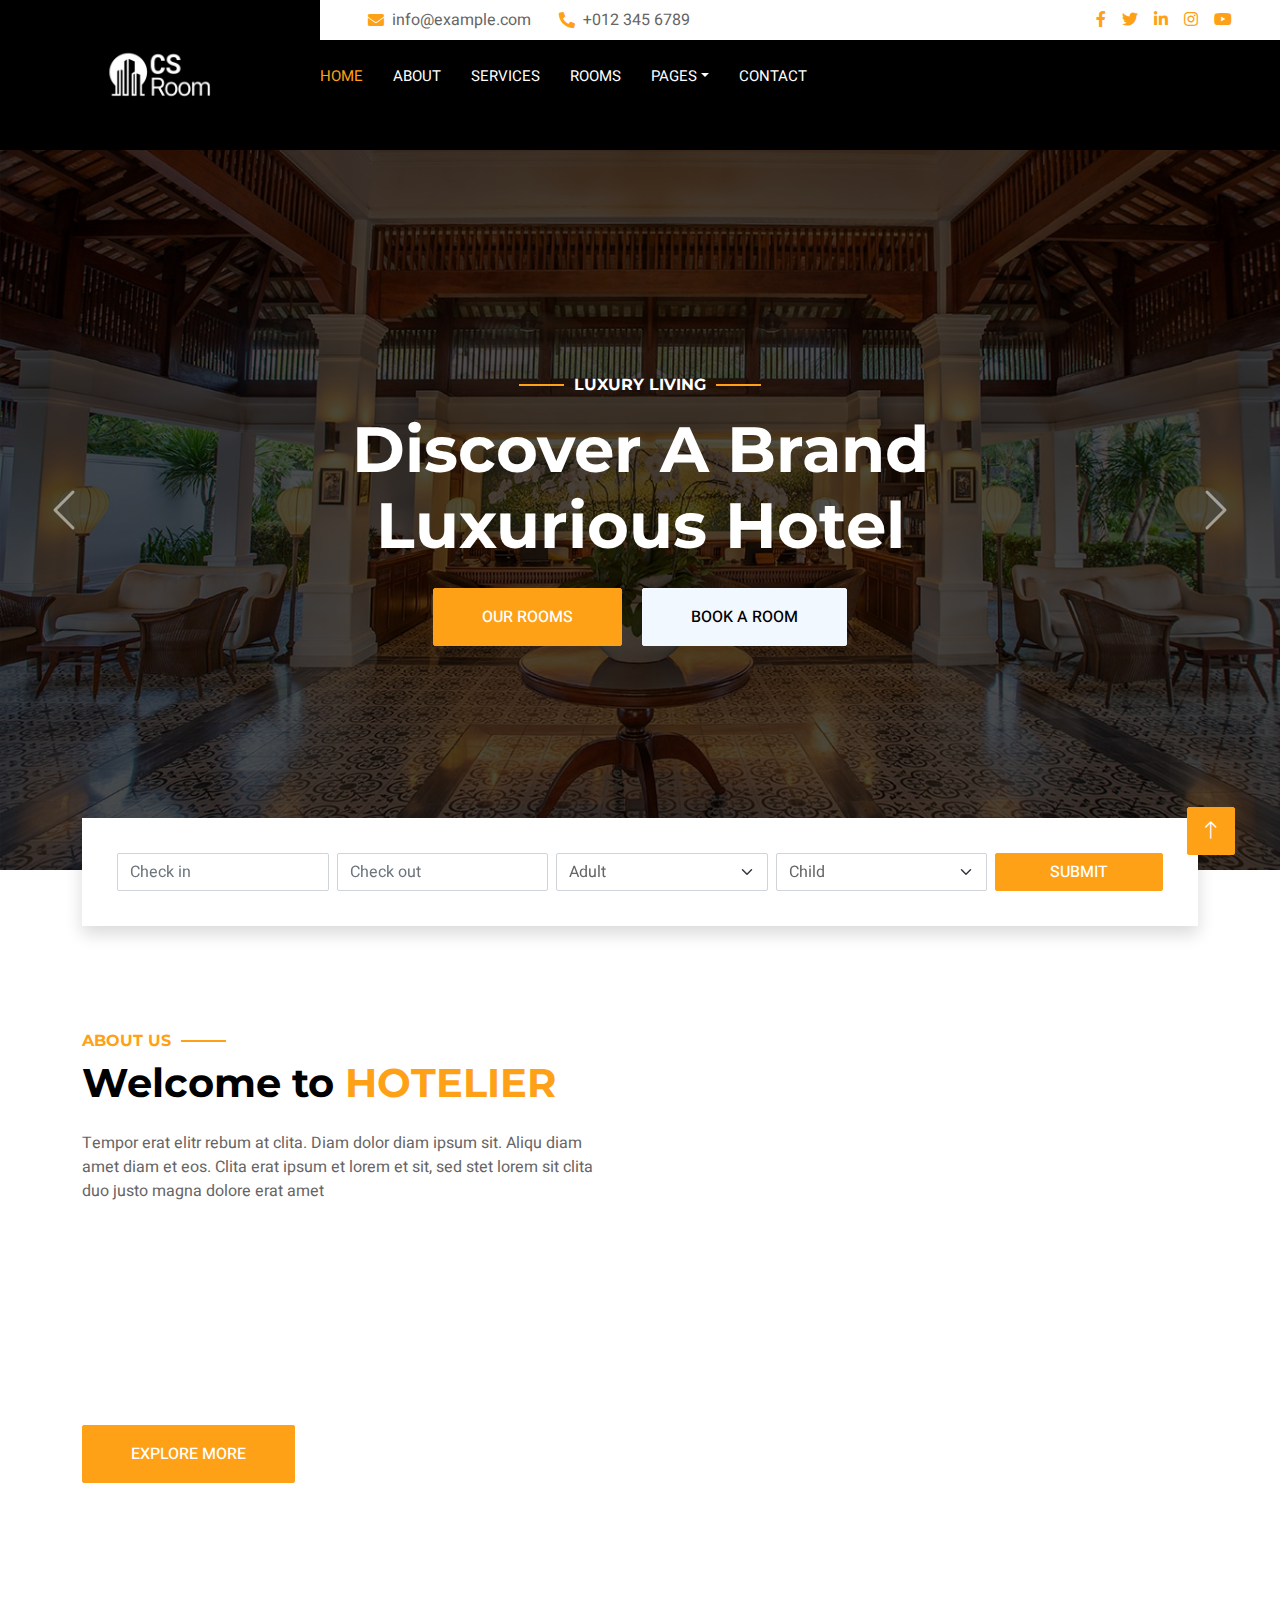
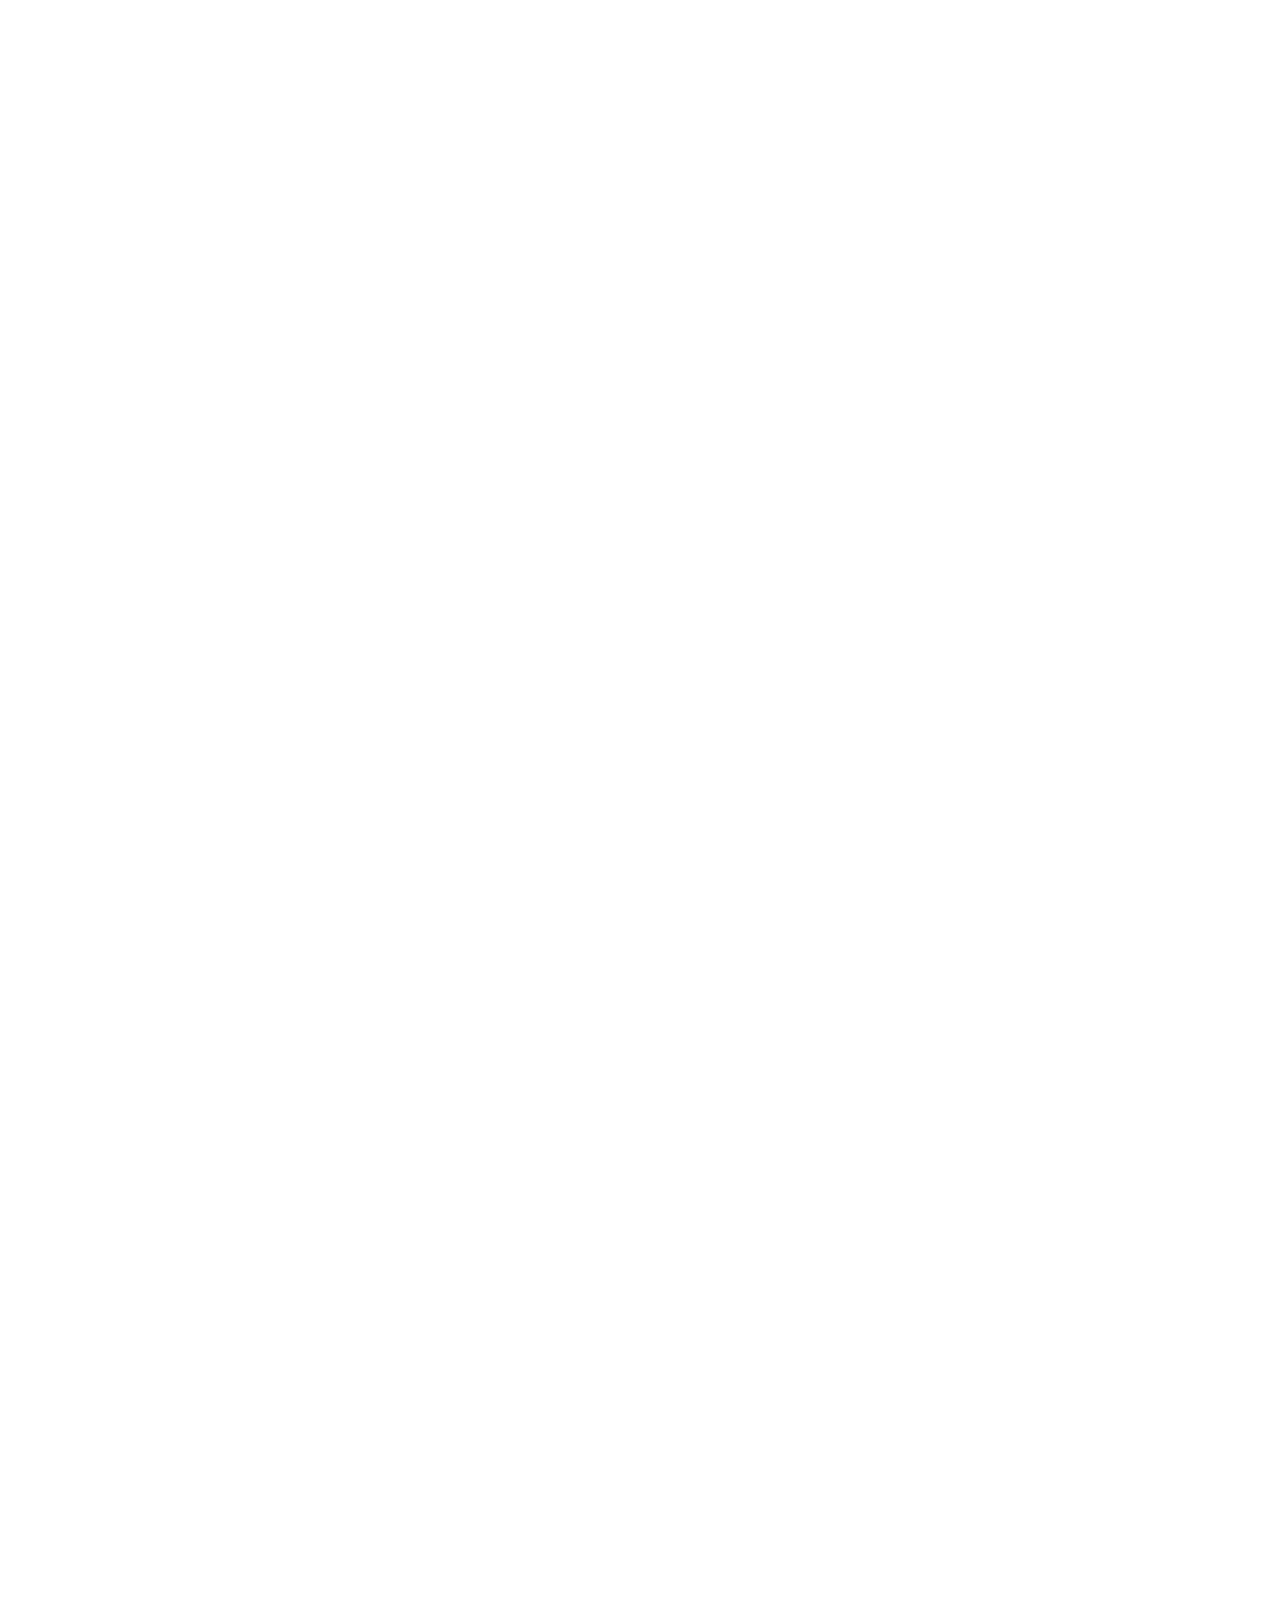
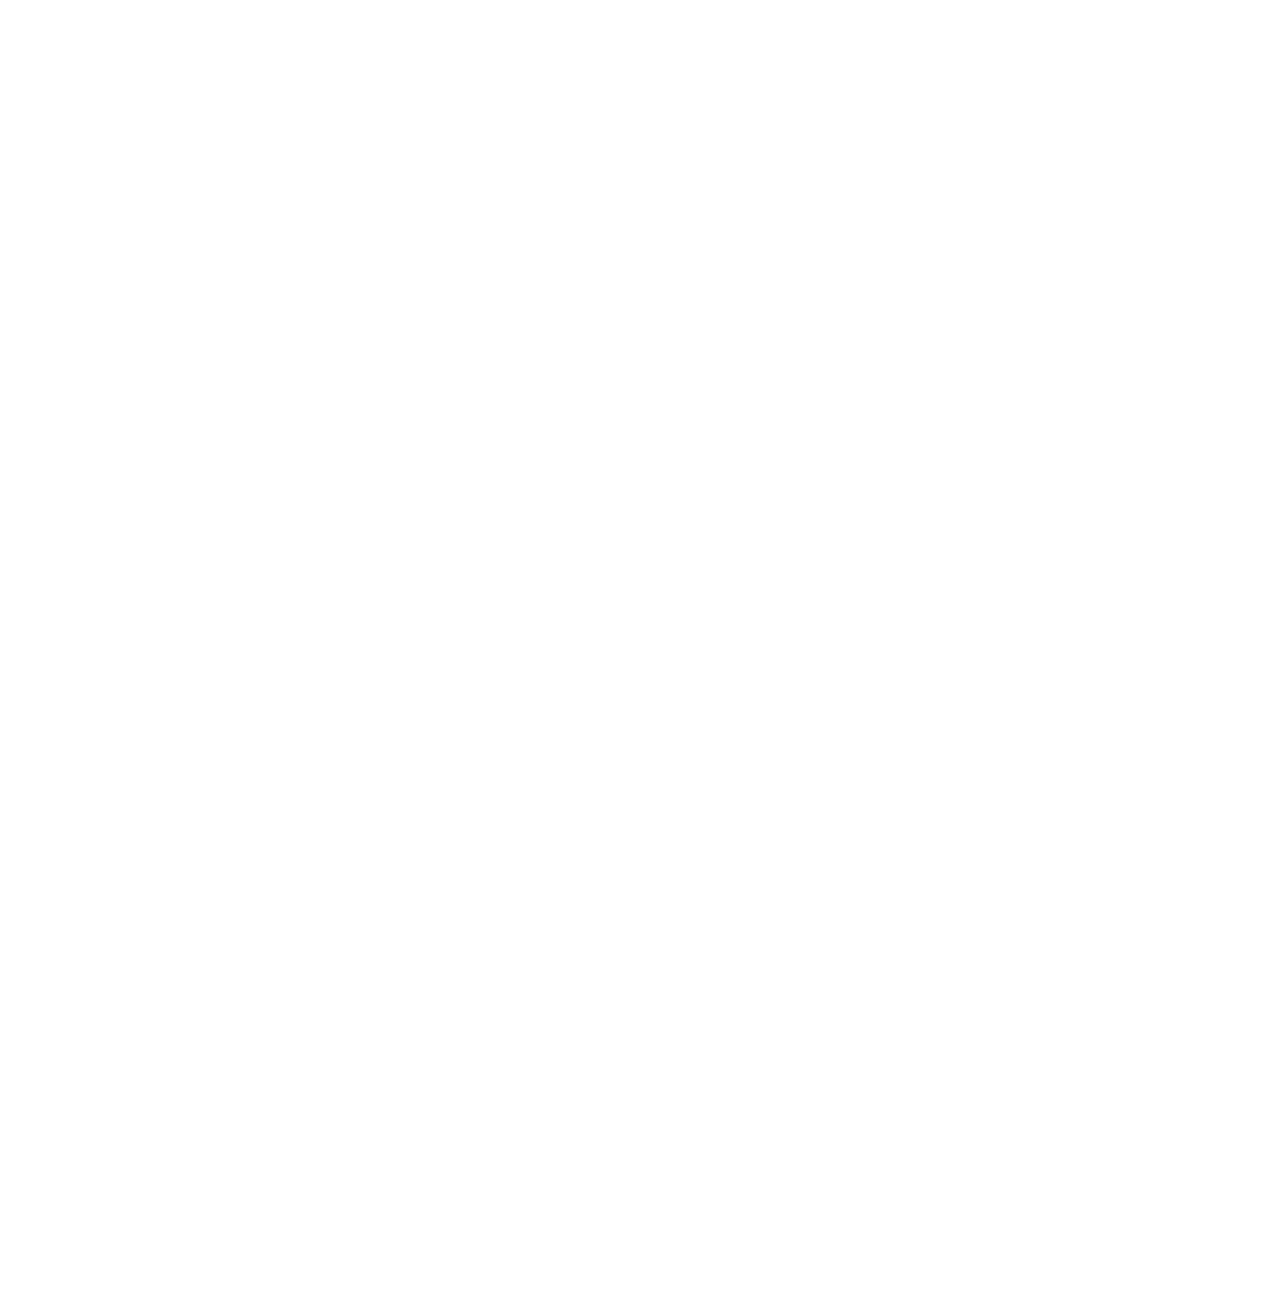
==== index.html @ 6e483891 "First Commit" ====
<!DOCTYPE html>
<html lang="en">

<head>
    <meta charset="utf-8">
    <title>Hotelier - Hotel HTML Template</title>
    <meta content="width=device-width, initial-scale=1.0" name="viewport">
    <meta content="" name="keywords">
    <meta content="" name="description">

    <!-- Favicon -->
    <link href="img/favicon.ico" rel="icon">

    <!-- Google Web Fonts -->
    <link rel="preconnect" href="https://fonts.googleapis.com">
    <link rel="preconnect" href="https://fonts.gstatic.com" crossorigin>
    <link href="https://fonts.googleapis.com/css2?family=Heebo:wght@400;500;600;700&family=Montserrat:wght@400;500;600;700&display=swap" rel="stylesheet">  

    <!-- Icon Font Stylesheet -->
    <link href="https://cdnjs.cloudflare.com/ajax/libs/font-awesome/5.10.0/css/all.min.css" rel="stylesheet">
    <link href="https://cdn.jsdelivr.net/npm/bootstrap-icons@1.4.1/font/bootstrap-icons.css" rel="stylesheet">

    <!-- Libraries Stylesheet -->
    <link href="lib/animate/animate.min.css" rel="stylesheet">
    <link href="lib/owlcarousel/assets/owl.carousel.min.css" rel="stylesheet">
    <link href="lib/tempusdominus/css/tempusdominus-bootstrap-4.min.css" rel="stylesheet" />

    <!-- Customized Bootstrap Stylesheet -->
    <link href="css/bootstrap.min.css" rel="stylesheet">

    <!-- Template Stylesheet -->
    <link href="css/style.css" rel="stylesheet">
</head>

<body>
    <div class="container-xxl bg-white p-0">
        <!-- Spinner Start -->
        <div id="spinner" class="show bg-white position-fixed translate-middle w-100 vh-100 top-50 start-50 d-flex align-items-center justify-content-center">
            <div class="spinner-border text-primary" style="width: 3rem; height: 3rem;" role="status">
                <span class="sr-only">Loading...</span>
            </div>
        </div>
        <!-- Spinner End -->

        <!-- Header Start -->
        <div class="container-fluid bg-dark px-0">
            <div class="row gx-0">
                <div class="col-lg-3 bg-dark d-none d-lg-block">
                    <a href="index.html" class="navbar-brand w-100 h-100 m-0 p-0 d-flex align-items-center justify-content-center">
                        <img src="img/logo.jpg" width="150px">
                    </a>
                </div>
                <div class="col-lg-9">
                    <div class="row gx-0 bg-white d-none d-lg-flex">
                        <div class="col-lg-7 px-5 text-start">
                            <div class="h-100 d-inline-flex align-items-center py-2 me-4">
                                <i class="fa fa-envelope text-primary me-2"></i>
                                <p class="mb-0">info@example.com</p>
                            </div>
                            <div class="h-100 d-inline-flex align-items-center py-2">
                                <i class="fa fa-phone-alt text-primary me-2"></i>
                                <p class="mb-0">+012 345 6789</p>
                            </div>
                        </div>
                        <div class="col-lg-5 px-5 text-end">
                            <div class="d-inline-flex align-items-center py-2">
                                <a class="me-3" href=""><i class="fab fa-facebook-f"></i></a>
                                <a class="me-3" href=""><i class="fab fa-twitter"></i></a>
                                <a class="me-3" href=""><i class="fab fa-linkedin-in"></i></a>
                                <a class="me-3" href=""><i class="fab fa-instagram"></i></a>
                                <a class="" href=""><i class="fab fa-youtube"></i></a>
                            </div>
                        </div>
                    </div>
                    <nav class="navbar navbar-expand-lg bg-dark navbar-dark p-3 p-lg-0">
                        <a href="index.html" class="navbar-brand d-block d-lg-none">
                            <h1 class="m-0 text-primary text-uppercase">Hotelier</h1>
                        </a>
                        <button type="button" class="navbar-toggler" data-bs-toggle="collapse" data-bs-target="#navbarCollapse">
                            <span class="navbar-toggler-icon"></span>
                        </button>
                        <div class="collapse navbar-collapse justify-content-between" id="navbarCollapse">
                            <div class="navbar-nav mr-auto py-0">
                                <a href="index.html" class="nav-item nav-link active">Home</a>
                                <a href="about.html" class="nav-item nav-link">About</a>
                                <a href="service.html" class="nav-item nav-link">Services</a>
                                <a href="room.html" class="nav-item nav-link">Rooms</a>
                                <div class="nav-item dropdown">
                                    <a href="#" class="nav-link dropdown-toggle" data-bs-toggle="dropdown">Pages</a>
                                    <div class="dropdown-menu rounded-0 m-0">
                                        <a href="booking.html" class="dropdown-item">Booking</a>
                                        <a href="team.html" class="dropdown-item">Our Team</a>
                                        <a href="testimonial.html" class="dropdown-item">Testimonial</a>
                                    </div>
                                </div>
                                <a href="contact.html" class="nav-item nav-link">Contact</a>
                            </div>
                        </div>
                    </nav>
                </div>
            </div>
        </div>
        <!-- Header End -->


        <!-- Carousel Start -->
        <div class="container-fluid p-0 mb-5">
            <div id="header-carousel" class="carousel slide" data-bs-ride="carousel">
                <div class="carousel-inner">
                    <div class="carousel-item active">
                        <img class="w-100" src="img/carousel-1.jpg" alt="Image">
                        <div class="carousel-caption d-flex flex-column align-items-center justify-content-center">
                            <div class="p-3" style="max-width: 700px;">
                                <h6 class="section-title text-white text-uppercase mb-3 animated slideInDown">Luxury Living</h6>
                                <h1 class="display-3 text-white mb-4 animated slideInDown">Discover A Brand Luxurious Hotel</h1>
                                <a href="" class="btn btn-primary py-md-3 px-md-5 me-3 animated slideInLeft">Our Rooms</a>
                                <a href="" class="btn btn-light py-md-3 px-md-5 animated slideInRight">Book A Room</a>
                            </div>
                        </div>
                    </div>
                    <div class="carousel-item">
                        <img class="w-100" src="img/carousel-2.jpg" alt="Image">
                        <div class="carousel-caption d-flex flex-column align-items-center justify-content-center">
                            <div class="p-3" style="max-width: 700px;">
                                <h6 class="section-title text-white text-uppercase mb-3 animated slideInDown">Luxury Living</h6>
                                <h1 class="display-3 text-white mb-4 animated slideInDown">Discover A Brand Luxurious Hotel</h1>
                                <a href="" class="btn btn-primary py-md-3 px-md-5 me-3 animated slideInLeft">Our Rooms</a>
                                <a href="" class="btn btn-light py-md-3 px-md-5 animated slideInRight">Book A Room</a>
                            </div>
                        </div>
                    </div>
                </div>
                <button class="carousel-control-prev" type="button" data-bs-target="#header-carousel"
                    data-bs-slide="prev">
                    <span class="carousel-control-prev-icon" aria-hidden="true"></span>
                    <span class="visually-hidden">Previous</span>
                </button>
                <button class="carousel-control-next" type="button" data-bs-target="#header-carousel"
                    data-bs-slide="next">
                    <span class="carousel-control-next-icon" aria-hidden="true"></span>
                    <span class="visually-hidden">Next</span>
                </button>
            </div>
        </div>
        <!-- Carousel End -->


        <!-- Booking Start -->
        <div class="container-fluid booking pb-5 wow fadeIn" data-wow-delay="0.1s">
            <div class="container">
                <div class="bg-white shadow" style="padding: 35px;">
                    <div class="row g-2">
                        <div class="col-md-10">
                            <div class="row g-2">
                                <div class="col-md-3">
                                    <div class="date" id="date1" data-target-input="nearest">
                                        <input type="text" class="form-control datetimepicker-input"
                                            placeholder="Check in" data-target="#date1" data-toggle="datetimepicker" />
                                    </div>
                                </div>
                                <div class="col-md-3">
                                    <div class="date" id="date2" data-target-input="nearest">
                                        <input type="text" class="form-control datetimepicker-input" placeholder="Check out" data-target="#date2" data-toggle="datetimepicker"/>
                                    </div>
                                </div>
                                <div class="col-md-3">
                                    <select class="form-select">
                                        <option selected>Adult</option>
                                        <option value="1">Adult 1</option>
                                        <option value="2">Adult 2</option>
                                        <option value="3">Adult 3</option>
                                    </select>
                                </div>
                                <div class="col-md-3">
                                    <select class="form-select">
                                        <option selected>Child</option>
                                        <option value="1">Child 1</option>
                                        <option value="2">Child 2</option>
                                        <option value="3">Child 3</option>
                                    </select>
                                </div>
                            </div>
                        </div>
                        <div class="col-md-2">
                            <button class="btn btn-primary w-100">Submit</button>
                        </div>
                    </div>
                </div>
            </div>
        </div>
        <!-- Booking End -->


        <!-- About Start -->
        <div class="container-xxl py-5">
            <div class="container">
                <div class="row g-5 align-items-center">
                    <div class="col-lg-6">
                        <h6 class="section-title text-start text-primary text-uppercase">About Us</h6>
                        <h1 class="mb-4">Welcome to <span class="text-primary text-uppercase">Hotelier</span></h1>
                        <p class="mb-4">Tempor erat elitr rebum at clita. Diam dolor diam ipsum sit. Aliqu diam amet diam et eos. Clita erat ipsum et lorem et sit, sed stet lorem sit clita duo justo magna dolore erat amet</p>
                        <div class="row g-3 pb-4">
                            <div class="col-sm-4 wow fadeIn" data-wow-delay="0.1s">
                                <div class="border rounded p-1">
                                    <div class="border rounded text-center p-4">
                                        <i class="fa fa-hotel fa-2x text-primary mb-2"></i>
                                        <h2 class="mb-1" data-toggle="counter-up">1234</h2>
                                        <p class="mb-0">Rooms</p>
                                    </div>
                                </div>
                            </div>
                            <div class="col-sm-4 wow fadeIn" data-wow-delay="0.3s">
                                <div class="border rounded p-1">
                                    <div class="border rounded text-center p-4">
                                        <i class="fa fa-users-cog fa-2x text-primary mb-2"></i>
                                        <h2 class="mb-1" data-toggle="counter-up">1234</h2>
                                        <p class="mb-0">Staffs</p>
                                    </div>
                                </div>
                            </div>
                            <div class="col-sm-4 wow fadeIn" data-wow-delay="0.5s">
                                <div class="border rounded p-1">
                                    <div class="border rounded text-center p-4">
                                        <i class="fa fa-users fa-2x text-primary mb-2"></i>
                                        <h2 class="mb-1" data-toggle="counter-up">1234</h2>
                                        <p class="mb-0">Clients</p>
                                    </div>
                                </div>
                            </div>
                        </div>
                        <a class="btn btn-primary py-3 px-5 mt-2" href="">Explore More</a>
                    </div>
                    <div class="col-lg-6">
                        <div class="row g-3">
                            <div class="col-6 text-end">
                                <img class="img-fluid rounded w-75 wow zoomIn" data-wow-delay="0.1s" src="img/about-1.jpg" style="margin-top: 25%;">
                            </div>
                            <div class="col-6 text-start">
                                <img class="img-fluid rounded w-100 wow zoomIn" data-wow-delay="0.3s" src="img/about-2.jpg">
                            </div>
                            <div class="col-6 text-end">
                                <img class="img-fluid rounded w-50 wow zoomIn" data-wow-delay="0.5s" src="img/about-3.jpg">
                            </div>
                            <div class="col-6 text-start">
                                <img class="img-fluid rounded w-75 wow zoomIn" data-wow-delay="0.7s" src="img/about-4.jpg">
                            </div>
                        </div>
                    </div>
                </div>
            </div>
        </div>
        <!-- About End -->


        <!-- Room Start -->
        <div class="container-xxl py-5">
            <div class="container">
                <div class="text-center wow fadeInUp" data-wow-delay="0.1s">
                    <h6 class="section-title text-center text-primary text-uppercase">Our Rooms</h6>
                    <h1 class="mb-5">Explore Our <span class="text-primary text-uppercase">Rooms</span></h1>
                </div>
                <div class="row g-4">
                    <div class="col-lg-4 col-md-6 wow fadeInUp" data-wow-delay="0.1s">
                        <div class="room-item shadow rounded overflow-hidden">
                            <div class="position-relative">
                                <img class="img-fluid" src="img/room-1.jpg" alt="">
                                <small class="position-absolute start-0 top-100 translate-middle-y bg-primary text-white rounded py-1 px-3 ms-4">$100/Night</small>
                            </div>
                            <div class="p-4 mt-2">
                                <div class="d-flex justify-content-between mb-3">
                                    <h5 class="mb-0">Junior Suite</h5>
                                    <div class="ps-2">
                                        <small class="fa fa-star text-primary"></small>
                                        <small class="fa fa-star text-primary"></small>
                                        <small class="fa fa-star text-primary"></small>
                                        <small class="fa fa-star text-primary"></small>
                                        <small class="fa fa-star text-primary"></small>
                                    </div>
                                </div>
                                <div class="d-flex mb-3">
                                    <small class="border-end me-3 pe-3"><i class="fa fa-bed text-primary me-2"></i>3 Bed</small>
                                    <small class="border-end me-3 pe-3"><i class="fa fa-bath text-primary me-2"></i>2 Bath</small>
                                    <small><i class="fa fa-wifi text-primary me-2"></i>Wifi</small>
                                </div>
                                <p class="text-body mb-3">Erat ipsum justo amet duo et elitr dolor, est duo duo eos lorem sed diam stet diam sed stet lorem.</p>
                                <div class="d-flex justify-content-between">
                                    <a class="btn btn-sm btn-primary rounded py-2 px-4" href="">View Detail</a>
                                    <a class="btn btn-sm btn-dark rounded py-2 px-4" href="">Book Now</a>
                                </div>
                            </div>
                        </div>
                    </div>
                    <div class="col-lg-4 col-md-6 wow fadeInUp" data-wow-delay="0.3s">
                        <div class="room-item shadow rounded overflow-hidden">
                            <div class="position-relative">
                                <img class="img-fluid" src="img/room-2.jpg" alt="">
                                <small class="position-absolute start-0 top-100 translate-middle-y bg-primary text-white rounded py-1 px-3 ms-4">$100/Night</small>
                            </div>
                            <div class="p-4 mt-2">
                                <div class="d-flex justify-content-between mb-3">
                                    <h5 class="mb-0">Executive Suite</h5>
                                    <div class="ps-2">
                                        <small class="fa fa-star text-primary"></small>
                                        <small class="fa fa-star text-primary"></small>
                                        <small class="fa fa-star text-primary"></small>
                                        <small class="fa fa-star text-primary"></small>
                                        <small class="fa fa-star text-primary"></small>
                                    </div>
                                </div>
                                <div class="d-flex mb-3">
                                    <small class="border-end me-3 pe-3"><i class="fa fa-bed text-primary me-2"></i>3 Bed</small>
                                    <small class="border-end me-3 pe-3"><i class="fa fa-bath text-primary me-2"></i>2 Bath</small>
                                    <small><i class="fa fa-wifi text-primary me-2"></i>Wifi</small>
                                </div>
                                <p class="text-body mb-3">Erat ipsum justo amet duo et elitr dolor, est duo duo eos lorem sed diam stet diam sed stet lorem.</p>
                                <div class="d-flex justify-content-between">
                                    <a class="btn btn-sm btn-primary rounded py-2 px-4" href="">View Detail</a>
                                    <a class="btn btn-sm btn-dark rounded py-2 px-4" href="">Book Now</a>
                                </div>
                            </div>
                        </div>
                    </div>
                    <div class="col-lg-4 col-md-6 wow fadeInUp" data-wow-delay="0.6s">
                        <div class="room-item shadow rounded overflow-hidden">
                            <div class="position-relative">
                                <img class="img-fluid" src="img/room-3.jpg" alt="">
                                <small class="position-absolute start-0 top-100 translate-middle-y bg-primary text-white rounded py-1 px-3 ms-4">$100/Night</small>
                            </div>
                            <div class="p-4 mt-2">
                                <div class="d-flex justify-content-between mb-3">
                                    <h5 class="mb-0">Super Deluxe</h5>
                                    <div class="ps-2">
                                        <small class="fa fa-star text-primary"></small>
                                        <small class="fa fa-star text-primary"></small>
                                        <small class="fa fa-star text-primary"></small>
                                        <small class="fa fa-star text-primary"></small>
                                        <small class="fa fa-star text-primary"></small>
                                    </div>
                                </div>
                                <div class="d-flex mb-3">
                                    <small class="border-end me-3 pe-3"><i class="fa fa-bed text-primary me-2"></i>3 Bed</small>
                                    <small class="border-end me-3 pe-3"><i class="fa fa-bath text-primary me-2"></i>2 Bath</small>
                                    <small><i class="fa fa-wifi text-primary me-2"></i>Wifi</small>
                                </div>
                                <p class="text-body mb-3">Erat ipsum justo amet duo et elitr dolor, est duo duo eos lorem sed diam stet diam sed stet lorem.</p>
                                <div class="d-flex justify-content-between">
                                    <a class="btn btn-sm btn-primary rounded py-2 px-4" href="">View Detail</a>
                                    <a class="btn btn-sm btn-dark rounded py-2 px-4" href="">Book Now</a>
                                </div>
                            </div>
                        </div>
                    </div>
                </div>
            </div>
        </div>
        <!-- Room End -->


        <!-- Video Start -->
        <div class="container-xxl py-5 px-0 wow zoomIn" data-wow-delay="0.1s">
            <div class="row g-0">
                <div class="col-md-6 bg-dark d-flex align-items-center">
                    <div class="p-5">
                        <h6 class="section-title text-start text-white text-uppercase mb-3">Luxury Living</h6>
                        <h1 class="text-white mb-4">Discover A Brand Luxurious Hotel</h1>
                        <p class="text-white mb-4">Tempor erat elitr rebum at clita. Diam dolor diam ipsum sit. Aliqu diam amet diam et eos. Clita erat ipsum et lorem et sit, sed stet lorem sit clita duo justo magna dolore erat amet</p>
                        <a href="" class="btn btn-primary py-md-3 px-md-5 me-3">Our Rooms</a>
                        <a href="" class="btn btn-light py-md-3 px-md-5">Book A Room</a>
                    </div>
                </div> 
                <div class="col-md-6">
                    <div class="video">
                        <button type="button" class="btn-play" data-bs-toggle="modal" data-src="https://www.youtube.com/embed/DWRcNpR6Kdc" data-bs-target="#videoModal">
                            <span></span>
                        </button>
                    </div>
                </div>
            </div>
        </div>

        <div class="modal fade" id="videoModal" tabindex="-1" aria-labelledby="exampleModalLabel" aria-hidden="true">
            <div class="modal-dialog">
                <div class="modal-content rounded-0">
                    <div class="modal-header">
                        <h5 class="modal-title" id="exampleModalLabel">Youtube Video</h5>
                        <button type="button" class="btn-close" data-bs-dismiss="modal" aria-label="Close"></button>
                    </div>
                    <div class="modal-body">
                        <!-- 16:9 aspect ratio -->
                        <div class="ratio ratio-16x9">
                            <iframe class="embed-responsive-item" src="" id="video" allowfullscreen allowscriptaccess="always"
                                allow="autoplay"></iframe>
                        </div>
                    </div>
                </div>
            </div>
        </div>
        <!-- Video Start -->


        <!-- Service Start -->
        <div class="container-xxl py-5">
            <div class="container">
                <div class="text-center wow fadeInUp" data-wow-delay="0.1s">
                    <h6 class="section-title text-center text-primary text-uppercase">Our Services</h6>
                    <h1 class="mb-5">Explore Our <span class="text-primary text-uppercase">Services</span></h1>
                </div>
                <div class="row g-4">
                    <div class="col-lg-4 col-md-6 wow fadeInUp" data-wow-delay="0.1s">
                        <a class="service-item rounded" href="">
                            <div class="service-icon bg-transparent border rounded p-1">
                                <div class="w-100 h-100 border rounded d-flex align-items-center justify-content-center">
                                    <i class="fa fa-hotel fa-2x text-primary"></i>
                                </div>
                            </div>
                            <h5 class="mb-3">Rooms & Appartment</h5>
                            <p class="text-body mb-0">Erat ipsum justo amet duo et elitr dolor, est duo duo eos lorem sed diam stet diam sed stet lorem.</p>
                        </a>
                    </div>
                    <div class="col-lg-4 col-md-6 wow fadeInUp" data-wow-delay="0.2s">
                        <a class="service-item rounded" href="">
                            <div class="service-icon bg-transparent border rounded p-1">
                                <div class="w-100 h-100 border rounded d-flex align-items-center justify-content-center">
                                    <i class="fa fa-utensils fa-2x text-primary"></i>
                                </div>
                            </div>
                            <h5 class="mb-3">Food & Restaurant</h5>
                            <p class="text-body mb-0">Erat ipsum justo amet duo et elitr dolor, est duo duo eos lorem sed diam stet diam sed stet lorem.</p>
                        </a>
                    </div>
                    <div class="col-lg-4 col-md-6 wow fadeInUp" data-wow-delay="0.3s">
                        <a class="service-item rounded" href="">
                            <div class="service-icon bg-transparent border rounded p-1">
                                <div class="w-100 h-100 border rounded d-flex align-items-center justify-content-center">
                                    <i class="fa fa-spa fa-2x text-primary"></i>
                                </div>
                            </div>
                            <h5 class="mb-3">Spa & Fitness</h5>
                            <p class="text-body mb-0">Erat ipsum justo amet duo et elitr dolor, est duo duo eos lorem sed diam stet diam sed stet lorem.</p>
                        </a>
                    </div>
                    <div class="col-lg-4 col-md-6 wow fadeInUp" data-wow-delay="0.4s">
                        <a class="service-item rounded" href="">
                            <div class="service-icon bg-transparent border rounded p-1">
                                <div class="w-100 h-100 border rounded d-flex align-items-center justify-content-center">
                                    <i class="fa fa-swimmer fa-2x text-primary"></i>
                                </div>
                            </div>
                            <h5 class="mb-3">Sports & Gaming</h5>
                            <p class="text-body mb-0">Erat ipsum justo amet duo et elitr dolor, est duo duo eos lorem sed diam stet diam sed stet lorem.</p>
                        </a>
                    </div>
                    <div class="col-lg-4 col-md-6 wow fadeInUp" data-wow-delay="0.5s">
                        <a class="service-item rounded" href="">
                            <div class="service-icon bg-transparent border rounded p-1">
                                <div class="w-100 h-100 border rounded d-flex align-items-center justify-content-center">
                                    <i class="fa fa-glass-cheers fa-2x text-primary"></i>
                                </div>
                            </div>
                            <h5 class="mb-3">Event & Party</h5>
                            <p class="text-body mb-0">Erat ipsum justo amet duo et elitr dolor, est duo duo eos lorem sed diam stet diam sed stet lorem.</p>
                        </a>
                    </div>
                    <div class="col-lg-4 col-md-6 wow fadeInUp" data-wow-delay="0.6s">
                        <a class="service-item rounded" href="">
                            <div class="service-icon bg-transparent border rounded p-1">
                                <div class="w-100 h-100 border rounded d-flex align-items-center justify-content-center">
                                    <i class="fa fa-dumbbell fa-2x text-primary"></i>
                                </div>
                            </div>
                            <h5 class="mb-3">GYM & Yoga</h5>
                            <p class="text-body mb-0">Erat ipsum justo amet duo et elitr dolor, est duo duo eos lorem sed diam stet diam sed stet lorem.</p>
                        </a>
                    </div>
                </div>
            </div>
        </div>
        <!-- Service End -->


        <!-- Testimonial Start -->
        <div class="container-xxl testimonial my-5 py-5 bg-dark wow zoomIn" data-wow-delay="0.1s">
            <div class="container">
                <div class="owl-carousel testimonial-carousel py-5">
                    <div class="testimonial-item position-relative bg-white rounded overflow-hidden">
                        <p>Tempor stet labore dolor clita stet diam amet ipsum dolor duo ipsum rebum stet dolor amet diam stet. Est stet ea lorem amet est kasd kasd et erat magna eos</p>
                        <div class="d-flex align-items-center">
                            <img class="img-fluid flex-shrink-0 rounded" src="img/testimonial-1.jpg" style="width: 45px; height: 45px;">
                            <div class="ps-3">
                                <h6 class="fw-bold mb-1">Client Name</h6>
                                <small>Profession</small>
                            </div>
                        </div>
                        <i class="fa fa-quote-right fa-3x text-primary position-absolute end-0 bottom-0 me-4 mb-n1"></i>
                    </div>
                    <div class="testimonial-item position-relative bg-white rounded overflow-hidden">
                        <p>Tempor stet labore dolor clita stet diam amet ipsum dolor duo ipsum rebum stet dolor amet diam stet. Est stet ea lorem amet est kasd kasd et erat magna eos</p>
                        <div class="d-flex align-items-center">
                            <img class="img-fluid flex-shrink-0 rounded" src="img/testimonial-2.jpg" style="width: 45px; height: 45px;">
                            <div class="ps-3">
                                <h6 class="fw-bold mb-1">Client Name</h6>
                                <small>Profession</small>
                            </div>
                        </div>
                        <i class="fa fa-quote-right fa-3x text-primary position-absolute end-0 bottom-0 me-4 mb-n1"></i>
                    </div>
                    <div class="testimonial-item position-relative bg-white rounded overflow-hidden">
                        <p>Tempor stet labore dolor clita stet diam amet ipsum dolor duo ipsum rebum stet dolor amet diam stet. Est stet ea lorem amet est kasd kasd et erat magna eos</p>
                        <div class="d-flex align-items-center">
                            <img class="img-fluid flex-shrink-0 rounded" src="img/testimonial-3.jpg" style="width: 45px; height: 45px;">
                            <div class="ps-3">
                                <h6 class="fw-bold mb-1">Client Name</h6>
                                <small>Profession</small>
                            </div>
                        </div>
                        <i class="fa fa-quote-right fa-3x text-primary position-absolute end-0 bottom-0 me-4 mb-n1"></i>
                    </div>
                </div>
            </div>
        </div>
        <!-- Testimonial End -->

        <!-- Footer Start -->
        <div class="container-fluid bg-dark text-light footer wow fadeIn" data-wow-delay="0.1s">
            <div class="container pb-5">
                <div class="row g-5">
                    <div class="col-md-6 col-lg-4">
                           <img src="img/logo.jpg" alt="" width="200px">
                    </div>
                    <div class="col-md-6 col-lg-3">
                        <h6 class="section-title text-start text-primary text-uppercase mb-4">Contact</h6>
                        <p class="mb-2"><i class="fa fa-map-marker-alt me-3"></i>123 Street, New York, USA</p>
                        <p class="mb-2"><i class="fa fa-phone-alt me-3"></i>+012 345 67890</p>
                        <p class="mb-2"><i class="fa fa-envelope me-3"></i>info@example.com</p>
                        <div class="d-flex pt-2">
                            <a class="btn btn-outline-light btn-social" href=""><i class="fab fa-twitter"></i></a>
                            <a class="btn btn-outline-light btn-social" href=""><i class="fab fa-facebook-f"></i></a>
                            <a class="btn btn-outline-light btn-social" href=""><i class="fab fa-youtube"></i></a>
                            <a class="btn btn-outline-light btn-social" href=""><i class="fab fa-linkedin-in"></i></a>
                        </div>
                    </div>
                    <div class="col-lg-5 col-md-12">
                        <div class="row gy-5 g-4">
                            <div class="col-md-6">
                                <h6 class="section-title text-start text-primary text-uppercase mb-4">Company</h6>
                                <a class="btn btn-link" href="">About Us</a>
                                <a class="btn btn-link" href="">Contact Us</a>
                                <a class="btn btn-link" href="">Privacy Policy</a>
                                <a class="btn btn-link" href="">Terms & Condition</a>
                                <a class="btn btn-link" href="">Support</a>
                            </div>
                            <div class="col-md-6">
                                <h6 class="section-title text-start text-primary text-uppercase mb-4">Services</h6>
                                <a class="btn btn-link" href="">Food & Restaurant</a>
                                <a class="btn btn-link" href="">Spa & Fitness</a>
                                <a class="btn btn-link" href="">Sports & Gaming</a>
                                <a class="btn btn-link" href="">Event & Party</a>
                                <a class="btn btn-link" href="">GYM & Yoga</a>
                            </div>
                        </div>
                    </div>
                </div>
            </div>
        </div>
        <!-- Footer End -->


        <!-- Back to Top -->
        <a href="#" class="btn btn-lg btn-primary btn-lg-square back-to-top"><i class="bi bi-arrow-up"></i></a>
    </div>

    <!-- JavaScript Libraries -->
    <script src="https://code.jquery.com/jquery-3.4.1.min.js"></script>
    <script src="https://cdn.jsdelivr.net/npm/bootstrap@5.0.0/dist/js/bootstrap.bundle.min.js"></script>
    <script src="lib/wow/wow.min.js"></script>
    <script src="lib/easing/easing.min.js"></script>
    <script src="lib/waypoints/waypoints.min.js"></script>
    <script src="lib/counterup/counterup.min.js"></script>
    <script src="lib/owlcarousel/owl.carousel.min.js"></script>
    <script src="lib/tempusdominus/js/moment.min.js"></script>
    <script src="lib/tempusdominus/js/moment-timezone.min.js"></script>
    <script src="lib/tempusdominus/js/tempusdominus-bootstrap-4.min.js"></script>

    <!-- Template Javascript -->
    <script src="js/main.js"></script>
</body>

</html>
---- css/style.css ----
/********** Template CSS **********/
:root {
    --primary: #FEA116;
    --light: #F1F8FF;
    --dark: #000000;
}

.fw-medium {
    font-weight: 500 !important;
}

.fw-semi-bold {
    font-weight: 600 !important;
}

.back-to-top {
    position: fixed;
    display: none;
    right: 45px;
    bottom: 45px;
    z-index: 99;
}


/*** Spinner ***/
#spinner {
    opacity: 0;
    visibility: hidden;
    transition: opacity .5s ease-out, visibility 0s linear .5s;
    z-index: 99999;
}

#spinner.show {
    transition: opacity .5s ease-out, visibility 0s linear 0s;
    visibility: visible;
    opacity: 1;
}


/*** Button ***/
.btn {
    font-weight: 500;
    text-transform: uppercase;
    transition: .5s;
}

.btn.btn-primary,
.btn.btn-secondary {
    color: #FFFFFF;
}

.btn-square {
    width: 38px;
    height: 38px;
}

.btn-sm-square {
    width: 32px;
    height: 32px;
}

.btn-lg-square {
    width: 48px;
    height: 48px;
}

.btn-square,
.btn-sm-square,
.btn-lg-square {
    padding: 0;
    display: flex;
    align-items: center;
    justify-content: center;
    font-weight: normal;
    border-radius: 2px;
}


/*** Navbar ***/
.navbar-dark .navbar-nav .nav-link {
    margin-right: 30px;
    padding: 25px 0;
    color: #FFFFFF;
    font-size: 15px;
    text-transform: uppercase;
    outline: none;
}

.navbar-dark .navbar-nav .nav-link:hover,
.navbar-dark .navbar-nav .nav-link.active {
    color: var(--primary);
}

@media (max-width: 991.98px) {
    .navbar-dark .navbar-nav .nav-link  {
        margin-right: 0;
        padding: 10px 0;
    }
}


/*** Header ***/
.carousel-caption {
    top: 0;
    left: 0;
    right: 0;
    bottom: 0;
    background: rgba(0, 0, 0, 0.7);
    z-index: 1;
}

.carousel-control-prev,
.carousel-control-next {
    width: 10%;
}

.carousel-control-prev-icon,
.carousel-control-next-icon {
    width: 3rem;
    height: 3rem;
}

@media (max-width: 768px) {
    #header-carousel .carousel-item {
        position: relative;
        min-height: 450px;
    }
    
    #header-carousel .carousel-item img {
        position: absolute;
        width: 100%;
        height: 100%;
        object-fit: cover;
    }
}

.page-header {
    background-position: center center;
    background-repeat: no-repeat;
    background-size: cover;
}

.page-header-inner {
    background: rgba(0, 0, 0, 0.7);
}

.breadcrumb-item + .breadcrumb-item::before {
    color: var(--light);
}

.booking {
    position: relative;
    margin-top: -100px !important;
    z-index: 1;
}


/*** Section Title ***/
.section-title {
    position: relative;
    display: inline-block;
}

.section-title::before {
    position: absolute;
    content: "";
    width: 45px;
    height: 2px;
    top: 50%;
    left: -55px;
    margin-top: -1px;
    background: var(--primary);
}

.section-title::after {
    position: absolute;
    content: "";
    width: 45px;
    height: 2px;
    top: 50%;
    right: -55px;
    margin-top: -1px;
    background: var(--primary);
}

.section-title.text-start::before,
.section-title.text-end::after {
    display: none;
}


/*** Service ***/
.service-item {
    height: 320px;
    padding: 30px;
    display: flex;
    flex-direction: column;
    justify-content: center;
    text-align: center;
    background: #FFFFFF;
    box-shadow: 0 0 45px rgba(0, 0, 0, 0.08);
    transition: .5s;
}

.service-item:hover {
    background: var(--primary);
}

.service-item .service-icon {
    margin: 0 auto 30px auto;
    width: 65px;
    height: 65px;
    transition: .5s;
}

.service-item i,
.service-item h5,
.service-item p {
    transition: .5s;
}

.service-item:hover i,
.service-item:hover h5,
.service-item:hover p {
    color: #FFFFFF !important;
}


/*** Youtube Video ***/
.video {
    position: relative;
    height: 100%;
    min-height: 500px;
    background: linear-gradient(rgba(15, 23, 43, .1), rgba(15, 23, 43, .1)), url(../img/video.jpg);
    background-position: center center;
    background-repeat: no-repeat;
    background-size: cover;
}

.video .btn-play {
    position: absolute;
    z-index: 3;
    top: 50%;
    left: 50%;
    transform: translateX(-50%) translateY(-50%);
    box-sizing: content-box;
    display: block;
    width: 32px;
    height: 44px;
    border-radius: 50%;
    border: none;
    outline: none;
    padding: 18px 20px 18px 28px;
}

.video .btn-play:before {
    content: "";
    position: absolute;
    z-index: 0;
    left: 50%;
    top: 50%;
    transform: translateX(-50%) translateY(-50%);
    display: block;
    width: 100px;
    height: 100px;
    background: var(--primary);
    border-radius: 50%;
    animation: pulse-border 1500ms ease-out infinite;
}

.video .btn-play:after {
    content: "";
    position: absolute;
    z-index: 1;
    left: 50%;
    top: 50%;
    transform: translateX(-50%) translateY(-50%);
    display: block;
    width: 100px;
    height: 100px;
    background: var(--primary);
    border-radius: 50%;
    transition: all 200ms;
}

.video .btn-play img {
    position: relative;
    z-index: 3;
    max-width: 100%;
    width: auto;
    height: auto;
}

.video .btn-play span {
    display: block;
    position: relative;
    z-index: 3;
    width: 0;
    height: 0;
    border-left: 32px solid var(--dark);
    border-top: 22px solid transparent;
    border-bottom: 22px solid transparent;
}

@keyframes pulse-border {
    0% {
        transform: translateX(-50%) translateY(-50%) translateZ(0) scale(1);
        opacity: 1;
    }

    100% {
        transform: translateX(-50%) translateY(-50%) translateZ(0) scale(1.5);
        opacity: 0;
    }
}

#videoModal {
    z-index: 99999;
}

#videoModal .modal-dialog {
    position: relative;
    max-width: 800px;
    margin: 60px auto 0 auto;
}

#videoModal .modal-body {
    position: relative;
    padding: 0px;
}

#videoModal .close {
    position: absolute;
    width: 30px;
    height: 30px;
    right: 0px;
    top: -30px;
    z-index: 999;
    font-size: 30px;
    font-weight: normal;
    color: #FFFFFF;
    background: #000000;
    opacity: 1;
}


/*** Testimonial ***/
.testimonial {
    background: linear-gradient(rgba(15, 23, 43, .7), rgba(15, 23, 43, .7)), url(../img/carousel-2.jpg);
    background-position: center center;
    background-repeat: no-repeat;
    background-size: cover;
}

.testimonial-carousel {
    padding-left: 65px;
    padding-right: 65px;
}

.testimonial-carousel .testimonial-item {
    padding: 30px;
}

.testimonial-carousel .owl-nav {
    position: absolute;
    width: 100%;
    height: 40px;
    top: calc(50% - 20px);
    left: 0;
    display: flex;
    justify-content: space-between;
    z-index: 1;
}

.testimonial-carousel .owl-nav .owl-prev,
.testimonial-carousel .owl-nav .owl-next {
    position: relative;
    width: 40px;
    height: 40px;
    display: flex;
    align-items: center;
    justify-content: center;
    color: #FFFFFF;
    background: var(--primary);
    border-radius: 2px;
    font-size: 18px;
    transition: .5s;
}

.testimonial-carousel .owl-nav .owl-prev:hover,
.testimonial-carousel .owl-nav .owl-next:hover {
    color: var(--primary);
    background: #FFFFFF;
}


/*** Team ***/
.team-item,
.team-item .bg-primary,
.team-item .bg-primary i {
    transition: .5s;
}

.team-item:hover {
    border-color: var(--secondary) !important;
}

.team-item:hover .bg-primary {
    background: var(--secondary) !important;
}

.team-item:hover .bg-primary i {
    color: var(--secondary) !important;
}


/*** Footer ***/
.newsletter {
    position: relative;
    z-index: 1;
}

.footer {
    position: relative;
    margin-top: -110px;
    padding-top: 180px;
}

.footer .btn.btn-social {
    margin-right: 5px;
    width: 35px;
    height: 35px;
    display: flex;
    align-items: center;
    justify-content: center;
    color: var(--light);
    border: 1px solid #FFFFFF;
    border-radius: 35px;
    transition: .3s;
}

.footer .btn.btn-social:hover {
    color: var(--primary);
}

.footer .btn.btn-link {
    display: block;
    margin-bottom: 5px;
    padding: 0;
    text-align: left;
    color: #FFFFFF;
    font-size: 15px;
    font-weight: normal;
    text-transform: capitalize;
    transition: .3s;
}

.footer .btn.btn-link::before {
    position: relative;
    content: "\f105";
    font-family: "Font Awesome 5 Free";
    font-weight: 900;
    margin-right: 10px;
}

.footer .btn.btn-link:hover {
    letter-spacing: 1px;
    box-shadow: none;
}

.footer .copyright {
    padding: 25px 0;
    font-size: 15px;
    border-top: 1px solid rgba(256, 256, 256, .1);
}

.footer .copyright a {
    color: var(--light);
}

.footer .footer-menu a {
    margin-right: 15px;
    padding-right: 15px;
    border-right: 1px solid rgba(255, 255, 255, .3);
}

.footer .footer-menu a:last-child {
    margin-right: 0;
    padding-right: 0;
    border-right: none;
}
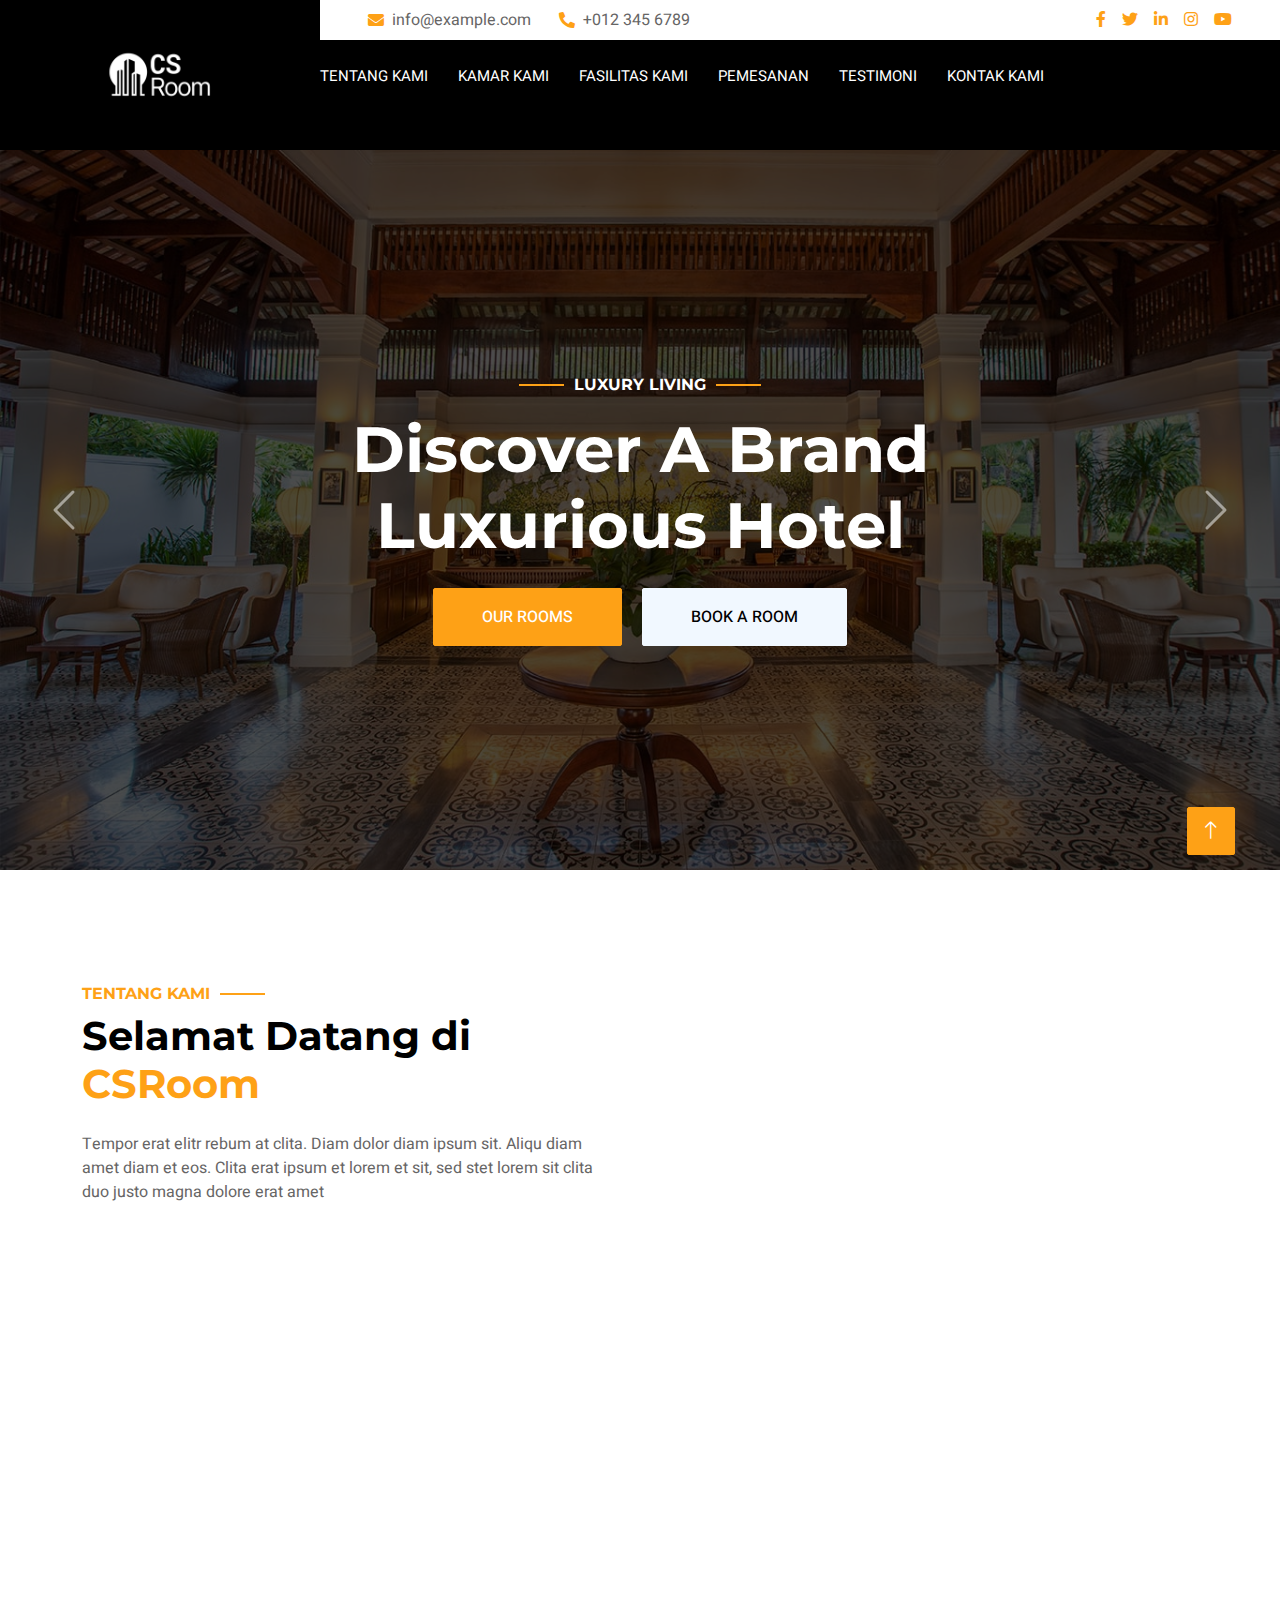
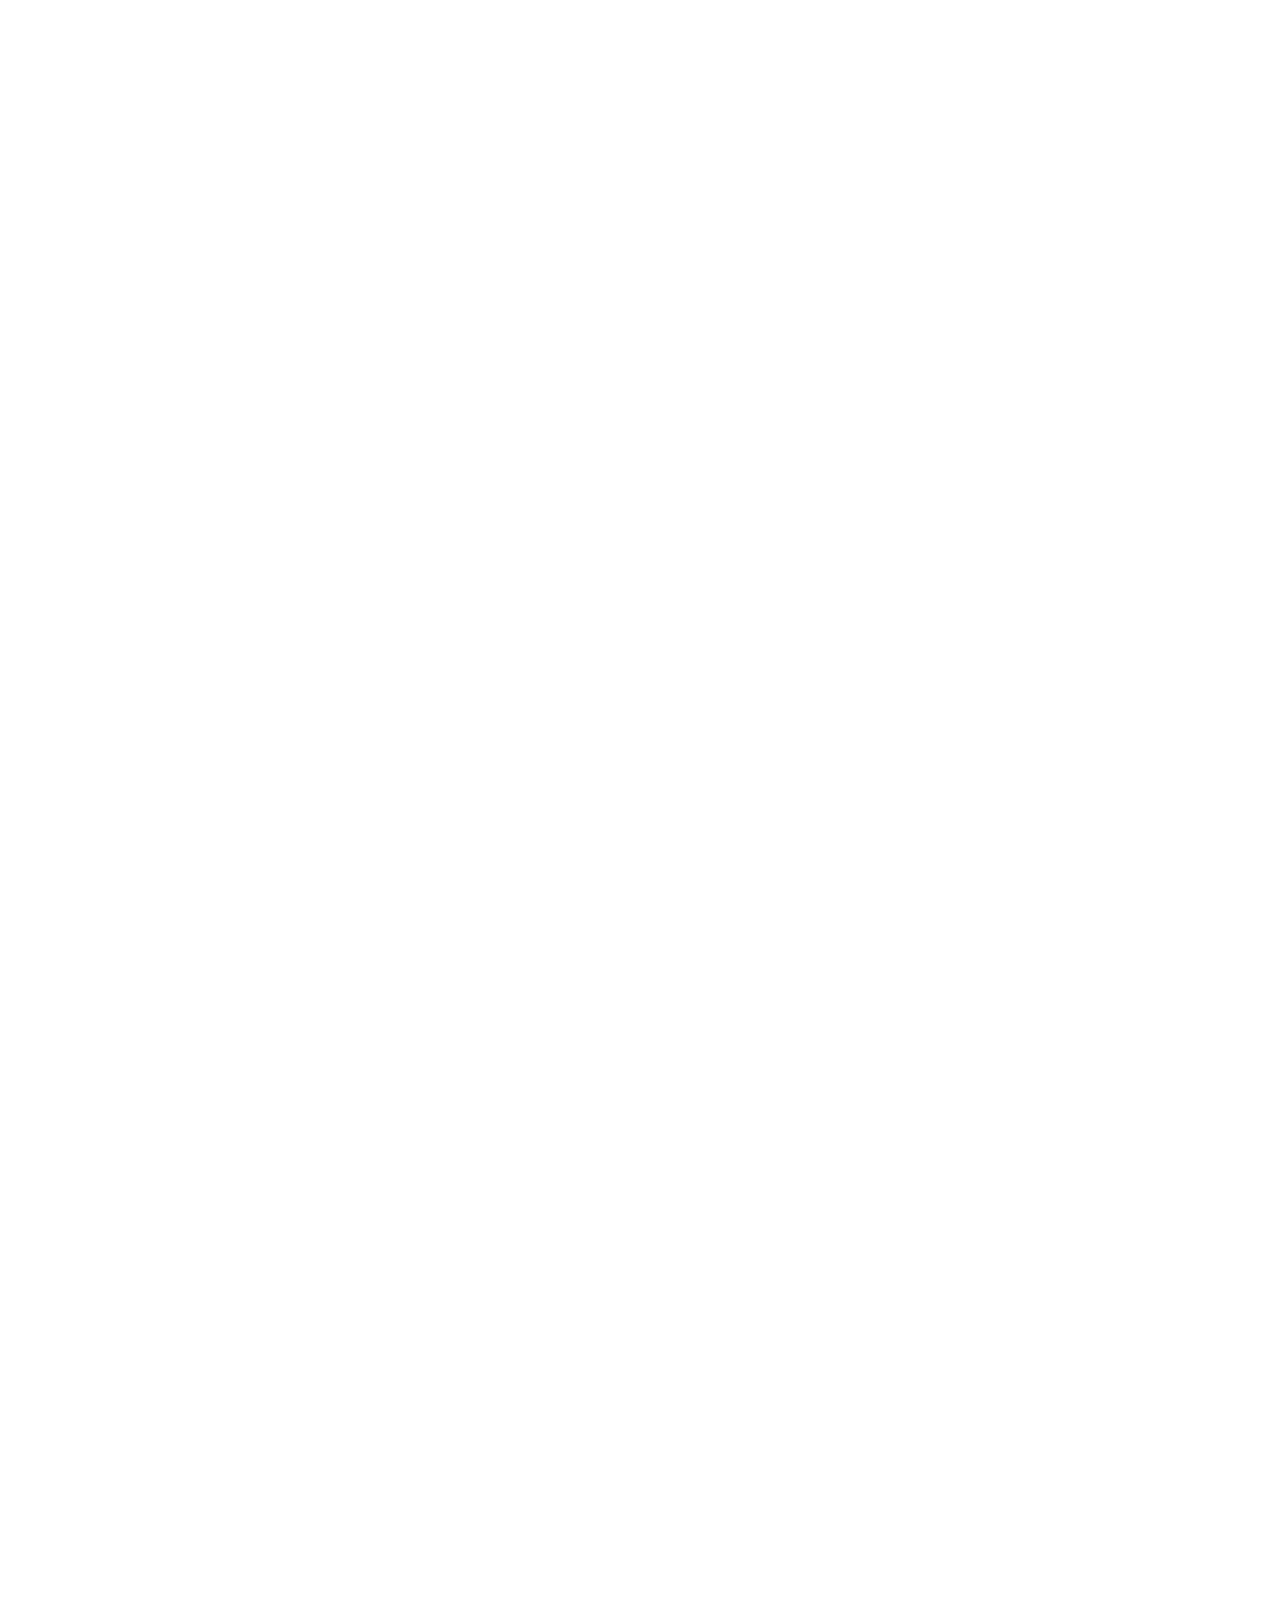
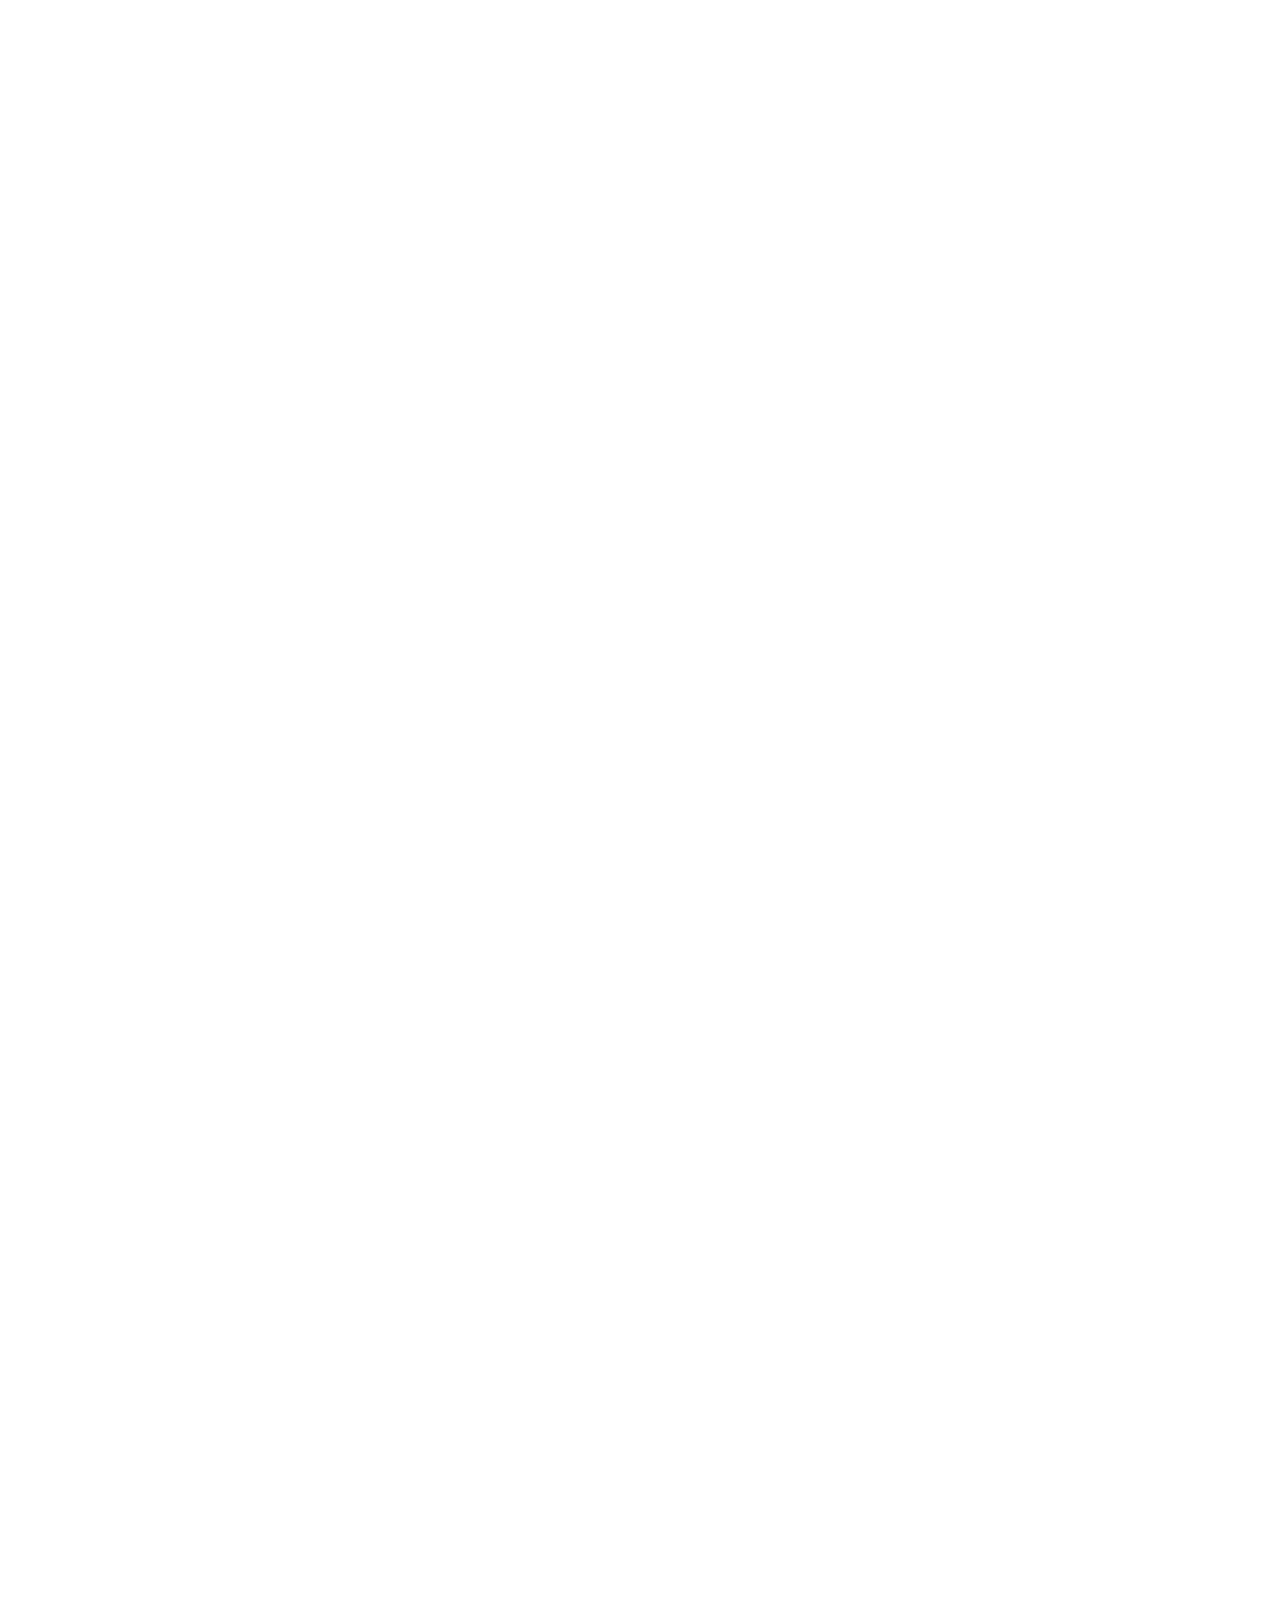
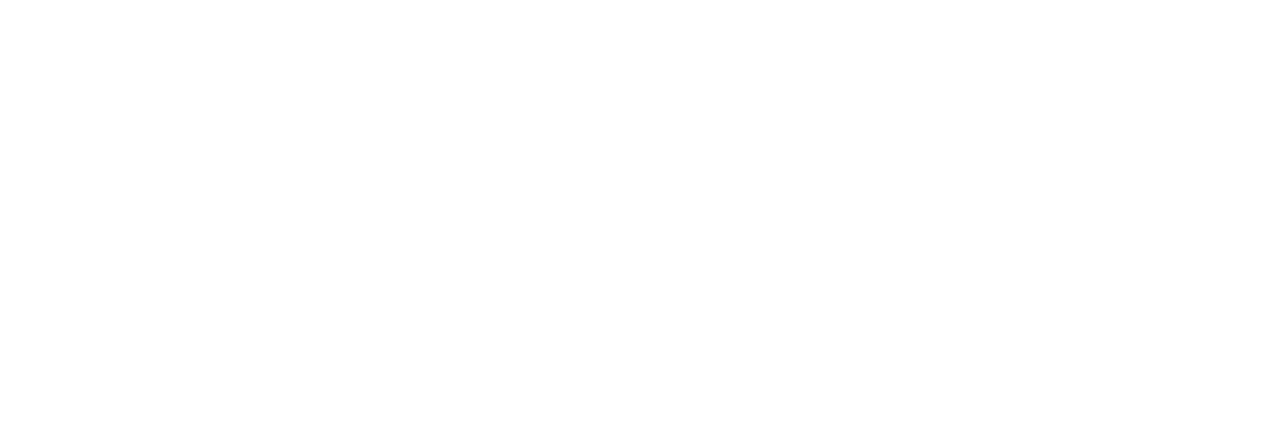
==== commit 9b4f764b: "update" ====
--- a/index.html
+++ b/index.html
@@ -1,37 +1,29 @@
 <!DOCTYPE html>
 <html lang="en">
-
 <head>
     <meta charset="utf-8">
-    <title>Hotelier - Hotel HTML Template</title>
+    <title>CS Room</title>
     <meta content="width=device-width, initial-scale=1.0" name="viewport">
     <meta content="" name="keywords">
     <meta content="" name="description">
-
     <!-- Favicon -->
     <link href="img/favicon.ico" rel="icon">
-
     <!-- Google Web Fonts -->
     <link rel="preconnect" href="https://fonts.googleapis.com">
     <link rel="preconnect" href="https://fonts.gstatic.com" crossorigin>
     <link href="https://fonts.googleapis.com/css2?family=Heebo:wght@400;500;600;700&family=Montserrat:wght@400;500;600;700&display=swap" rel="stylesheet">  
-
     <!-- Icon Font Stylesheet -->
     <link href="https://cdnjs.cloudflare.com/ajax/libs/font-awesome/5.10.0/css/all.min.css" rel="stylesheet">
     <link href="https://cdn.jsdelivr.net/npm/bootstrap-icons@1.4.1/font/bootstrap-icons.css" rel="stylesheet">
-
     <!-- Libraries Stylesheet -->
     <link href="lib/animate/animate.min.css" rel="stylesheet">
     <link href="lib/owlcarousel/assets/owl.carousel.min.css" rel="stylesheet">
     <link href="lib/tempusdominus/css/tempusdominus-bootstrap-4.min.css" rel="stylesheet" />
-
     <!-- Customized Bootstrap Stylesheet -->
     <link href="css/bootstrap.min.css" rel="stylesheet">
-
     <!-- Template Stylesheet -->
     <link href="css/style.css" rel="stylesheet">
 </head>
-
 <body>
     <div class="container-xxl bg-white p-0">
         <!-- Spinner Start -->
@@ -41,7 +33,6 @@
             </div>
         </div>
         <!-- Spinner End -->
-
         <!-- Header Start -->
         <div class="container-fluid bg-dark px-0">
             <div class="row gx-0">
@@ -74,26 +65,19 @@
                     </div>
                     <nav class="navbar navbar-expand-lg bg-dark navbar-dark p-3 p-lg-0">
                         <a href="index.html" class="navbar-brand d-block d-lg-none">
-                            <h1 class="m-0 text-primary text-uppercase">Hotelier</h1>
+                            <img src="img/logo.jpg" width="100px">
                         </a>
                         <button type="button" class="navbar-toggler" data-bs-toggle="collapse" data-bs-target="#navbarCollapse">
                             <span class="navbar-toggler-icon"></span>
                         </button>
                         <div class="collapse navbar-collapse justify-content-between" id="navbarCollapse">
                             <div class="navbar-nav mr-auto py-0">
-                                <a href="index.html" class="nav-item nav-link active">Home</a>
-                                <a href="about.html" class="nav-item nav-link">About</a>
-                                <a href="service.html" class="nav-item nav-link">Services</a>
-                                <a href="room.html" class="nav-item nav-link">Rooms</a>
-                                <div class="nav-item dropdown">
-                                    <a href="#" class="nav-link dropdown-toggle" data-bs-toggle="dropdown">Pages</a>
-                                    <div class="dropdown-menu rounded-0 m-0">
-                                        <a href="booking.html" class="dropdown-item">Booking</a>
-                                        <a href="team.html" class="dropdown-item">Our Team</a>
-                                        <a href="testimonial.html" class="dropdown-item">Testimonial</a>
-                                    </div>
-                                </div>
-                                <a href="contact.html" class="nav-item nav-link">Contact</a>
+                                <a href="about.html" class="nav-item nav-link">Tentang Kami</a>
+                                <a href="room.html" class="nav-item nav-link">Kamar Kami</a>
+                                <a href="service.html" class="nav-item nav-link">Fasilitas Kami</a>
+                                <a href="booking.html" class="nav-item nav-link">Pemesanan</a>
+                                <a href="testimonial.html" class="nav-item nav-link">Testimoni</a>
+                                <a href="contact.html" class="nav-item nav-link">Kontak Kami</a>
                             </div>
                         </div>
                     </nav>
@@ -101,8 +85,6 @@
             </div>
         </div>
         <!-- Header End -->
-
-
         <!-- Carousel Start -->
         <div class="container-fluid p-0 mb-5">
             <div id="header-carousel" class="carousel slide" data-bs-ride="carousel">
@@ -143,61 +125,13 @@
             </div>
         </div>
         <!-- Carousel End -->
-
-
-        <!-- Booking Start -->
-        <div class="container-fluid booking pb-5 wow fadeIn" data-wow-delay="0.1s">
-            <div class="container">
-                <div class="bg-white shadow" style="padding: 35px;">
-                    <div class="row g-2">
-                        <div class="col-md-10">
-                            <div class="row g-2">
-                                <div class="col-md-3">
-                                    <div class="date" id="date1" data-target-input="nearest">
-                                        <input type="text" class="form-control datetimepicker-input"
-                                            placeholder="Check in" data-target="#date1" data-toggle="datetimepicker" />
-                                    </div>
-                                </div>
-                                <div class="col-md-3">
-                                    <div class="date" id="date2" data-target-input="nearest">
-                                        <input type="text" class="form-control datetimepicker-input" placeholder="Check out" data-target="#date2" data-toggle="datetimepicker"/>
-                                    </div>
-                                </div>
-                                <div class="col-md-3">
-                                    <select class="form-select">
-                                        <option selected>Adult</option>
-                                        <option value="1">Adult 1</option>
-                                        <option value="2">Adult 2</option>
-                                        <option value="3">Adult 3</option>
-                                    </select>
-                                </div>
-                                <div class="col-md-3">
-                                    <select class="form-select">
-                                        <option selected>Child</option>
-                                        <option value="1">Child 1</option>
-                                        <option value="2">Child 2</option>
-                                        <option value="3">Child 3</option>
-                                    </select>
-                                </div>
-                            </div>
-                        </div>
-                        <div class="col-md-2">
-                            <button class="btn btn-primary w-100">Submit</button>
-                        </div>
-                    </div>
-                </div>
-            </div>
-        </div>
-        <!-- Booking End -->
-
-
         <!-- About Start -->
         <div class="container-xxl py-5">
             <div class="container">
                 <div class="row g-5 align-items-center">
                     <div class="col-lg-6">
-                        <h6 class="section-title text-start text-primary text-uppercase">About Us</h6>
-                        <h1 class="mb-4">Welcome to <span class="text-primary text-uppercase">Hotelier</span></h1>
+                        <h6 class="section-title text-start text-primary text-uppercase">Tentang Kami</h6>
+                        <h1 class="mb-4">Selamat Datang di <span class="text-primary">CSRoom</span></h1>
                         <p class="mb-4">Tempor erat elitr rebum at clita. Diam dolor diam ipsum sit. Aliqu diam amet diam et eos. Clita erat ipsum et lorem et sit, sed stet lorem sit clita duo justo magna dolore erat amet</p>
                         <div class="row g-3 pb-4">
                             <div class="col-sm-4 wow fadeIn" data-wow-delay="0.1s">
@@ -218,17 +152,7 @@
                                     </div>
                                 </div>
                             </div>
-                            <div class="col-sm-4 wow fadeIn" data-wow-delay="0.5s">
-                                <div class="border rounded p-1">
-                                    <div class="border rounded text-center p-4">
-                                        <i class="fa fa-users fa-2x text-primary mb-2"></i>
-                                        <h2 class="mb-1" data-toggle="counter-up">1234</h2>
-                                        <p class="mb-0">Clients</p>
-                                    </div>
-                                </div>
-                            </div>
-                        </div>
-                        <a class="btn btn-primary py-3 px-5 mt-2" href="">Explore More</a>
+                        </div>
                     </div>
                     <div class="col-lg-6">
                         <div class="row g-3">
@@ -250,14 +174,12 @@
             </div>
         </div>
         <!-- About End -->
-
-
         <!-- Room Start -->
         <div class="container-xxl py-5">
             <div class="container">
                 <div class="text-center wow fadeInUp" data-wow-delay="0.1s">
-                    <h6 class="section-title text-center text-primary text-uppercase">Our Rooms</h6>
-                    <h1 class="mb-5">Explore Our <span class="text-primary text-uppercase">Rooms</span></h1>
+                    <h6 class="section-title text-center text-primary text-uppercase">Kamar Kami</h6>
+                    <h1 class="mb-5">Jelajahi <span class="text-primary text-uppercase">Kamar</span> Kami</h1>
                 </div>
                 <div class="row g-4">
                     <div class="col-lg-4 col-md-6 wow fadeInUp" data-wow-delay="0.1s">
@@ -354,18 +276,16 @@
             </div>
         </div>
         <!-- Room End -->
-
-
         <!-- Video Start -->
         <div class="container-xxl py-5 px-0 wow zoomIn" data-wow-delay="0.1s">
             <div class="row g-0">
                 <div class="col-md-6 bg-dark d-flex align-items-center">
                     <div class="p-5">
-                        <h6 class="section-title text-start text-white text-uppercase mb-3">Luxury Living</h6>
+                        <h6 class="section-title text-start text-white text-uppercase mb-3">CSRoom</h6>
                         <h1 class="text-white mb-4">Discover A Brand Luxurious Hotel</h1>
                         <p class="text-white mb-4">Tempor erat elitr rebum at clita. Diam dolor diam ipsum sit. Aliqu diam amet diam et eos. Clita erat ipsum et lorem et sit, sed stet lorem sit clita duo justo magna dolore erat amet</p>
-                        <a href="" class="btn btn-primary py-md-3 px-md-5 me-3">Our Rooms</a>
-                        <a href="" class="btn btn-light py-md-3 px-md-5">Book A Room</a>
+                        <a href="" class="btn btn-primary py-md-3 px-md-5 me-3">Kamar Kami</a>
+                        <a href="" class="btn btn-light py-md-3 px-md-5">Pesan Kamar Kami</a>
                     </div>
                 </div> 
                 <div class="col-md-6">
@@ -402,8 +322,8 @@
         <div class="container-xxl py-5">
             <div class="container">
                 <div class="text-center wow fadeInUp" data-wow-delay="0.1s">
-                    <h6 class="section-title text-center text-primary text-uppercase">Our Services</h6>
-                    <h1 class="mb-5">Explore Our <span class="text-primary text-uppercase">Services</span></h1>
+                    <h6 class="section-title text-center text-primary text-uppercase">Fasilitas Kami</h6>
+                    <h1 class="mb-5">Jelajahi <span class="text-primary">Fasilitas </span>Kami</h1>
                 </div>
                 <div class="row g-4">
                     <div class="col-lg-4 col-md-6 wow fadeInUp" data-wow-delay="0.1s">
@@ -413,7 +333,7 @@
                                     <i class="fa fa-hotel fa-2x text-primary"></i>
                                 </div>
                             </div>
-                            <h5 class="mb-3">Rooms & Appartment</h5>
+                            <h5 class="mb-3">Wifi</h5>
                             <p class="text-body mb-0">Erat ipsum justo amet duo et elitr dolor, est duo duo eos lorem sed diam stet diam sed stet lorem.</p>
                         </a>
                     </div>
@@ -424,7 +344,7 @@
                                     <i class="fa fa-utensils fa-2x text-primary"></i>
                                 </div>
                             </div>
-                            <h5 class="mb-3">Food & Restaurant</h5>
+                            <h5 class="mb-3">Makanan Kantin</h5>
                             <p class="text-body mb-0">Erat ipsum justo amet duo et elitr dolor, est duo duo eos lorem sed diam stet diam sed stet lorem.</p>
                         </a>
                     </div>
@@ -435,7 +355,7 @@
                                     <i class="fa fa-spa fa-2x text-primary"></i>
                                 </div>
                             </div>
-                            <h5 class="mb-3">Spa & Fitness</h5>
+                            <h5 class="mb-3">TV Kabel</h5>
                             <p class="text-body mb-0">Erat ipsum justo amet duo et elitr dolor, est duo duo eos lorem sed diam stet diam sed stet lorem.</p>
                         </a>
                     </div>
@@ -446,18 +366,7 @@
                                     <i class="fa fa-swimmer fa-2x text-primary"></i>
                                 </div>
                             </div>
-                            <h5 class="mb-3">Sports & Gaming</h5>
-                            <p class="text-body mb-0">Erat ipsum justo amet duo et elitr dolor, est duo duo eos lorem sed diam stet diam sed stet lorem.</p>
-                        </a>
-                    </div>
-                    <div class="col-lg-4 col-md-6 wow fadeInUp" data-wow-delay="0.5s">
-                        <a class="service-item rounded" href="">
-                            <div class="service-icon bg-transparent border rounded p-1">
-                                <div class="w-100 h-100 border rounded d-flex align-items-center justify-content-center">
-                                    <i class="fa fa-glass-cheers fa-2x text-primary"></i>
-                                </div>
-                            </div>
-                            <h5 class="mb-3">Event & Party</h5>
+                            <h5 class="mb-3">Kolam Renang</h5>
                             <p class="text-body mb-0">Erat ipsum justo amet duo et elitr dolor, est duo duo eos lorem sed diam stet diam sed stet lorem.</p>
                         </a>
                     </div>
@@ -468,7 +377,84 @@
                                     <i class="fa fa-dumbbell fa-2x text-primary"></i>
                                 </div>
                             </div>
-                            <h5 class="mb-3">GYM & Yoga</h5>
+                            <h5 class="mb-3">Air Mineral, Teh, Kopi & Gula</h5>
+                            <p class="text-body mb-0">Erat ipsum justo amet duo et elitr dolor, est duo duo eos lorem sed diam stet diam sed stet lorem.</p>
+                        </a>
+                    </div>
+                    <div class="col-lg-4 col-md-6 wow fadeInUp" data-wow-delay="0.1s">
+                        <a class="service-item rounded" href="">
+                            <div class="service-icon bg-transparent border rounded p-1">
+                                <div class="w-100 h-100 border rounded d-flex align-items-center justify-content-center">
+                                    <i class="fa fa-hotel fa-2x text-primary"></i>
+                                </div>
+                            </div>
+                            <h5 class="mb-3">Full Furnished</h5>
+                            <p class="text-body mb-0">Erat ipsum justo amet duo et elitr dolor, est duo duo eos lorem sed diam stet diam sed stet lorem.</p>
+                        </a>
+                    </div>
+                    <div class="col-lg-4 col-md-6 wow fadeInUp" data-wow-delay="0.2s">
+                        <a class="service-item rounded" href="">
+                            <div class="service-icon bg-transparent border rounded p-1">
+                                <div class="w-100 h-100 border rounded d-flex align-items-center justify-content-center">
+                                    <i class="fa fa-utensils fa-2x text-primary"></i>
+                                </div>
+                            </div>
+                            <h5 class="mb-3">Peralatan Masak</h5>
+                            <p class="text-body mb-0">Erat ipsum justo amet duo et elitr dolor, est duo duo eos lorem sed diam stet diam sed stet lorem.</p>
+                        </a>
+                    </div>
+                    <div class="col-lg-4 col-md-6 wow fadeInUp" data-wow-delay="0.3s">
+                        <a class="service-item rounded" href="">
+                            <div class="service-icon bg-transparent border rounded p-1">
+                                <div class="w-100 h-100 border rounded d-flex align-items-center justify-content-center">
+                                    <i class="fa fa-spa fa-2x text-primary"></i>
+                                </div>
+                            </div>
+                            <h5 class="mb-3">Peralatan Makan</h5>
+                            <p class="text-body mb-0">Erat ipsum justo amet duo et elitr dolor, est duo duo eos lorem sed diam stet diam sed stet lorem.</p>
+                        </a>
+                    </div>
+                    <div class="col-lg-4 col-md-6 wow fadeInUp" data-wow-delay="0.4s">
+                        <a class="service-item rounded" href="">
+                            <div class="service-icon bg-transparent border rounded p-1">
+                                <div class="w-100 h-100 border rounded d-flex align-items-center justify-content-center">
+                                    <i class="fa fa-swimmer fa-2x text-primary"></i>
+                                </div>
+                            </div>
+                            <h5 class="mb-3">Peralatan Mandi</h5>
+                            <p class="text-body mb-0">Erat ipsum justo amet duo et elitr dolor, est duo duo eos lorem sed diam stet diam sed stet lorem.</p>
+                        </a>
+                    </div>
+                    <div class="col-lg-4 col-md-6 wow fadeInUp" data-wow-delay="0.1s">
+                        <a class="service-item rounded" href="">
+                            <div class="service-icon bg-transparent border rounded p-1">
+                                <div class="w-100 h-100 border rounded d-flex align-items-center justify-content-center">
+                                    <i class="fa fa-hotel fa-2x text-primary"></i>
+                                </div>
+                            </div>
+                            <h5 class="mb-3">House Keeping</h5>
+                            <p class="text-body mb-0">Erat ipsum justo amet duo et elitr dolor, est duo duo eos lorem sed diam stet diam sed stet lorem.</p>
+                        </a>
+                    </div>
+                    <div class="col-lg-4 col-md-6 wow fadeInUp" data-wow-delay="0.2s">
+                        <a class="service-item rounded" href="">
+                            <div class="service-icon bg-transparent border rounded p-1">
+                                <div class="w-100 h-100 border rounded d-flex align-items-center justify-content-center">
+                                    <i class="fa fa-utensils fa-2x text-primary"></i>
+                                </div>
+                            </div>
+                            <h5 class="mb-3">Balkon Pribadi</h5>
+                            <p class="text-body mb-0">Erat ipsum justo amet duo et elitr dolor, est duo duo eos lorem sed diam stet diam sed stet lorem.</p>
+                        </a>
+                    </div>
+                    <div class="col-lg-4 col-md-6 wow fadeInUp" data-wow-delay="0.3s">
+                        <a class="service-item rounded" href="">
+                            <div class="service-icon bg-transparent border rounded p-1">
+                                <div class="w-100 h-100 border rounded d-flex align-items-center justify-content-center">
+                                    <i class="fa fa-spa fa-2x text-primary"></i>
+                                </div>
+                            </div>
+                            <h5 class="mb-3">Keamanan 24 Jam</h5>
                             <p class="text-body mb-0">Erat ipsum justo amet duo et elitr dolor, est duo duo eos lorem sed diam stet diam sed stet lorem.</p>
                         </a>
                     </div>
@@ -485,33 +471,21 @@
                     <div class="testimonial-item position-relative bg-white rounded overflow-hidden">
                         <p>Tempor stet labore dolor clita stet diam amet ipsum dolor duo ipsum rebum stet dolor amet diam stet. Est stet ea lorem amet est kasd kasd et erat magna eos</p>
                         <div class="d-flex align-items-center">
-                            <img class="img-fluid flex-shrink-0 rounded" src="img/testimonial-1.jpg" style="width: 45px; height: 45px;">
-                            <div class="ps-3">
-                                <h6 class="fw-bold mb-1">Client Name</h6>
-                                <small>Profession</small>
-                            </div>
+                            <h6 class="fw-bold mb-1">Customers</h6>    
                         </div>
                         <i class="fa fa-quote-right fa-3x text-primary position-absolute end-0 bottom-0 me-4 mb-n1"></i>
                     </div>
                     <div class="testimonial-item position-relative bg-white rounded overflow-hidden">
                         <p>Tempor stet labore dolor clita stet diam amet ipsum dolor duo ipsum rebum stet dolor amet diam stet. Est stet ea lorem amet est kasd kasd et erat magna eos</p>
                         <div class="d-flex align-items-center">
-                            <img class="img-fluid flex-shrink-0 rounded" src="img/testimonial-2.jpg" style="width: 45px; height: 45px;">
-                            <div class="ps-3">
-                                <h6 class="fw-bold mb-1">Client Name</h6>
-                                <small>Profession</small>
-                            </div>
+                            <h6 class="fw-bold mb-1">Customers</h6>    
                         </div>
                         <i class="fa fa-quote-right fa-3x text-primary position-absolute end-0 bottom-0 me-4 mb-n1"></i>
                     </div>
                     <div class="testimonial-item position-relative bg-white rounded overflow-hidden">
                         <p>Tempor stet labore dolor clita stet diam amet ipsum dolor duo ipsum rebum stet dolor amet diam stet. Est stet ea lorem amet est kasd kasd et erat magna eos</p>
                         <div class="d-flex align-items-center">
-                            <img class="img-fluid flex-shrink-0 rounded" src="img/testimonial-3.jpg" style="width: 45px; height: 45px;">
-                            <div class="ps-3">
-                                <h6 class="fw-bold mb-1">Client Name</h6>
-                                <small>Profession</small>
-                            </div>
+                            <h6 class="fw-bold mb-1">Customers</h6>    
                         </div>
                         <i class="fa fa-quote-right fa-3x text-primary position-absolute end-0 bottom-0 me-4 mb-n1"></i>
                     </div>
@@ -523,11 +497,13 @@
         <!-- Footer Start -->
         <div class="container-fluid bg-dark text-light footer wow fadeIn" data-wow-delay="0.1s">
             <div class="container pb-5">
-                <div class="row g-5">
-                    <div class="col-md-6 col-lg-4">
-                           <img src="img/logo.jpg" alt="" width="200px">
-                    </div>
-                    <div class="col-md-6 col-lg-3">
+                <div class="row g-2">
+                    <!-- Bagian Logo -->
+                    <div class="col-md-4 col-lg-2">
+                        <img src="img/logo.jpg" alt="" width="150px">
+                    </div>
+                    <!-- Bagian Contact -->
+                    <div class="col-md-4 col-lg-2">
                         <h6 class="section-title text-start text-primary text-uppercase mb-4">Contact</h6>
                         <p class="mb-2"><i class="fa fa-map-marker-alt me-3"></i>123 Street, New York, USA</p>
                         <p class="mb-2"><i class="fa fa-phone-alt me-3"></i>+012 345 67890</p>
@@ -539,29 +515,33 @@
                             <a class="btn btn-outline-light btn-social" href=""><i class="fab fa-linkedin-in"></i></a>
                         </div>
                     </div>
-                    <div class="col-lg-5 col-md-12">
-                        <div class="row gy-5 g-4">
-                            <div class="col-md-6">
-                                <h6 class="section-title text-start text-primary text-uppercase mb-4">Company</h6>
-                                <a class="btn btn-link" href="">About Us</a>
-                                <a class="btn btn-link" href="">Contact Us</a>
-                                <a class="btn btn-link" href="">Privacy Policy</a>
-                                <a class="btn btn-link" href="">Terms & Condition</a>
-                                <a class="btn btn-link" href="">Support</a>
-                            </div>
-                            <div class="col-md-6">
-                                <h6 class="section-title text-start text-primary text-uppercase mb-4">Services</h6>
-                                <a class="btn btn-link" href="">Food & Restaurant</a>
-                                <a class="btn btn-link" href="">Spa & Fitness</a>
-                                <a class="btn btn-link" href="">Sports & Gaming</a>
-                                <a class="btn btn-link" href="">Event & Party</a>
-                                <a class="btn btn-link" href="">GYM & Yoga</a>
-                            </div>
-                        </div>
-                    </div>
-                </div>
-            </div>
-        </div>
+                    <!-- Bagian Maps -->
+                    <div class="col-md-4 col-lg-8">
+                        <div class="row">
+                            <div class="col-md-6 mb-4">
+                                <h6 class="text-primary">Margonda Residence</h6>
+                                <iframe src="https://www.google.com/maps/embed?pb=!1m18!1m12!1m3!1d3021.927279257889!2d-74.00601518459147!3d40.712775279330634!2m3!1f0!2f0!3f0!3m2!1i1024!2i768!4f13.1!3m3!1m2!1s0x89c25a316df1a3c3%3A0x28a92c8f8b6cf95e!2s123%20Street%2C%20New%20York%2C%20USA!5e0!3m2!1sen!2sid!4v1620244113564!5m2!1sen!2sid" 
+                                        width="100%" 
+                                        height="250" 
+                                        style="border:0;" 
+                                        allowfullscreen="" 
+                                        loading="lazy"></iframe>
+                            </div>
+                            <div class="col-md-6 mb-4">
+                                <h6 class="text-primary">Atlanta Residence</h6>
+                                <iframe src="https://www.google.com/maps/embed?pb=!1m18!1m12!1m3!1d3021.927279257889!2d-74.00601518459147!3d40.712775279330634!2m3!1f0!2f0!3f0!3m2!1i1024!2i768!4f13.1!3m3!1m2!1s0x89c25a316df1a3c3%3A0x28a92c8f8b6cf95e!2sAnother%20Location%2C%20New%20York%2C%20USA!5e0!3m2!1sen!2sid!4v1620244113564!5m2!1sen!2sid" 
+                                        width="100%" 
+                                        height="250" 
+                                        style="border:0;" 
+                                        allowfullscreen="" 
+                                        loading="lazy"></iframe>
+                            </div>
+                        </div>
+                    </div>
+                </div>
+            </div>
+        </div>
+        
         <!-- Footer End -->
 
 
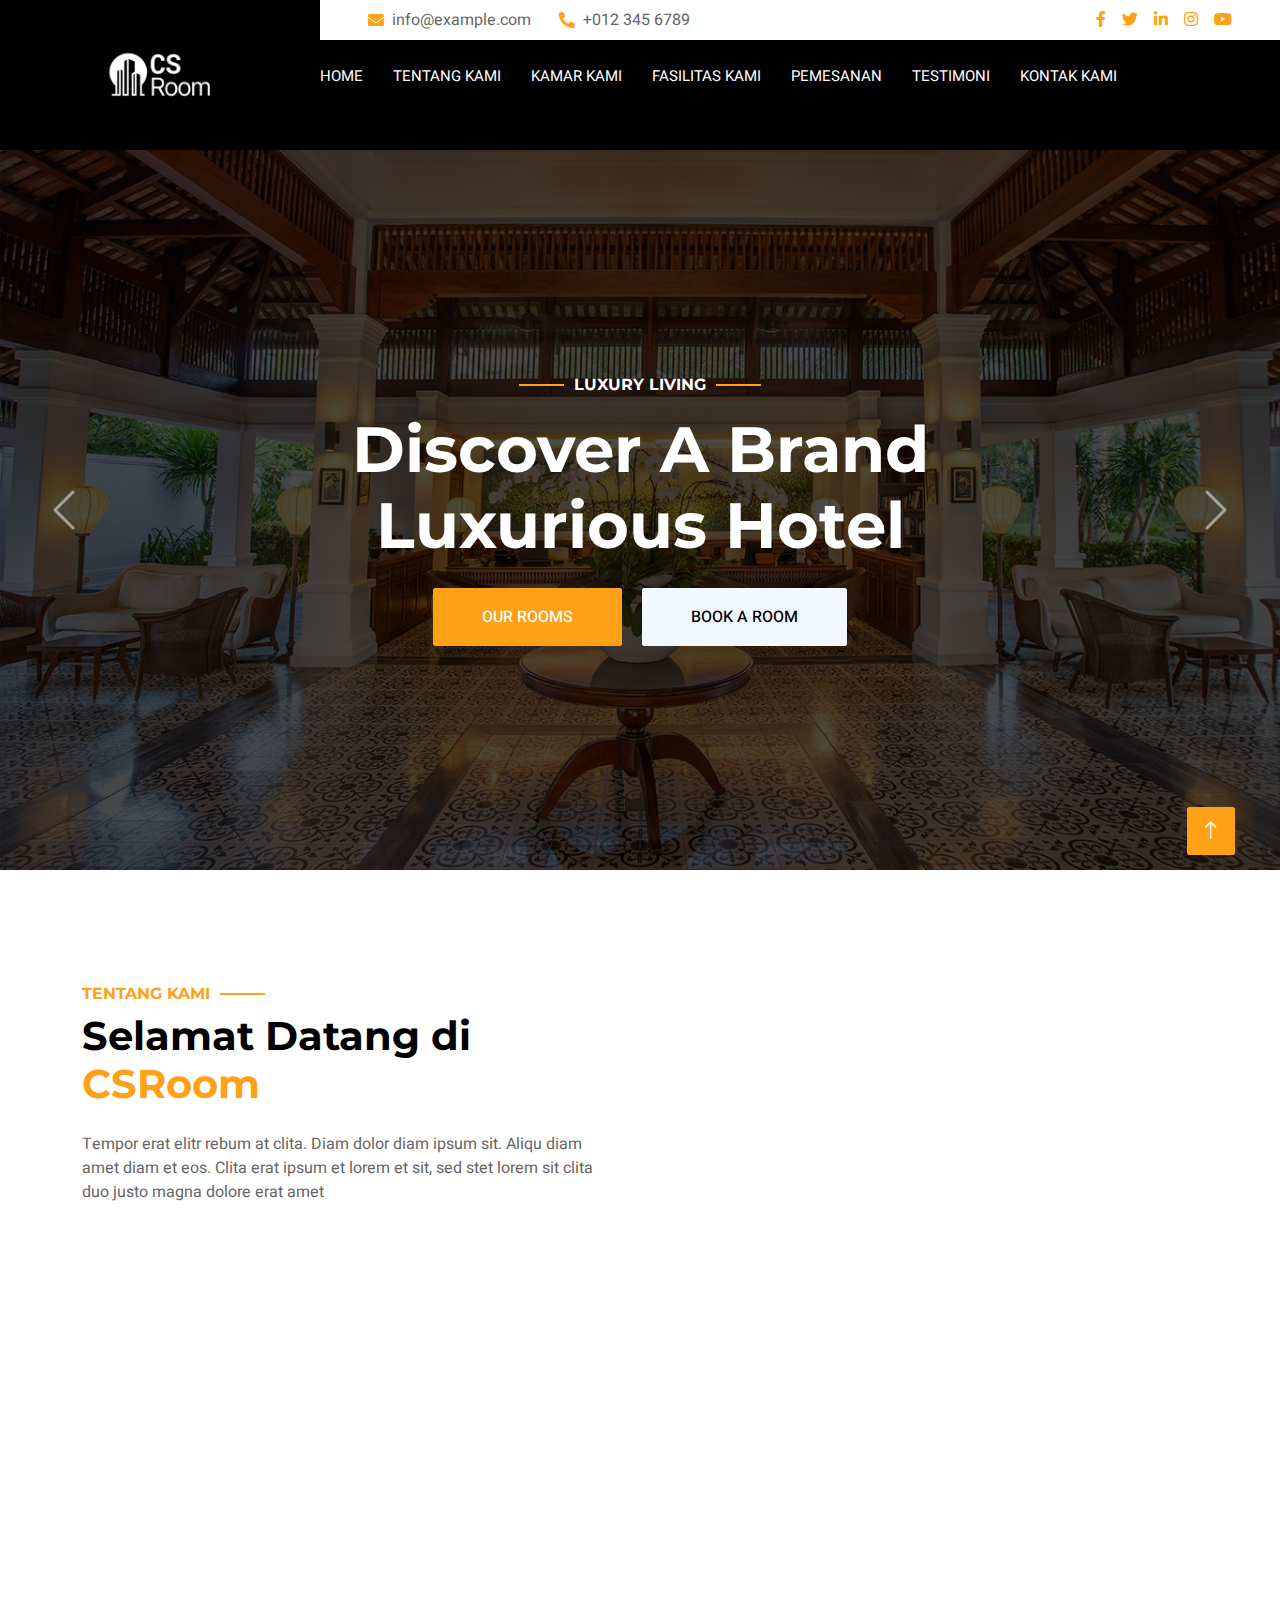
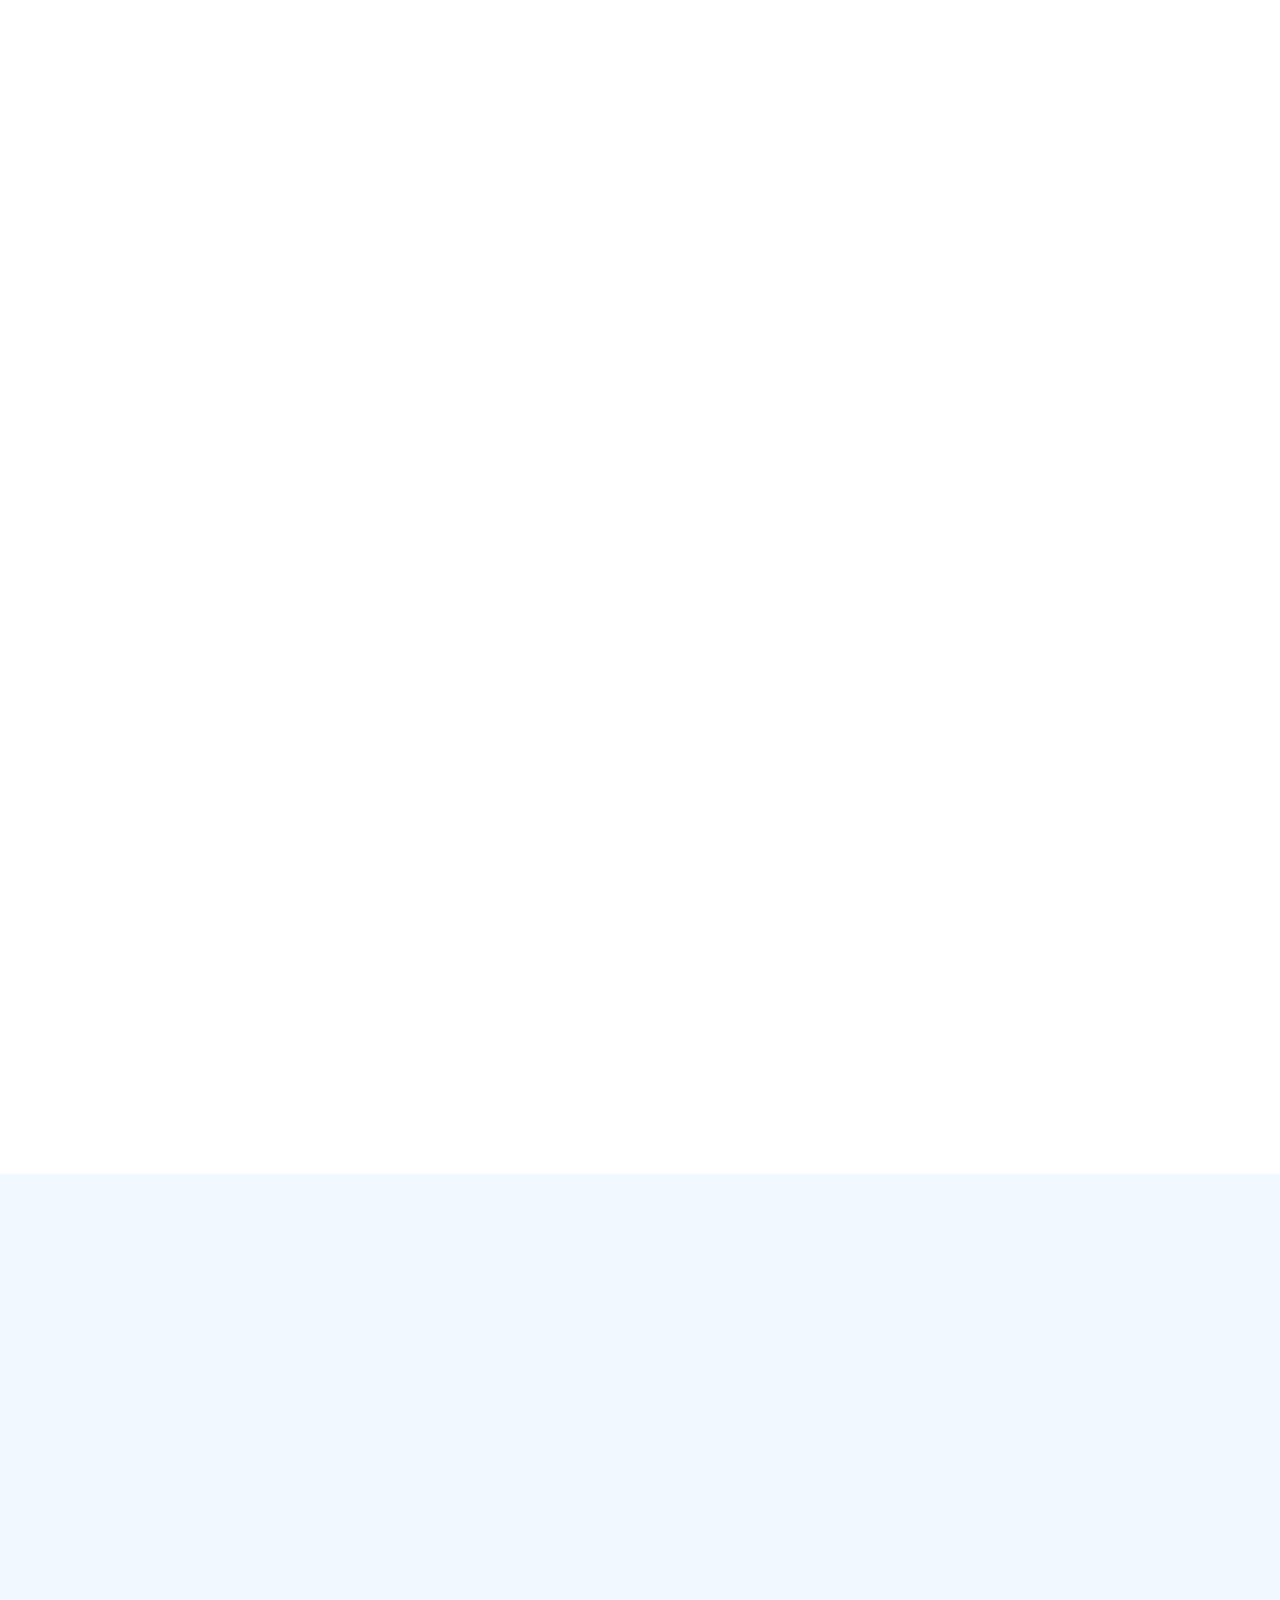
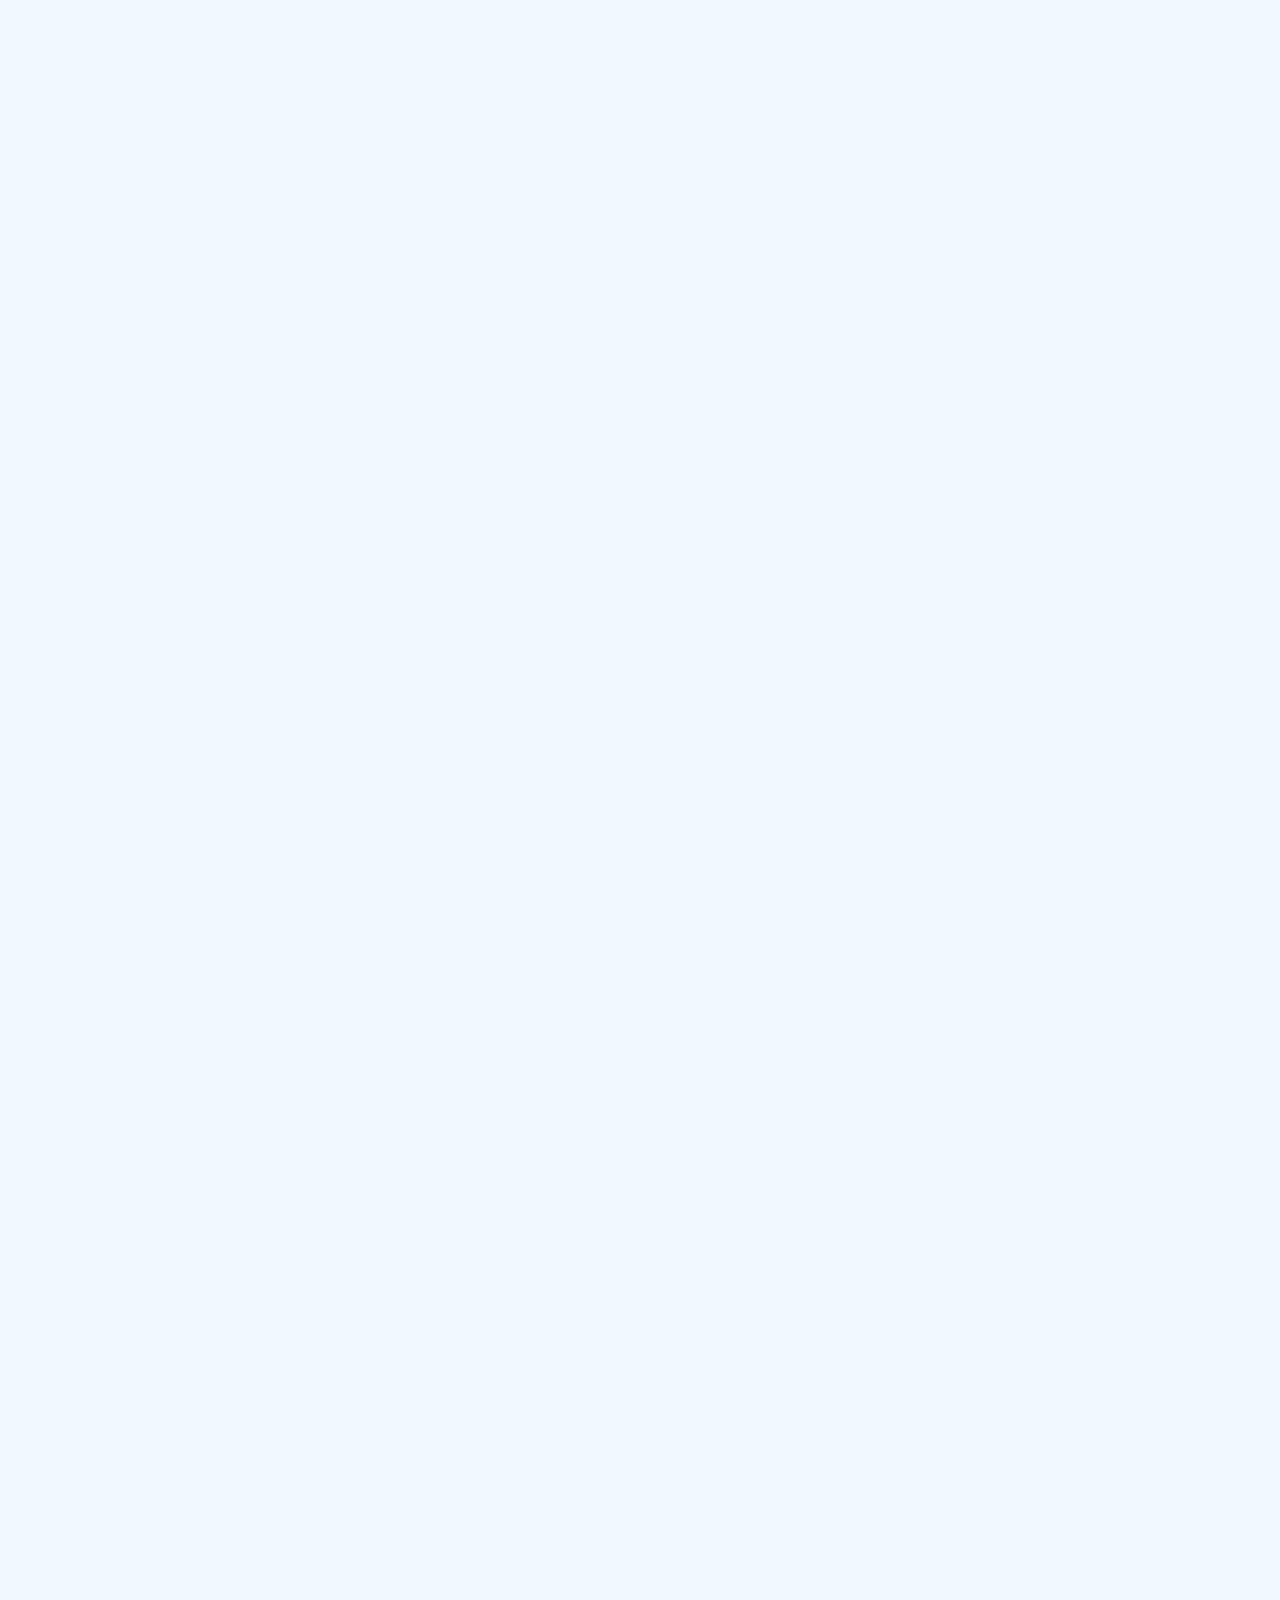
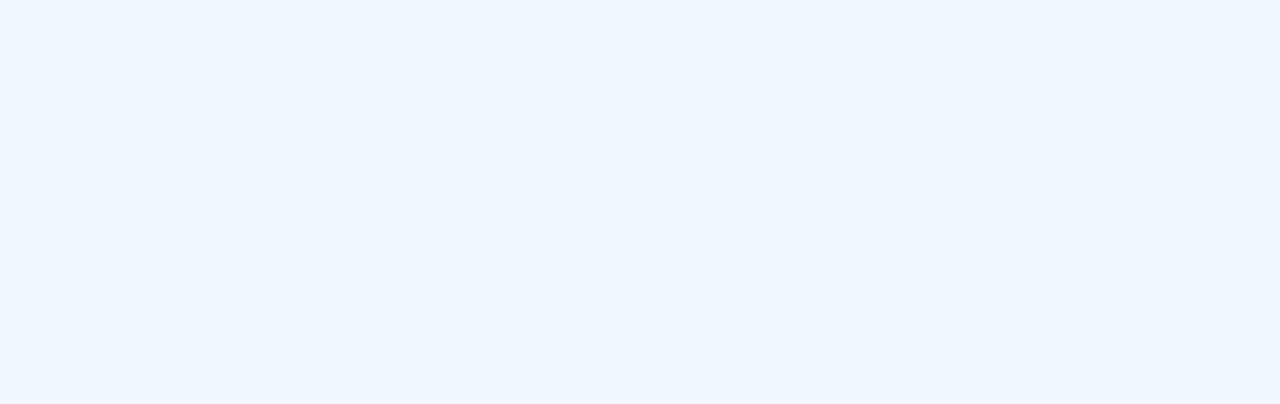
==== commit 3efb0d33: "update" ====
--- a/index.html
+++ b/index.html
@@ -72,6 +72,7 @@
                         </button>
                         <div class="collapse navbar-collapse justify-content-between" id="navbarCollapse">
                             <div class="navbar-nav mr-auto py-0">
+                                <a href="index.html" class="nav-item nav-link">Home</a>
                                 <a href="about.html" class="nav-item nav-link">Tentang Kami</a>
                                 <a href="room.html" class="nav-item nav-link">Kamar Kami</a>
                                 <a href="service.html" class="nav-item nav-link">Fasilitas Kami</a>
@@ -276,6 +277,7 @@
             </div>
         </div>
         <!-- Room End -->
+
         <!-- Video Start -->
         <div class="container-xxl py-5 px-0 wow zoomIn" data-wow-delay="0.1s">
             <div class="row g-0">
@@ -297,25 +299,8 @@
                 </div>
             </div>
         </div>
-
-        <div class="modal fade" id="videoModal" tabindex="-1" aria-labelledby="exampleModalLabel" aria-hidden="true">
-            <div class="modal-dialog">
-                <div class="modal-content rounded-0">
-                    <div class="modal-header">
-                        <h5 class="modal-title" id="exampleModalLabel">Youtube Video</h5>
-                        <button type="button" class="btn-close" data-bs-dismiss="modal" aria-label="Close"></button>
-                    </div>
-                    <div class="modal-body">
-                        <!-- 16:9 aspect ratio -->
-                        <div class="ratio ratio-16x9">
-                            <iframe class="embed-responsive-item" src="" id="video" allowfullscreen allowscriptaccess="always"
-                                allow="autoplay"></iframe>
-                        </div>
-                    </div>
-                </div>
-            </div>
-        </div>
-        <!-- Video Start -->
+        </div>
+        <!-- Video Finish -->
 
 
         <!-- Service Start -->
@@ -495,12 +480,12 @@
         <!-- Testimonial End -->
 
         <!-- Footer Start -->
-        <div class="container-fluid bg-dark text-light footer wow fadeIn" data-wow-delay="0.1s">
+        <div class="container-fluid bg-dark text-light footer wow fadeIn pt-5" data-wow-delay="0.1s">
             <div class="container pb-5">
-                <div class="row g-2">
+                <div class="row g-2 align-items-start">
                     <!-- Bagian Logo -->
-                    <div class="col-md-4 col-lg-2">
-                        <img src="img/logo.jpg" alt="" width="150px">
+                    <div class="col-md-4 col-lg-2 d-flex align-items-center">
+                        <img src="img/logo2.jpg" alt="" width="150px">
                     </div>
                     <!-- Bagian Contact -->
                     <div class="col-md-4 col-lg-2">
@@ -509,9 +494,9 @@
                         <p class="mb-2"><i class="fa fa-phone-alt me-3"></i>+012 345 67890</p>
                         <p class="mb-2"><i class="fa fa-envelope me-3"></i>info@example.com</p>
                         <div class="d-flex pt-2">
-                            <a class="btn btn-outline-light btn-social" href=""><i class="fab fa-twitter"></i></a>
-                            <a class="btn btn-outline-light btn-social" href=""><i class="fab fa-facebook-f"></i></a>
-                            <a class="btn btn-outline-light btn-social" href=""><i class="fab fa-youtube"></i></a>
+                            <a class="btn btn-outline-light btn-social me-1" href=""><i class="fab fa-twitter"></i></a>
+                            <a class="btn btn-outline-light btn-social me-1" href=""><i class="fab fa-facebook-f"></i></a>
+                            <a class="btn btn-outline-light btn-social me-1" href=""><i class="fab fa-youtube"></i></a>
                             <a class="btn btn-outline-light btn-social" href=""><i class="fab fa-linkedin-in"></i></a>
                         </div>
                     </div>
@@ -519,7 +504,7 @@
                     <div class="col-md-4 col-lg-8">
                         <div class="row">
                             <div class="col-md-6 mb-4">
-                                <h6 class="text-primary">Margonda Residence</h6>
+                                <h6 class="text-primary mb-3">Margonda Residence</h6>
                                 <iframe src="https://www.google.com/maps/embed?pb=!1m18!1m12!1m3!1d3021.927279257889!2d-74.00601518459147!3d40.712775279330634!2m3!1f0!2f0!3f0!3m2!1i1024!2i768!4f13.1!3m3!1m2!1s0x89c25a316df1a3c3%3A0x28a92c8f8b6cf95e!2s123%20Street%2C%20New%20York%2C%20USA!5e0!3m2!1sen!2sid!4v1620244113564!5m2!1sen!2sid" 
                                         width="100%" 
                                         height="250" 
@@ -528,7 +513,7 @@
                                         loading="lazy"></iframe>
                             </div>
                             <div class="col-md-6 mb-4">
-                                <h6 class="text-primary">Atlanta Residence</h6>
+                                <h6 class="text-primary mb-3">Atlanta Residence</h6>
                                 <iframe src="https://www.google.com/maps/embed?pb=!1m18!1m12!1m3!1d3021.927279257889!2d-74.00601518459147!3d40.712775279330634!2m3!1f0!2f0!3f0!3m2!1i1024!2i768!4f13.1!3m3!1m2!1s0x89c25a316df1a3c3%3A0x28a92c8f8b6cf95e!2sAnother%20Location%2C%20New%20York%2C%20USA!5e0!3m2!1sen!2sid!4v1620244113564!5m2!1sen!2sid" 
                                         width="100%" 
                                         height="250" 
@@ -540,9 +525,30 @@
                     </div>
                 </div>
             </div>
-        </div>
-        
+            <div class="container">
+                <div class="copyright">
+                    <div class="row">
+                        <div class="col-md-6 text-center text-md-start mb-3 mb-md-0">
+                            &copy; CSRoom, All Right Reserved. 	
+							Designed By Developer CSRoom
+                        </div>
+                        <div class="col-md-6 text-center text-md-end">
+                            <div class="footer-menu">
+                                <a href="">Home</a>
+                                <a href="">Tentang Kami</a>
+                                <a href="">Kamar Kami</a>
+                                <a href="">Fasilitas Kami</a>
+                                <a href="">Pemesanan Kamar</a>
+                            </div>
+                        </div>
+                    </div>
+                </div>
+            </div>
+        </div>
         <!-- Footer End -->
+
+
+
 
 
         <!-- Back to Top -->
--- a/css/style.css
+++ b/css/style.css
@@ -484,6 +484,7 @@
     border-right: 1px solid rgba(255, 255, 255, .3);
 }
 
+
 .footer .footer-menu a:last-child {
     margin-right: 0;
     padding-right: 0;
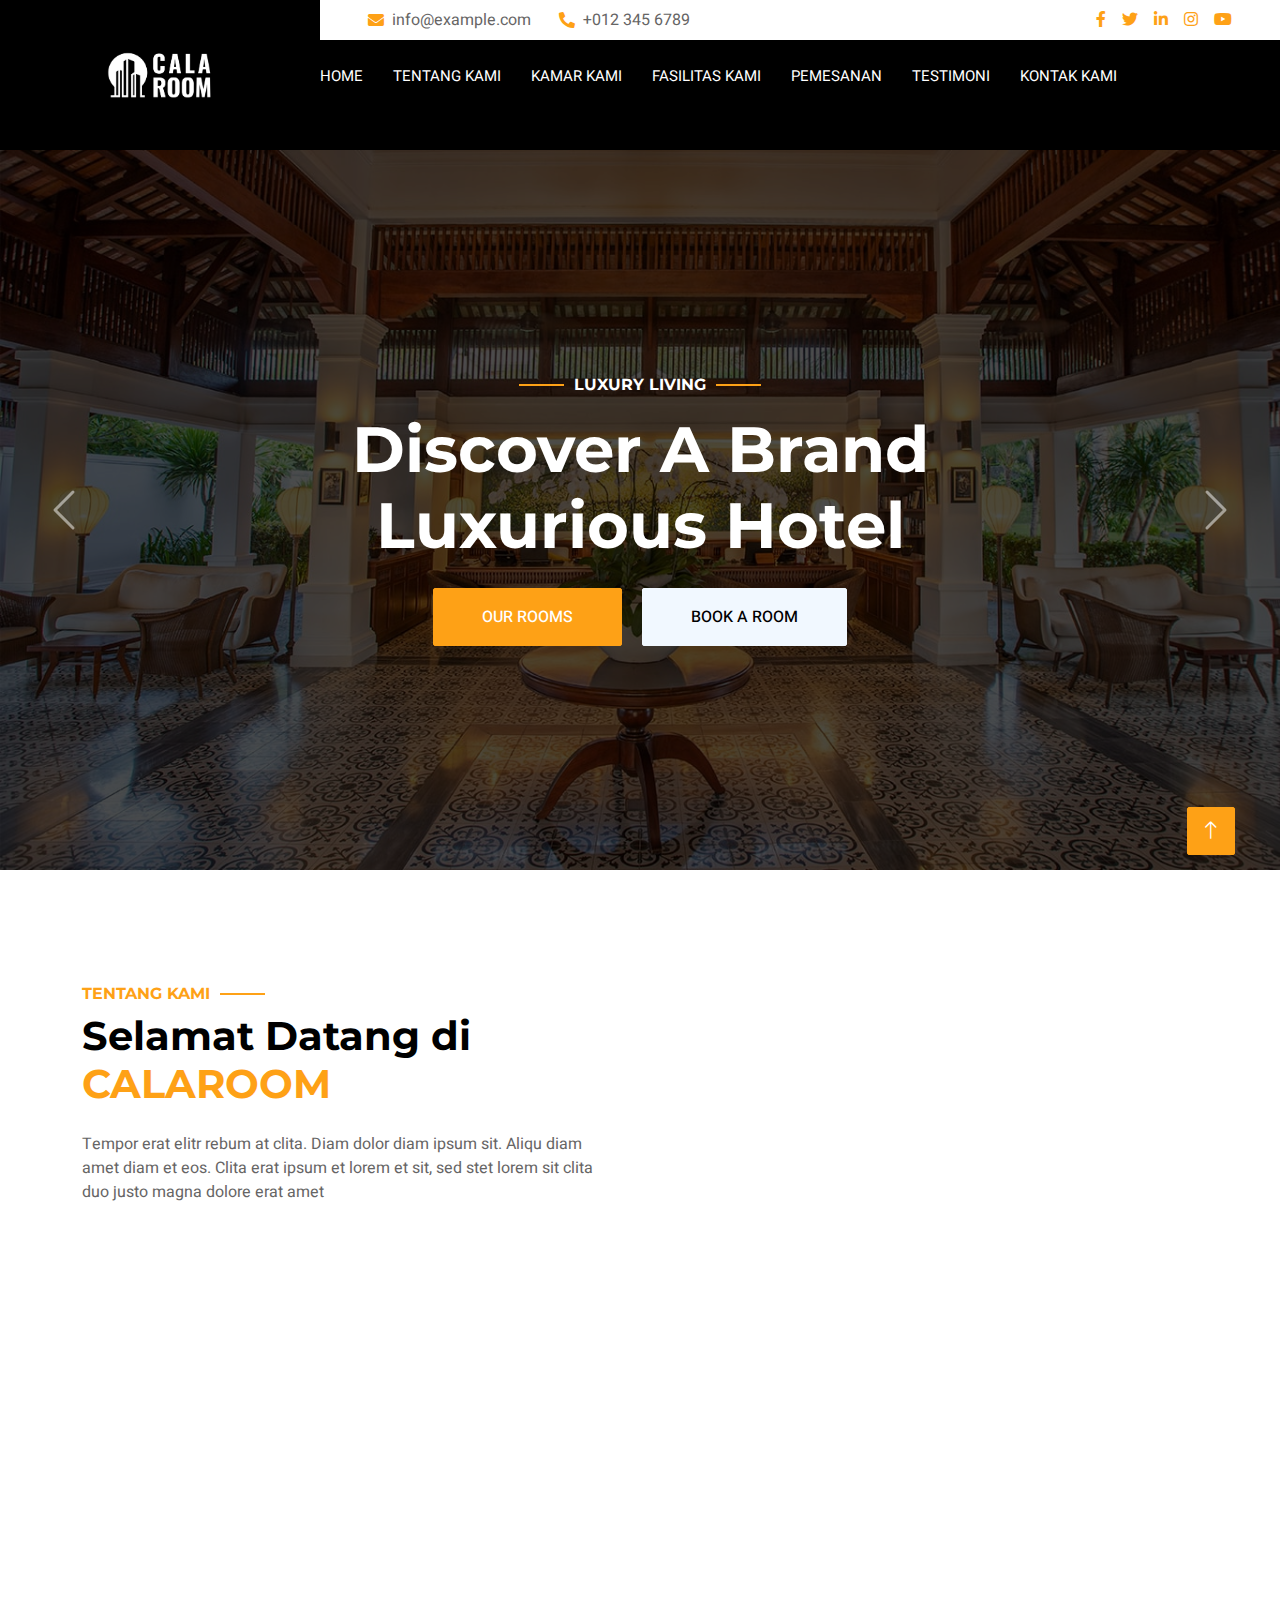
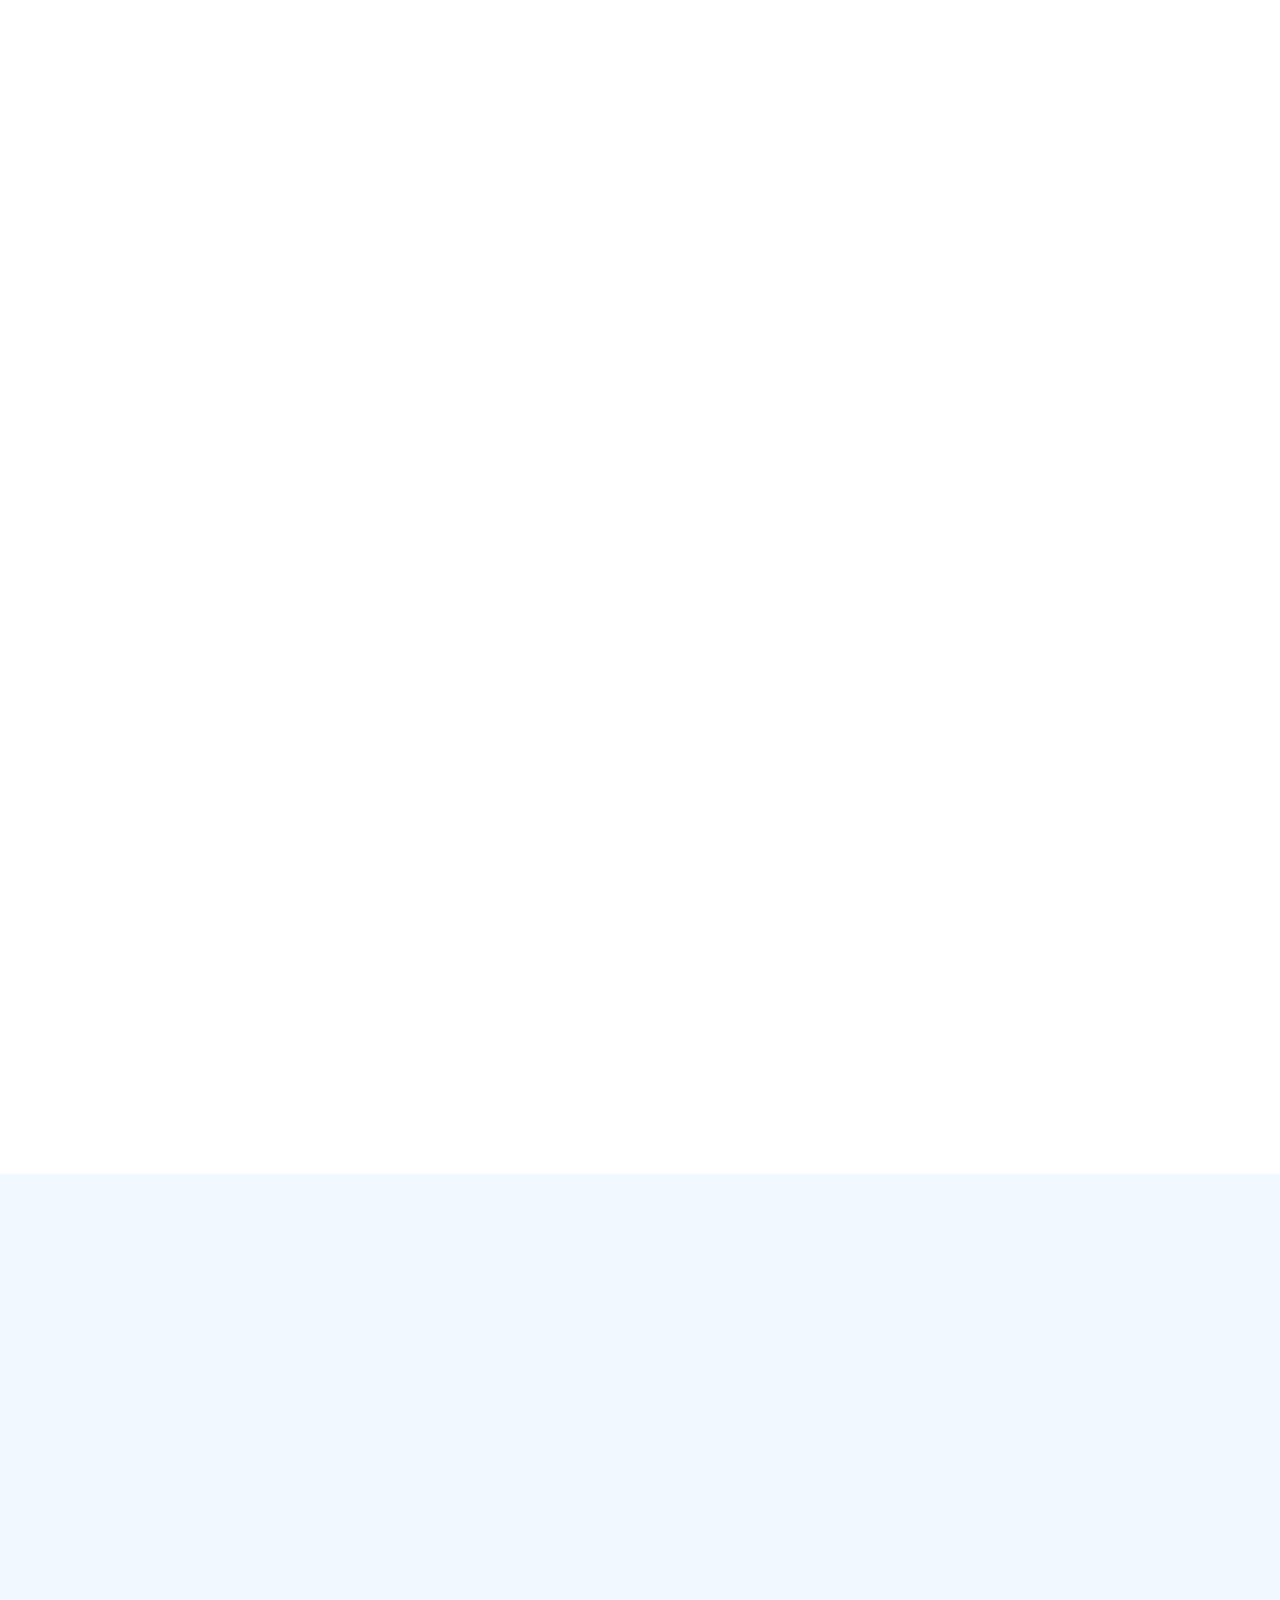
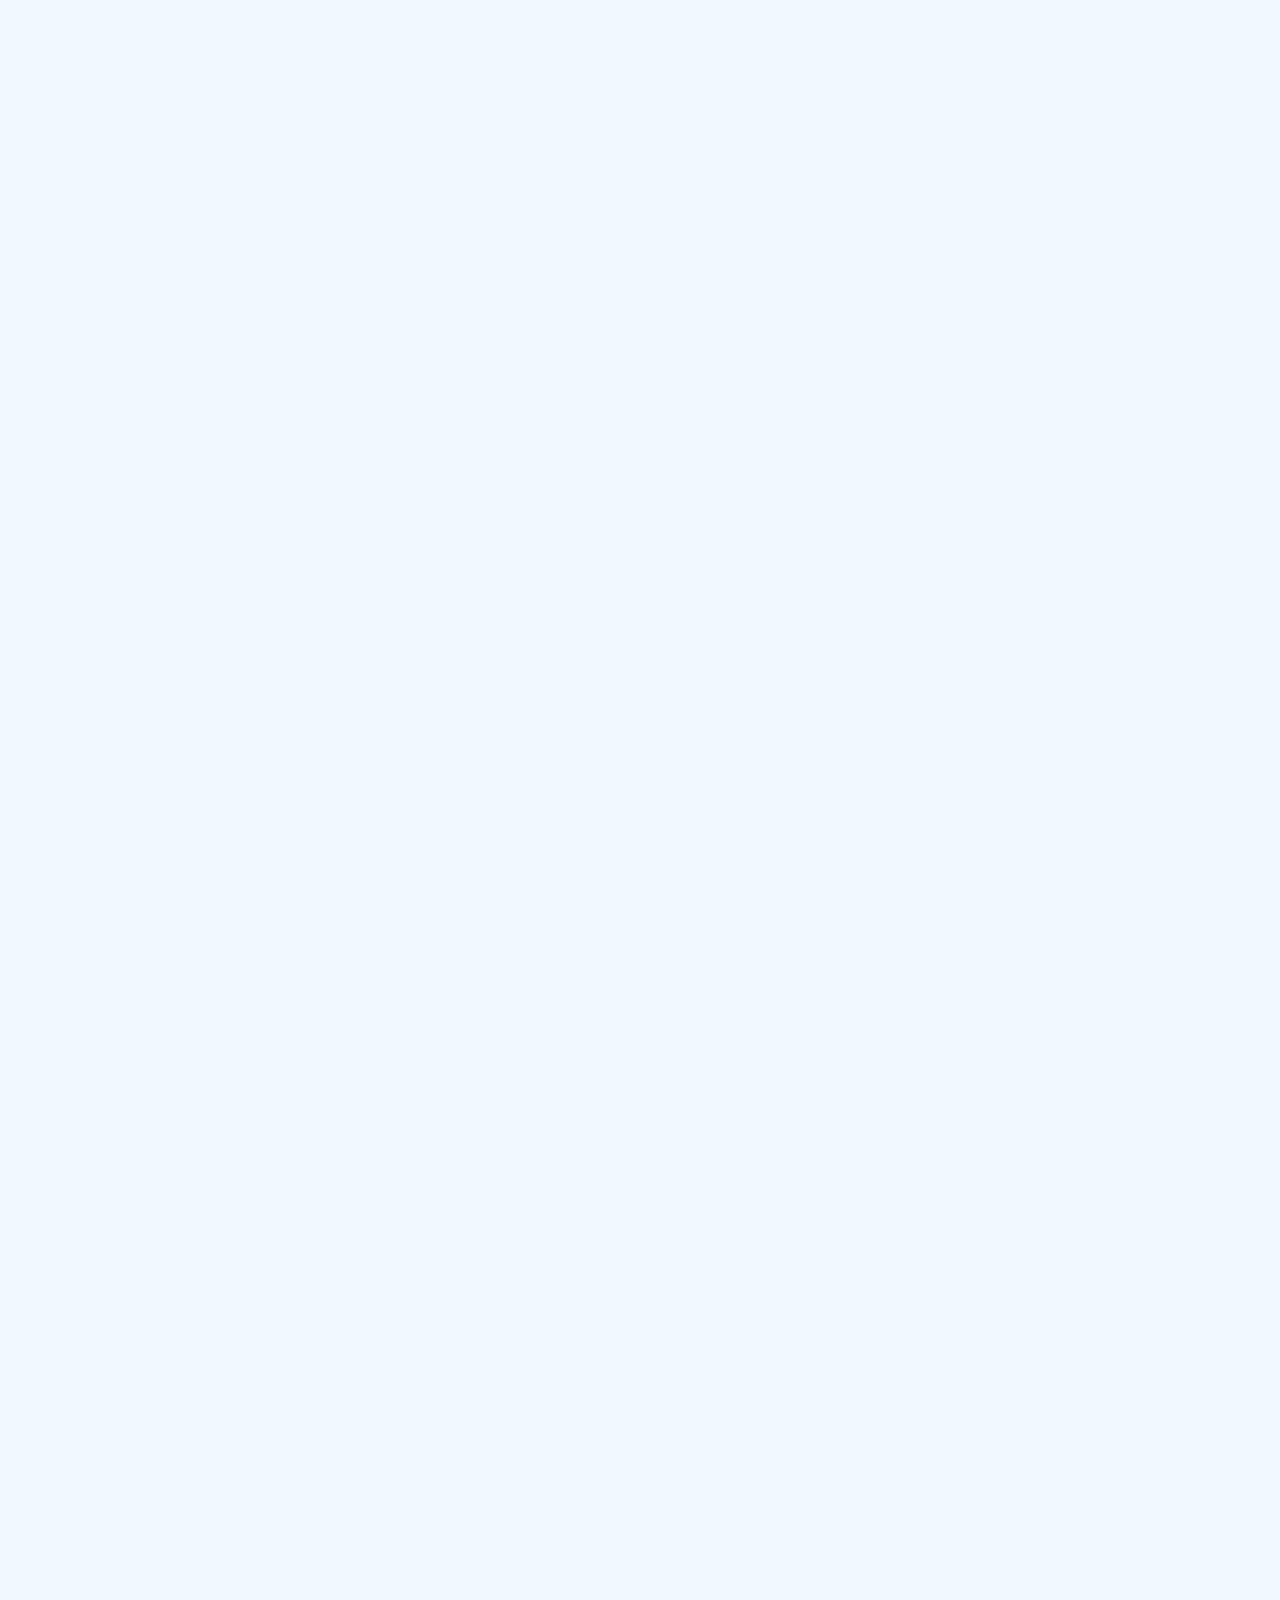
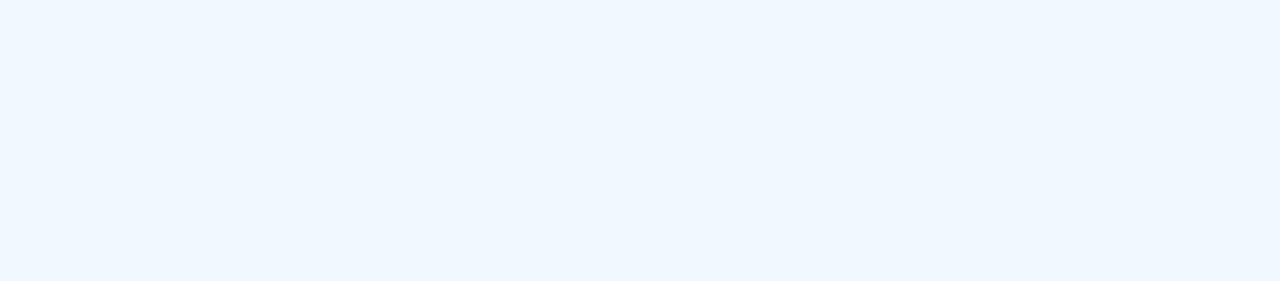
==== commit 2f96fa60: "update" ====
--- a/index.html
+++ b/index.html
@@ -2,7 +2,7 @@
 <html lang="en">
 <head>
     <meta charset="utf-8">
-    <title>CS Room</title>
+    <title>CALAROOM</title>
     <meta content="width=device-width, initial-scale=1.0" name="viewport">
     <meta content="" name="keywords">
     <meta content="" name="description">
@@ -132,7 +132,7 @@
                 <div class="row g-5 align-items-center">
                     <div class="col-lg-6">
                         <h6 class="section-title text-start text-primary text-uppercase">Tentang Kami</h6>
-                        <h1 class="mb-4">Selamat Datang di <span class="text-primary">CSRoom</span></h1>
+                        <h1 class="mb-4">Selamat Datang di <span class="text-primary">CALAROOM</span></h1>
                         <p class="mb-4">Tempor erat elitr rebum at clita. Diam dolor diam ipsum sit. Aliqu diam amet diam et eos. Clita erat ipsum et lorem et sit, sed stet lorem sit clita duo justo magna dolore erat amet</p>
                         <div class="row g-3 pb-4">
                             <div class="col-sm-4 wow fadeIn" data-wow-delay="0.1s">
@@ -283,7 +283,7 @@
             <div class="row g-0">
                 <div class="col-md-6 bg-dark d-flex align-items-center">
                     <div class="p-5">
-                        <h6 class="section-title text-start text-white text-uppercase mb-3">CSRoom</h6>
+                        <h6 class="section-title text-start text-white text-uppercase mb-3">CALAROOM</h6>
                         <h1 class="text-white mb-4">Discover A Brand Luxurious Hotel</h1>
                         <p class="text-white mb-4">Tempor erat elitr rebum at clita. Diam dolor diam ipsum sit. Aliqu diam amet diam et eos. Clita erat ipsum et lorem et sit, sed stet lorem sit clita duo justo magna dolore erat amet</p>
                         <a href="" class="btn btn-primary py-md-3 px-md-5 me-3">Kamar Kami</a>
@@ -479,47 +479,47 @@
         </div>
         <!-- Testimonial End -->
 
-        <!-- Footer Start -->
-        <div class="container-fluid bg-dark text-light footer wow fadeIn pt-5" data-wow-delay="0.1s">
+         <!-- Footer Start -->
+         <div class="container-fluid bg-dark text-light footer wow fadeIn pt-5" data-wow-delay="0.1s">
             <div class="container pb-5">
-                <div class="row g-2 align-items-start">
-                    <!-- Bagian Logo -->
-                    <div class="col-md-4 col-lg-2 d-flex align-items-center">
-                        <img src="img/logo2.jpg" alt="" width="150px">
-                    </div>
-                    <!-- Bagian Contact -->
-                    <div class="col-md-4 col-lg-2">
+                <div class="row g-5">
+                    <div class="col-md-6 col-lg-4">
+                        <div class="bg-primary rounded p-4">
+                            <a href="index.html"><h1 class="text-dark text-uppercase mb-3">CALAROOM</h1></a>
+                            <p class="text-white mb-0">
+								build a professional website for your hotel business and grab the attention of new visitors upon your site’s launch.
+							</p>
+                        </div>
+                    </div>
+                    <div class="col-md-6 col-lg-3">
                         <h6 class="section-title text-start text-primary text-uppercase mb-4">Contact</h6>
                         <p class="mb-2"><i class="fa fa-map-marker-alt me-3"></i>123 Street, New York, USA</p>
                         <p class="mb-2"><i class="fa fa-phone-alt me-3"></i>+012 345 67890</p>
                         <p class="mb-2"><i class="fa fa-envelope me-3"></i>info@example.com</p>
                         <div class="d-flex pt-2">
-                            <a class="btn btn-outline-light btn-social me-1" href=""><i class="fab fa-twitter"></i></a>
-                            <a class="btn btn-outline-light btn-social me-1" href=""><i class="fab fa-facebook-f"></i></a>
-                            <a class="btn btn-outline-light btn-social me-1" href=""><i class="fab fa-youtube"></i></a>
+                            <a class="btn btn-outline-light btn-social" href=""><i class="fab fa-twitter"></i></a>
+                            <a class="btn btn-outline-light btn-social" href=""><i class="fab fa-facebook-f"></i></a>
+                            <a class="btn btn-outline-light btn-social" href=""><i class="fab fa-youtube"></i></a>
                             <a class="btn btn-outline-light btn-social" href=""><i class="fab fa-linkedin-in"></i></a>
                         </div>
                     </div>
-                    <!-- Bagian Maps -->
-                    <div class="col-md-4 col-lg-8">
-                        <div class="row">
-                            <div class="col-md-6 mb-4">
-                                <h6 class="text-primary mb-3">Margonda Residence</h6>
-                                <iframe src="https://www.google.com/maps/embed?pb=!1m18!1m12!1m3!1d3021.927279257889!2d-74.00601518459147!3d40.712775279330634!2m3!1f0!2f0!3f0!3m2!1i1024!2i768!4f13.1!3m3!1m2!1s0x89c25a316df1a3c3%3A0x28a92c8f8b6cf95e!2s123%20Street%2C%20New%20York%2C%20USA!5e0!3m2!1sen!2sid!4v1620244113564!5m2!1sen!2sid" 
-                                        width="100%" 
-                                        height="250" 
-                                        style="border:0;" 
-                                        allowfullscreen="" 
-                                        loading="lazy"></iframe>
-                            </div>
-                            <div class="col-md-6 mb-4">
-                                <h6 class="text-primary mb-3">Atlanta Residence</h6>
-                                <iframe src="https://www.google.com/maps/embed?pb=!1m18!1m12!1m3!1d3021.927279257889!2d-74.00601518459147!3d40.712775279330634!2m3!1f0!2f0!3f0!3m2!1i1024!2i768!4f13.1!3m3!1m2!1s0x89c25a316df1a3c3%3A0x28a92c8f8b6cf95e!2sAnother%20Location%2C%20New%20York%2C%20USA!5e0!3m2!1sen!2sid!4v1620244113564!5m2!1sen!2sid" 
-                                        width="100%" 
-                                        height="250" 
-                                        style="border:0;" 
-                                        allowfullscreen="" 
-                                        loading="lazy"></iframe>
+                    <div class="col-lg-5 col-md-12">
+                        <div class="row gy-5 g-4">
+                            <div class="col-md-6">
+                                <h6 class="section-title text-start text-primary text-uppercase mb-4">Company</h6>
+                                <a class="btn btn-link" href="">About Us</a>
+                                <a class="btn btn-link" href="">Contact Us</a>
+                                <a class="btn btn-link" href="">Privacy Policy</a>
+                                <a class="btn btn-link" href="">Terms & Condition</a>
+                                <a class="btn btn-link" href="">Support</a>
+                            </div>
+                            <div class="col-md-6">
+                                <h6 class="section-title text-start text-primary text-uppercase mb-4">Services</h6>
+                                <a class="btn btn-link" href="">Food & Restaurant</a>
+                                <a class="btn btn-link" href="">Spa & Fitness</a>
+                                <a class="btn btn-link" href="">Sports & Gaming</a>
+                                <a class="btn btn-link" href="">Event & Party</a>
+                                <a class="btn btn-link" href="">GYM & Yoga</a>
                             </div>
                         </div>
                     </div>
@@ -529,8 +529,8 @@
                 <div class="copyright">
                     <div class="row">
                         <div class="col-md-6 text-center text-md-start mb-3 mb-md-0">
-                            &copy; CSRoom, All Right Reserved. 	
-							Designed By Developer CSRoom
+                            &copy; CALAROOM, All Right Reserved. 	
+							Designed By Developer CALAROOM
                         </div>
                         <div class="col-md-6 text-center text-md-end">
                             <div class="footer-menu">
@@ -546,6 +546,7 @@
             </div>
         </div>
         <!-- Footer End -->
+
 
 
 
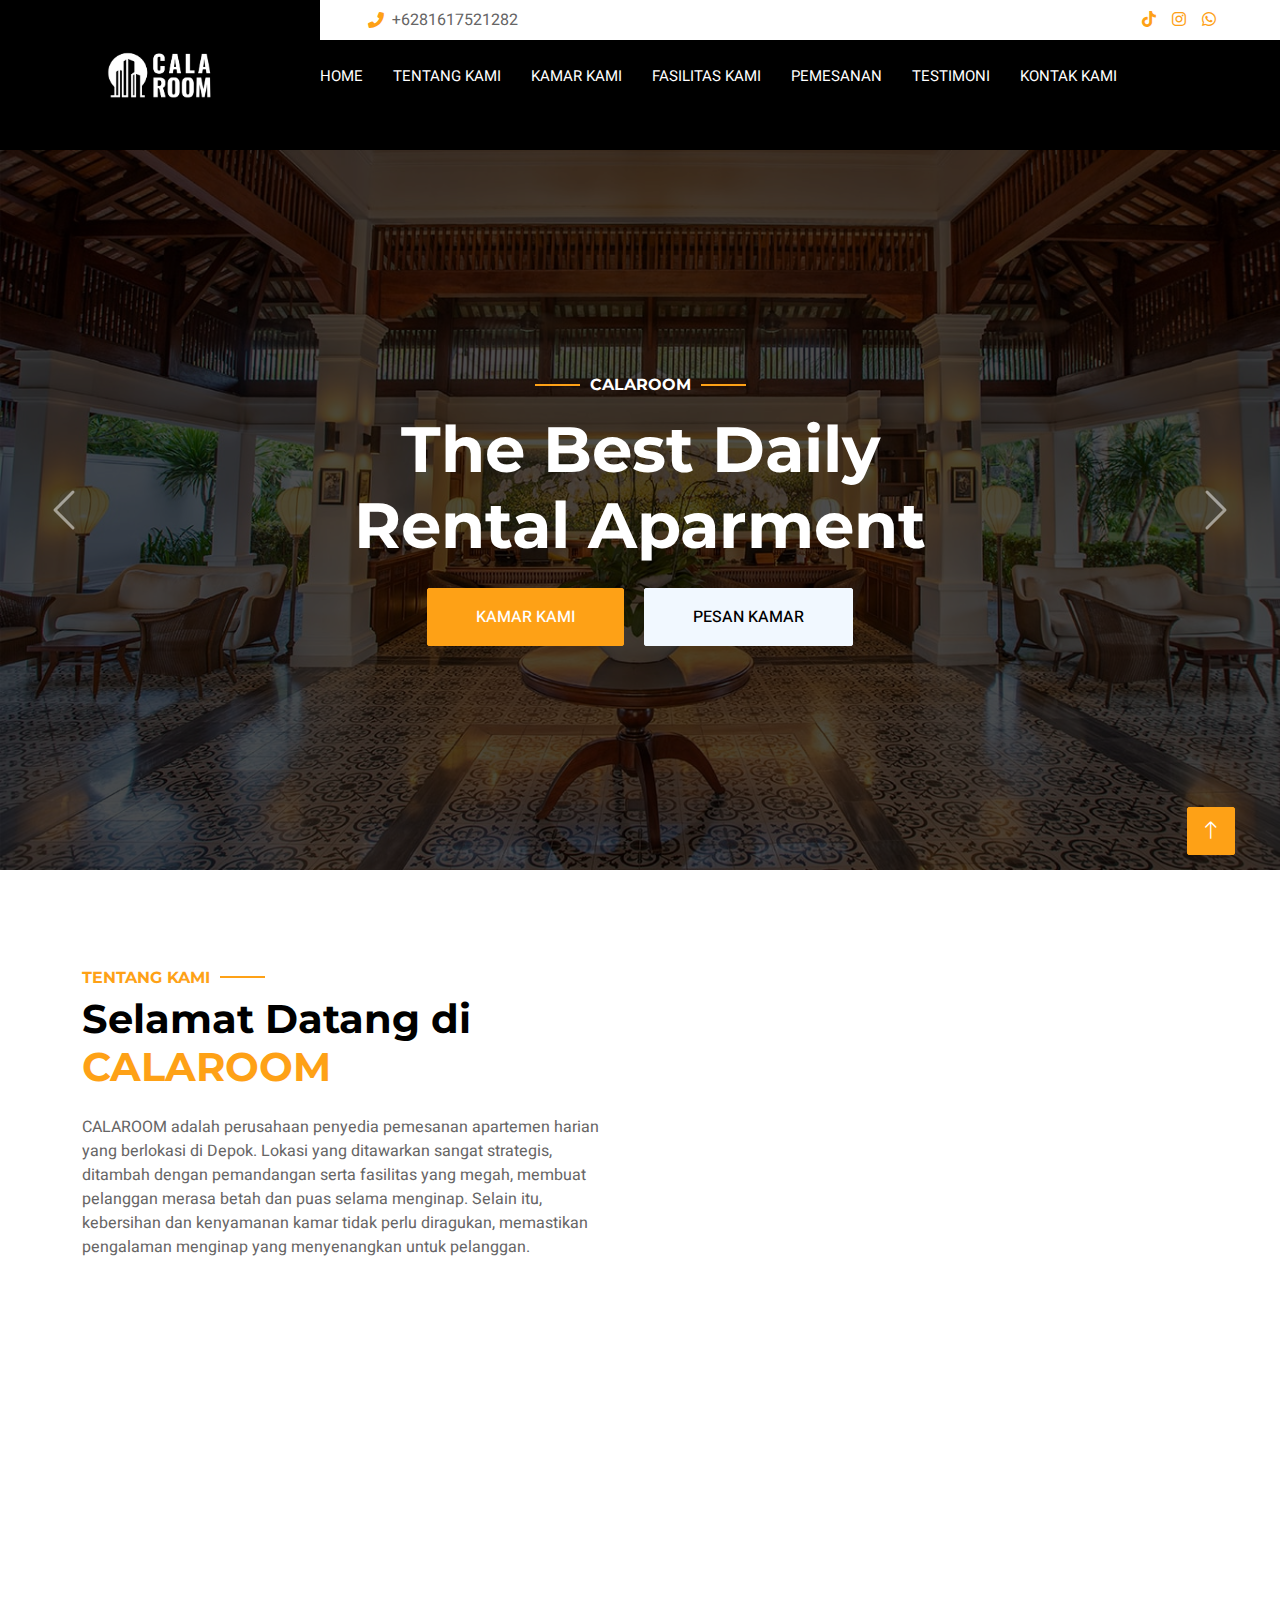
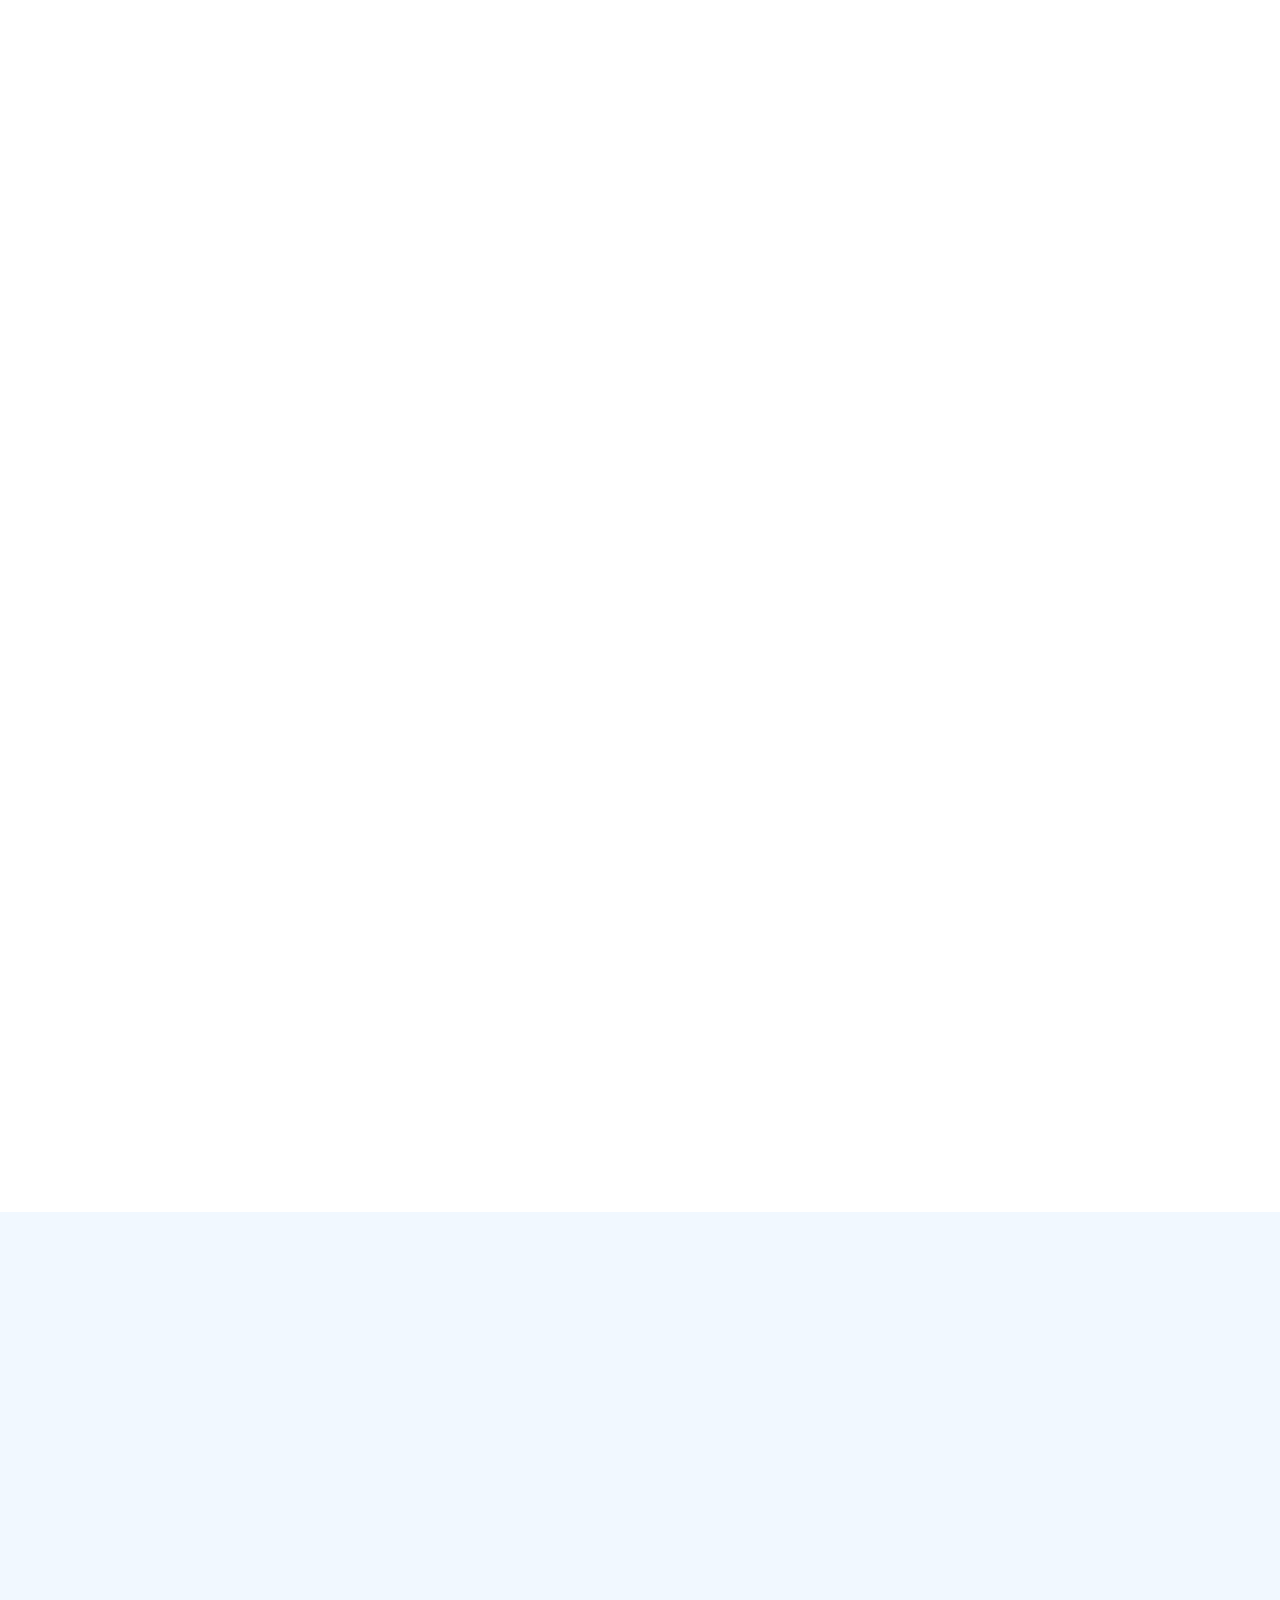
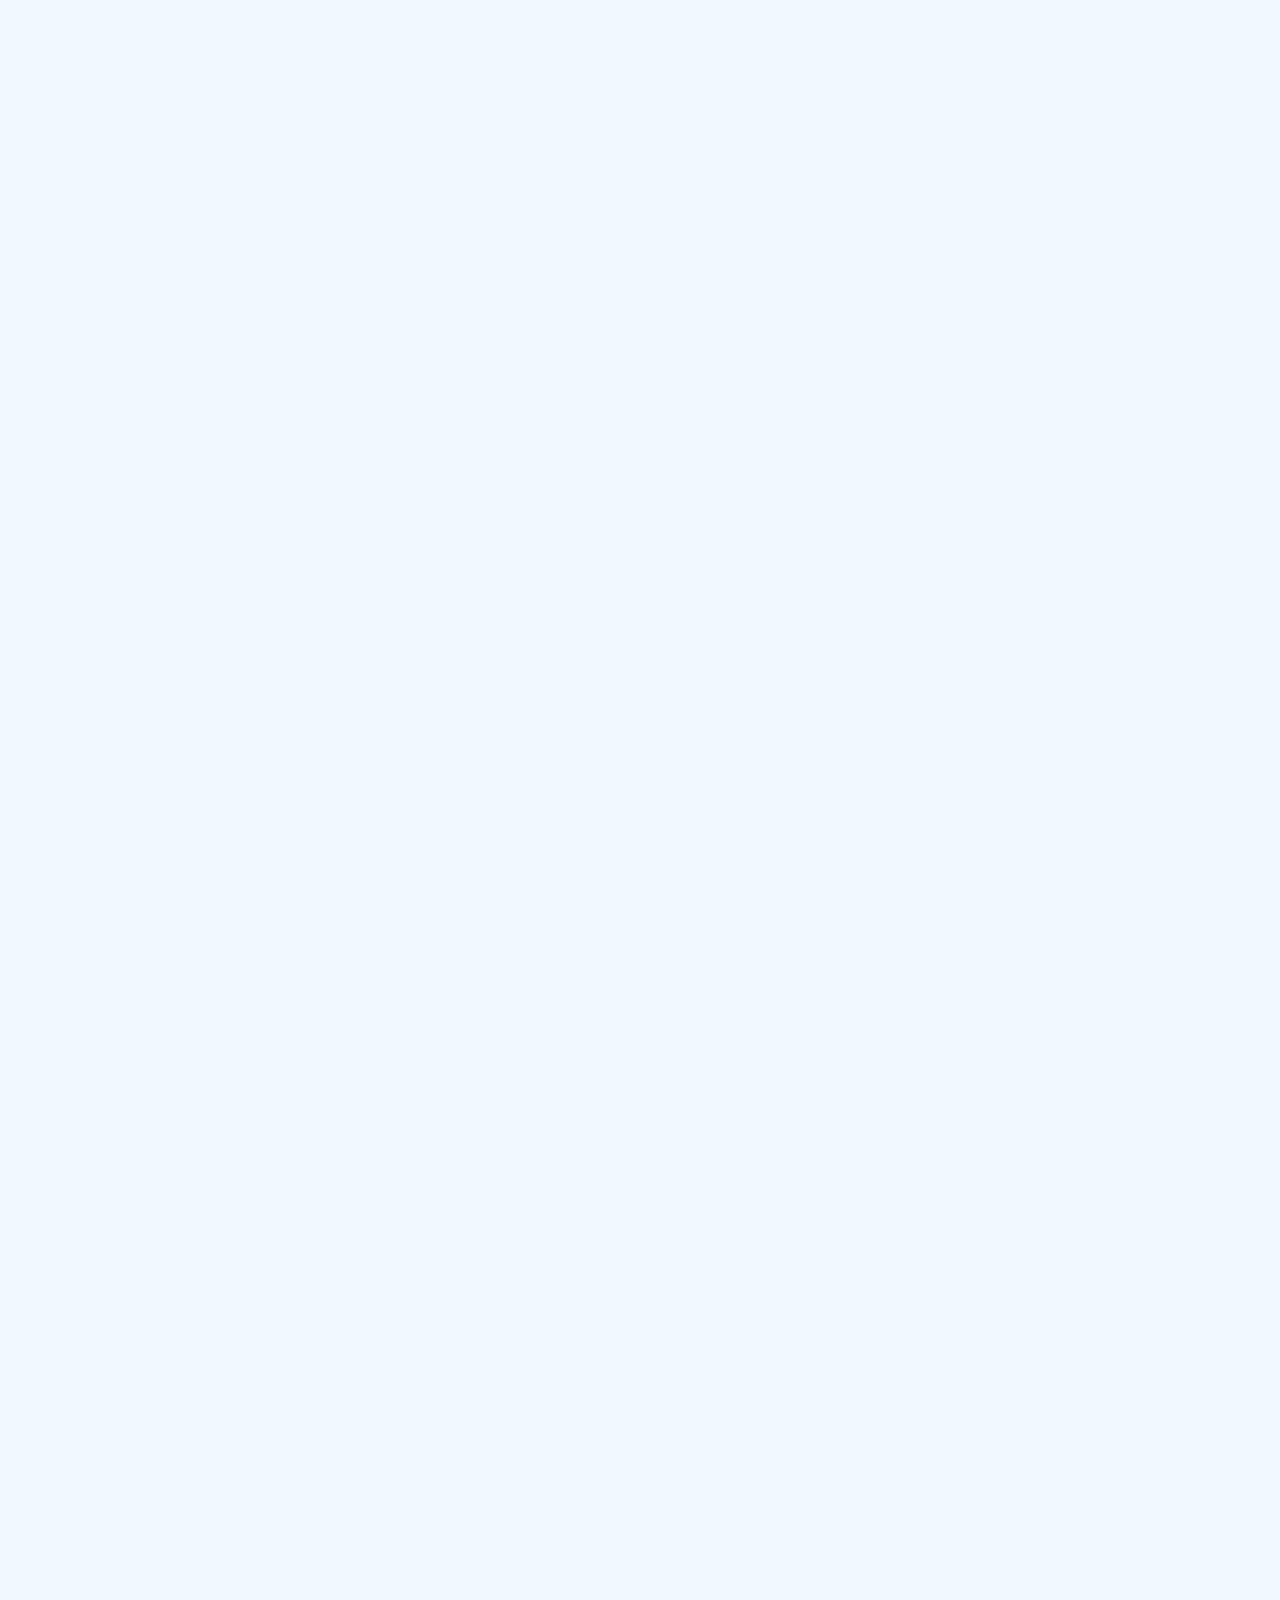
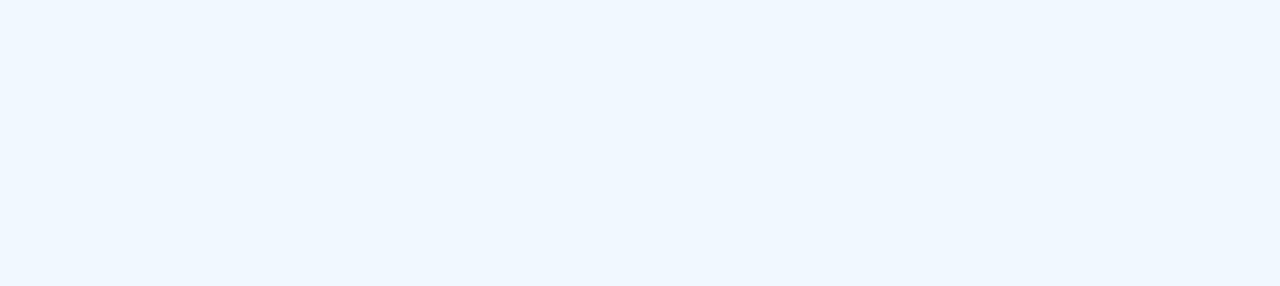
==== commit 38ebca18: "update" ====
--- a/index.html
+++ b/index.html
@@ -7,13 +7,13 @@
     <meta content="" name="keywords">
     <meta content="" name="description">
     <!-- Favicon -->
-    <link href="img/favicon.ico" rel="icon">
+    <link href="img/logo2.png" rel="icon">
     <!-- Google Web Fonts -->
     <link rel="preconnect" href="https://fonts.googleapis.com">
     <link rel="preconnect" href="https://fonts.gstatic.com" crossorigin>
     <link href="https://fonts.googleapis.com/css2?family=Heebo:wght@400;500;600;700&family=Montserrat:wght@400;500;600;700&display=swap" rel="stylesheet">  
     <!-- Icon Font Stylesheet -->
-    <link href="https://cdnjs.cloudflare.com/ajax/libs/font-awesome/5.10.0/css/all.min.css" rel="stylesheet">
+    <link href="https://cdnjs.cloudflare.com/ajax/libs/font-awesome/6.0.0/css/all.min.css" rel="stylesheet">
     <link href="https://cdn.jsdelivr.net/npm/bootstrap-icons@1.4.1/font/bootstrap-icons.css" rel="stylesheet">
     <!-- Libraries Stylesheet -->
     <link href="lib/animate/animate.min.css" rel="stylesheet">
@@ -44,22 +44,16 @@
                 <div class="col-lg-9">
                     <div class="row gx-0 bg-white d-none d-lg-flex">
                         <div class="col-lg-7 px-5 text-start">
-                            <div class="h-100 d-inline-flex align-items-center py-2 me-4">
-                                <i class="fa fa-envelope text-primary me-2"></i>
-                                <p class="mb-0">info@example.com</p>
-                            </div>
                             <div class="h-100 d-inline-flex align-items-center py-2">
                                 <i class="fa fa-phone-alt text-primary me-2"></i>
-                                <p class="mb-0">+012 345 6789</p>
+                                <p class="mb-0">+6281617521282</p>
                             </div>
                         </div>
                         <div class="col-lg-5 px-5 text-end">
                             <div class="d-inline-flex align-items-center py-2">
-                                <a class="me-3" href=""><i class="fab fa-facebook-f"></i></a>
-                                <a class="me-3" href=""><i class="fab fa-twitter"></i></a>
-                                <a class="me-3" href=""><i class="fab fa-linkedin-in"></i></a>
-                                <a class="me-3" href=""><i class="fab fa-instagram"></i></a>
-                                <a class="" href=""><i class="fab fa-youtube"></i></a>
+                                <a class="me-3" href="https://www.tiktok.com/@calaroom.id"><i class="fab fa-tiktok"></i></a>
+                                <a class="me-3" href="https://www.instagram.com/calaroom.id"><i class="fab fa-instagram"></i></a>
+                                <a class="me-3" href="https://api.whatsapp.com/send?phone=6281617521282"><i class="fab fa-whatsapp"></i></a>
                             </div>
                         </div>
                     </div>
@@ -94,10 +88,10 @@
                         <img class="w-100" src="img/carousel-1.jpg" alt="Image">
                         <div class="carousel-caption d-flex flex-column align-items-center justify-content-center">
                             <div class="p-3" style="max-width: 700px;">
-                                <h6 class="section-title text-white text-uppercase mb-3 animated slideInDown">Luxury Living</h6>
-                                <h1 class="display-3 text-white mb-4 animated slideInDown">Discover A Brand Luxurious Hotel</h1>
-                                <a href="" class="btn btn-primary py-md-3 px-md-5 me-3 animated slideInLeft">Our Rooms</a>
-                                <a href="" class="btn btn-light py-md-3 px-md-5 animated slideInRight">Book A Room</a>
+                                <h6 class="section-title text-white text-uppercase mb-3 animated slideInDown">CALAROOM</h6>
+                                <h1 class="display-3 text-white mb-4 animated slideInDown">The Best Daily Rental Aparment</h1>
+                                <a href="room.html" class="btn btn-primary py-md-3 px-md-5 me-3 animated slideInLeft">Kamar Kami</a>
+                                <a href="booking.html" class="btn btn-light py-md-3 px-md-5 animated slideInRight">Pesan Kamar</a>
                             </div>
                         </div>
                     </div>
@@ -105,10 +99,10 @@
                         <img class="w-100" src="img/carousel-2.jpg" alt="Image">
                         <div class="carousel-caption d-flex flex-column align-items-center justify-content-center">
                             <div class="p-3" style="max-width: 700px;">
-                                <h6 class="section-title text-white text-uppercase mb-3 animated slideInDown">Luxury Living</h6>
-                                <h1 class="display-3 text-white mb-4 animated slideInDown">Discover A Brand Luxurious Hotel</h1>
-                                <a href="" class="btn btn-primary py-md-3 px-md-5 me-3 animated slideInLeft">Our Rooms</a>
-                                <a href="" class="btn btn-light py-md-3 px-md-5 animated slideInRight">Book A Room</a>
+                                <h6 class="section-title text-white text-uppercase mb-3 animated slideInDown">CALAROOM</h6>
+                                <h1 class="display-3 text-white mb-4 animated slideInDown">The Best Daily Rental Aparment</h1>
+                                <a href="room.html" class="btn btn-primary py-md-3 px-md-5 me-3 animated slideInLeft">Kamar Kami</a>
+                                <a href="booking.html" class="btn btn-light py-md-3 px-md-5 animated slideInRight">Pesan Kamar</a>
                             </div>
                         </div>
                     </div>
@@ -133,7 +127,7 @@
                     <div class="col-lg-6">
                         <h6 class="section-title text-start text-primary text-uppercase">Tentang Kami</h6>
                         <h1 class="mb-4">Selamat Datang di <span class="text-primary">CALAROOM</span></h1>
-                        <p class="mb-4">Tempor erat elitr rebum at clita. Diam dolor diam ipsum sit. Aliqu diam amet diam et eos. Clita erat ipsum et lorem et sit, sed stet lorem sit clita duo justo magna dolore erat amet</p>
+                        <p class="mb-4">CALAROOM adalah perusahaan penyedia pemesanan apartemen harian yang berlokasi di Depok. Lokasi yang ditawarkan sangat strategis, ditambah dengan pemandangan serta fasilitas yang megah, membuat pelanggan merasa betah dan puas selama menginap. Selain itu, kebersihan dan kenyamanan kamar tidak perlu diragukan, memastikan pengalaman menginap yang menyenangkan untuk pelanggan.</p>
                         <div class="row g-3 pb-4">
                             <div class="col-sm-4 wow fadeIn" data-wow-delay="0.1s">
                                 <div class="border rounded p-1">
@@ -144,15 +138,6 @@
                                     </div>
                                 </div>
                             </div>
-                            <div class="col-sm-4 wow fadeIn" data-wow-delay="0.3s">
-                                <div class="border rounded p-1">
-                                    <div class="border rounded text-center p-4">
-                                        <i class="fa fa-users-cog fa-2x text-primary mb-2"></i>
-                                        <h2 class="mb-1" data-toggle="counter-up">1234</h2>
-                                        <p class="mb-0">Staffs</p>
-                                    </div>
-                                </div>
-                            </div>
                         </div>
                     </div>
                     <div class="col-lg-6">
@@ -284,10 +269,10 @@
                 <div class="col-md-6 bg-dark d-flex align-items-center">
                     <div class="p-5">
                         <h6 class="section-title text-start text-white text-uppercase mb-3">CALAROOM</h6>
-                        <h1 class="text-white mb-4">Discover A Brand Luxurious Hotel</h1>
-                        <p class="text-white mb-4">Tempor erat elitr rebum at clita. Diam dolor diam ipsum sit. Aliqu diam amet diam et eos. Clita erat ipsum et lorem et sit, sed stet lorem sit clita duo justo magna dolore erat amet</p>
-                        <a href="" class="btn btn-primary py-md-3 px-md-5 me-3">Kamar Kami</a>
-                        <a href="" class="btn btn-light py-md-3 px-md-5">Pesan Kamar Kami</a>
+                        <h1 class="text-white mb-4">The Best Daily Rental Apartement</h1>
+                        <p class="text-white mb-4">CALAROOM adalah perusahaan penyedia pemesanan apartemen harian yang berlokasi di Depok. Lokasi yang ditawarkan sangat strategis, ditambah dengan pemandangan serta fasilitas yang megah, membuat pelanggan merasa betah dan puas selama menginap. Selain itu, kebersihan dan kenyamanan kamar tidak perlu diragukan, memastikan pengalaman menginap yang menyenangkan untuk pelanggan.</p>
+                        <a href="room.html" class="btn btn-primary py-md-3 px-md-5 me-3">Kamar Kami</a>
+                        <a href="booking.html" class="btn btn-light py-md-3 px-md-5">Pesan Kamar Kami</a>
                     </div>
                 </div> 
                 <div class="col-md-6">
@@ -315,11 +300,11 @@
                         <a class="service-item rounded" href="">
                             <div class="service-icon bg-transparent border rounded p-1">
                                 <div class="w-100 h-100 border rounded d-flex align-items-center justify-content-center">
-                                    <i class="fa fa-hotel fa-2x text-primary"></i>
-                                </div>
-                            </div>
-                            <h5 class="mb-3">Wifi</h5>
-                            <p class="text-body mb-0">Erat ipsum justo amet duo et elitr dolor, est duo duo eos lorem sed diam stet diam sed stet lorem.</p>
+                                    <i class="fa fa-wifi fa-2x text-primary"></i>
+                                </div>
+                            </div>
+                            <h5 class="mb-3">Free Wifi</h5>
+                            <p class="text-body mb-0">Nikmati koneksi internet cepat dan gratis di seluruh area hotel.</p>
                         </a>
                     </div>
                     <div class="col-lg-4 col-md-6 wow fadeInUp" data-wow-delay="0.2s">
@@ -330,18 +315,18 @@
                                 </div>
                             </div>
                             <h5 class="mb-3">Makanan Kantin</h5>
-                            <p class="text-body mb-0">Erat ipsum justo amet duo et elitr dolor, est duo duo eos lorem sed diam stet diam sed stet lorem.</p>
+                            <p class="text-body mb-0">Nikmati berbagai hidangan lezat di kantin kami yang buka sepanjang hari.</p>
                         </a>
                     </div>
                     <div class="col-lg-4 col-md-6 wow fadeInUp" data-wow-delay="0.3s">
                         <a class="service-item rounded" href="">
                             <div class="service-icon bg-transparent border rounded p-1">
                                 <div class="w-100 h-100 border rounded d-flex align-items-center justify-content-center">
-                                    <i class="fa fa-spa fa-2x text-primary"></i>
+                                    <i class="fa fa-tv fa-2x text-primary"></i>
                                 </div>
                             </div>
                             <h5 class="mb-3">TV Kabel</h5>
-                            <p class="text-body mb-0">Erat ipsum justo amet duo et elitr dolor, est duo duo eos lorem sed diam stet diam sed stet lorem.</p>
+                            <p class="text-body mb-0">Nikmati berbagai saluran hiburan internasional melalui TV kabel di kamar Anda.</p>
                         </a>
                     </div>
                     <div class="col-lg-4 col-md-6 wow fadeInUp" data-wow-delay="0.4s">
@@ -352,128 +337,150 @@
                                 </div>
                             </div>
                             <h5 class="mb-3">Kolam Renang</h5>
-                            <p class="text-body mb-0">Erat ipsum justo amet duo et elitr dolor, est duo duo eos lorem sed diam stet diam sed stet lorem.</p>
+                            <p class="text-body mb-0">Bersantai dan segarkan diri Anda di kolam renang outdoor kami.</p>
                         </a>
                     </div>
                     <div class="col-lg-4 col-md-6 wow fadeInUp" data-wow-delay="0.6s">
                         <a class="service-item rounded" href="">
                             <div class="service-icon bg-transparent border rounded p-1">
                                 <div class="w-100 h-100 border rounded d-flex align-items-center justify-content-center">
-                                    <i class="fa fa-dumbbell fa-2x text-primary"></i>
+                                    <i class="fa fa-coffee fa-2x text-primary"></i>
                                 </div>
                             </div>
                             <h5 class="mb-3">Air Mineral, Teh, Kopi & Gula</h5>
-                            <p class="text-body mb-0">Erat ipsum justo amet duo et elitr dolor, est duo duo eos lorem sed diam stet diam sed stet lorem.</p>
+                            <p class="text-body mb-0">Kami menyediakan air mineral, teh, kopi, dan gula gratis di setiap kamar untuk kenyamanan Anda.</p>
                         </a>
                     </div>
                     <div class="col-lg-4 col-md-6 wow fadeInUp" data-wow-delay="0.1s">
                         <a class="service-item rounded" href="">
                             <div class="service-icon bg-transparent border rounded p-1">
                                 <div class="w-100 h-100 border rounded d-flex align-items-center justify-content-center">
-                                    <i class="fa fa-hotel fa-2x text-primary"></i>
+                                    <i class="fa fa-bed fa-2x text-primary"></i>
                                 </div>
                             </div>
                             <h5 class="mb-3">Full Furnished</h5>
-                            <p class="text-body mb-0">Erat ipsum justo amet duo et elitr dolor, est duo duo eos lorem sed diam stet diam sed stet lorem.</p>
+                            <p class="text-body mb-0">Kamar kami dilengkapi dengan furnitur lengkap untuk kenyamanan Anda.</p>
                         </a>
                     </div>
                     <div class="col-lg-4 col-md-6 wow fadeInUp" data-wow-delay="0.2s">
                         <a class="service-item rounded" href="">
                             <div class="service-icon bg-transparent border rounded p-1">
                                 <div class="w-100 h-100 border rounded d-flex align-items-center justify-content-center">
+                                    <i class="fa fa-blender fa-2x text-primary"></i>
+                                </div>
+                            </div>
+                            <h5 class="mb-3">Peralatan Masak</h5>
+                            <p class="text-body mb-0">Setiap unit dilengkapi dengan peralatan masak modern untuk memenuhi kebutuhan kuliner Anda.</p>
+                        </a>
+                    </div>
+                    <div class="col-lg-4 col-md-6 wow fadeInUp" data-wow-delay="0.3s">
+                        <a class="service-item rounded" href="">
+                            <div class="service-icon bg-transparent border rounded p-1">
+                                <div class="w-100 h-100 border rounded d-flex align-items-center justify-content-center">
                                     <i class="fa fa-utensils fa-2x text-primary"></i>
                                 </div>
                             </div>
-                            <h5 class="mb-3">Peralatan Masak</h5>
-                            <p class="text-body mb-0">Erat ipsum justo amet duo et elitr dolor, est duo duo eos lorem sed diam stet diam sed stet lorem.</p>
+                            <h5 class="mb-3">Peralatan Makan</h5>
+                            <p class="text-body mb-0">Kami menyediakan peralatan makan lengkap untuk kebutuhan kuliner Anda.</p>
+                        </a>
+                    </div>
+                    <div class="col-lg-4 col-md-6 wow fadeInUp" data-wow-delay="0.4s">
+                        <a class="service-item rounded" href="">
+                            <div class="service-icon bg-transparent border rounded p-1">
+                                <div class="w-100 h-100 border rounded d-flex align-items-center justify-content-center">
+                                    <i class="fa fa-bath fa-2x text-primary"></i>
+                                </div>
+                            </div>
+                            <h5 class="mb-3">Peralatan Mandi</h5>
+                            <p class="text-body mb-0">Nikmati kenyamanan dengan peralatan mandi lengkap yang kami sediakan.</p>
+                        </a>
+                    </div>
+                    <div class="col-lg-4 col-md-6 wow fadeInUp" data-wow-delay="0.1s">
+                        <a class="service-item rounded" href="">
+                            <div class="service-icon bg-transparent border rounded p-1">
+                                <div class="w-100 h-100 border rounded d-flex align-items-center justify-content-center">
+                                    <i class="fa fa-broom fa-2x text-primary"></i>
+                                </div>
+                            </div>
+                            <h5 class="mb-3">House Keeping</h5>
+                            <p class="text-body mb-0">Layanan kebersihan harian untuk memastikan kamar Anda selalu bersih dan nyaman.</p>
+                        </a>
+                    </div>
+                    <div class="col-lg-4 col-md-6 wow fadeInUp" data-wow-delay="0.2s">
+                        <a class="service-item rounded" href="">
+                            <div class="service-icon bg-transparent border rounded p-1">
+                                <div class="w-100 h-100 border rounded d-flex align-items-center justify-content-center">
+                                    <i class="fa fa-wifi fa-2x text-primary"></i>
+                                </div>
+                            </div>
+                            <h5 class="mb-3">Balkon Pribadi</h5>
+                            <p class="text-body mb-0">Setiap kamar dilengkapi dengan balkon pribadi untuk menikmati pemandangan sekitar.</p>
                         </a>
                     </div>
                     <div class="col-lg-4 col-md-6 wow fadeInUp" data-wow-delay="0.3s">
                         <a class="service-item rounded" href="">
                             <div class="service-icon bg-transparent border rounded p-1">
                                 <div class="w-100 h-100 border rounded d-flex align-items-center justify-content-center">
-                                    <i class="fa fa-spa fa-2x text-primary"></i>
-                                </div>
-                            </div>
-                            <h5 class="mb-3">Peralatan Makan</h5>
-                            <p class="text-body mb-0">Erat ipsum justo amet duo et elitr dolor, est duo duo eos lorem sed diam stet diam sed stet lorem.</p>
-                        </a>
-                    </div>
-                    <div class="col-lg-4 col-md-6 wow fadeInUp" data-wow-delay="0.4s">
-                        <a class="service-item rounded" href="">
-                            <div class="service-icon bg-transparent border rounded p-1">
-                                <div class="w-100 h-100 border rounded d-flex align-items-center justify-content-center">
-                                    <i class="fa fa-swimmer fa-2x text-primary"></i>
-                                </div>
-                            </div>
-                            <h5 class="mb-3">Peralatan Mandi</h5>
-                            <p class="text-body mb-0">Erat ipsum justo amet duo et elitr dolor, est duo duo eos lorem sed diam stet diam sed stet lorem.</p>
-                        </a>
-                    </div>
-                    <div class="col-lg-4 col-md-6 wow fadeInUp" data-wow-delay="0.1s">
-                        <a class="service-item rounded" href="">
-                            <div class="service-icon bg-transparent border rounded p-1">
-                                <div class="w-100 h-100 border rounded d-flex align-items-center justify-content-center">
-                                    <i class="fa fa-hotel fa-2x text-primary"></i>
-                                </div>
-                            </div>
-                            <h5 class="mb-3">House Keeping</h5>
-                            <p class="text-body mb-0">Erat ipsum justo amet duo et elitr dolor, est duo duo eos lorem sed diam stet diam sed stet lorem.</p>
-                        </a>
-                    </div>
-                    <div class="col-lg-4 col-md-6 wow fadeInUp" data-wow-delay="0.2s">
-                        <a class="service-item rounded" href="">
-                            <div class="service-icon bg-transparent border rounded p-1">
-                                <div class="w-100 h-100 border rounded d-flex align-items-center justify-content-center">
-                                    <i class="fa fa-utensils fa-2x text-primary"></i>
-                                </div>
-                            </div>
-                            <h5 class="mb-3">Balkon Pribadi</h5>
-                            <p class="text-body mb-0">Erat ipsum justo amet duo et elitr dolor, est duo duo eos lorem sed diam stet diam sed stet lorem.</p>
-                        </a>
-                    </div>
-                    <div class="col-lg-4 col-md-6 wow fadeInUp" data-wow-delay="0.3s">
-                        <a class="service-item rounded" href="">
-                            <div class="service-icon bg-transparent border rounded p-1">
-                                <div class="w-100 h-100 border rounded d-flex align-items-center justify-content-center">
-                                    <i class="fa fa-spa fa-2x text-primary"></i>
-                                </div>
-                            </div>
-                            <h5 class="mb-3">Keamanan 24 Jam</h5>
-                            <p class="text-body mb-0">Erat ipsum justo amet duo et elitr dolor, est duo duo eos lorem sed diam stet diam sed stet lorem.</p>
-                        </a>
-                    </div>
-                </div>
-            </div>
-        </div>
+                                    <i class="fa fa-shield-alt fa-2x text-primary"></i>
+                                </div>
+                            </div>
+                            <h5 class="mb3">Keamanan 24 Jam</h5>
+                            <p class="text-body mb-0">Kami menyediakan layanan keamanan 24 jam untuk memastikan keselamatan Anda.</p>
+                        </a>
+                    </div>
+                </div>
+            </div>
+        </div>
+        
         <!-- Service End -->
 
 
-        <!-- Testimonial Start -->
-        <div class="container-xxl testimonial my-5 py-5 bg-dark wow zoomIn" data-wow-delay="0.1s">
+         <!-- Testimonial Start -->
+         <div class="container-xxl testimonial my-5 py-5 bg-dark wow zoomIn" data-wow-delay="0.1s">
             <div class="container">
                 <div class="owl-carousel testimonial-carousel py-5">
                     <div class="testimonial-item position-relative bg-white rounded overflow-hidden">
-                        <p>Tempor stet labore dolor clita stet diam amet ipsum dolor duo ipsum rebum stet dolor amet diam stet. Est stet ea lorem amet est kasd kasd et erat magna eos</p>
+                        <p>Fasilitas dan Pemandangan yang ditawarkan sangat bagus.</p>
                         <div class="d-flex align-items-center">
                             <h6 class="fw-bold mb-1">Customers</h6>    
                         </div>
                         <i class="fa fa-quote-right fa-3x text-primary position-absolute end-0 bottom-0 me-4 mb-n1"></i>
                     </div>
                     <div class="testimonial-item position-relative bg-white rounded overflow-hidden">
-                        <p>Tempor stet labore dolor clita stet diam amet ipsum dolor duo ipsum rebum stet dolor amet diam stet. Est stet ea lorem amet est kasd kasd et erat magna eos</p>
+                        <p>Nyaman dan bersih kamarnya, bintang 5</p>
                         <div class="d-flex align-items-center">
                             <h6 class="fw-bold mb-1">Customers</h6>    
                         </div>
                         <i class="fa fa-quote-right fa-3x text-primary position-absolute end-0 bottom-0 me-4 mb-n1"></i>
                     </div>
                     <div class="testimonial-item position-relative bg-white rounded overflow-hidden">
-                        <p>Tempor stet labore dolor clita stet diam amet ipsum dolor duo ipsum rebum stet dolor amet diam stet. Est stet ea lorem amet est kasd kasd et erat magna eos</p>
+                        <p>Respon admin cepat, ruangan bersih dan rapi, sangat worth it.</p>
                         <div class="d-flex align-items-center">
                             <h6 class="fw-bold mb-1">Customers</h6>    
                         </div>
                         <i class="fa fa-quote-right fa-3x text-primary position-absolute end-0 bottom-0 me-4 mb-n1"></i>
                     </div>
+                    <div class="testimonial-item position-relative bg-white rounded overflow-hidden">
+                        <p>Fasilitas dan pelayanan sangat mantap.</p>
+                        <div class="d-flex align-items-center">
+                            <h6 class="fw-bold mb-1">Customers</h6>    
+                        </div>
+                        <i class="fa fa-quote-right fa-3x text-primary position-absolute end-0 bottom-0 me-4 mb-n1"></i>
+                    </div>
+                    <div class="testimonial-item position-relative bg-white rounded overflow-hidden">
+                        <p>Harga terjangkau, kualitas terjamin.</p>
+                        <div class="d-flex align-items-center">
+                            <h6 class="fw-bold mb-1">Customers</h6>    
+                        </div>
+                        <i class="fa fa-quote-right fa-3x text-primary position-absolute end-0 bottom-0 me-4 mb-n1"></i>
+                    </div>
+                    <div class="testimonial-item position-relative bg-white rounded overflow-hidden">
+                        <p>Ingin Lihat Full Testimoni??</p>
+                        <a href="https://wa.me/p/8822050257808633/6281617521282" target="_blank">Klik Disini</a>
+                        <div class="d-flex align-items-center">
+                        </div>
+                        <i class="fa fa-quote-right fa-3x text-primary position-absolute end-0 bottom-0 me-4 mb-n1"></i>
+                    </div>                    
                 </div>
             </div>
         </div>
@@ -492,34 +499,27 @@
                         </div>
                     </div>
                     <div class="col-md-6 col-lg-3">
-                        <h6 class="section-title text-start text-primary text-uppercase mb-4">Contact</h6>
-                        <p class="mb-2"><i class="fa fa-map-marker-alt me-3"></i>123 Street, New York, USA</p>
-                        <p class="mb-2"><i class="fa fa-phone-alt me-3"></i>+012 345 67890</p>
-                        <p class="mb-2"><i class="fa fa-envelope me-3"></i>info@example.com</p>
-                        <div class="d-flex pt-2">
-                            <a class="btn btn-outline-light btn-social" href=""><i class="fab fa-twitter"></i></a>
-                            <a class="btn btn-outline-light btn-social" href=""><i class="fab fa-facebook-f"></i></a>
-                            <a class="btn btn-outline-light btn-social" href=""><i class="fab fa-youtube"></i></a>
-                            <a class="btn btn-outline-light btn-social" href=""><i class="fab fa-linkedin-in"></i></a>
-                        </div>
+                        <h6 class="section-title text-start text-primary text-uppercase mb-4">Informasi Perusahaan</h6>
+                        <a class="btn btn-link" href="about.html">Tentang Kami</a>
+                        <a class="btn btn-link" href="room.html">Kamar Kami</a>
+                        <a class="btn btn-link" href="service.html">Fasilitas Kami</a>
+                        <a class="btn btn-link" href="booking.html">Pemesanan Kamar</a>
                     </div>
                     <div class="col-lg-5 col-md-12">
                         <div class="row gy-5 g-4">
                             <div class="col-md-6">
-                                <h6 class="section-title text-start text-primary text-uppercase mb-4">Company</h6>
-                                <a class="btn btn-link" href="">About Us</a>
-                                <a class="btn btn-link" href="">Contact Us</a>
-                                <a class="btn btn-link" href="">Privacy Policy</a>
-                                <a class="btn btn-link" href="">Terms & Condition</a>
-                                <a class="btn btn-link" href="">Support</a>
+                                <h6 class="section-title text-start text-primary text-uppercase mb-4">Lokasi Kami</h6>
+                                <a class="btn btn-link" href="https://maps.app.goo.gl/iA35W8Pvy8zURW3k7">Atlanta Residence</a>
+                                <a class="btn btn-link" href="https://maps.app.goo.gl/FZ6WgSekwUuospBAA">Margonda Residence</a>
                             </div>
                             <div class="col-md-6">
-                                <h6 class="section-title text-start text-primary text-uppercase mb-4">Services</h6>
-                                <a class="btn btn-link" href="">Food & Restaurant</a>
-                                <a class="btn btn-link" href="">Spa & Fitness</a>
-                                <a class="btn btn-link" href="">Sports & Gaming</a>
-                                <a class="btn btn-link" href="">Event & Party</a>
-                                <a class="btn btn-link" href="">GYM & Yoga</a>
+                                <h6 class="section-title text-start text-primary text-uppercase mb-4">Kontak Kami</h6>
+                                <p class="mb-2"><i class="fa fa-phone-alt me-3"></i>+6281617521282</p>
+                                <div class="d-flex pt-2">
+                                    <a class="btn btn-outline-light btn-social" href="https://www.tiktok.com/@calaroom.id"><i class="fab fa-tiktok"></i></a>
+                                    <a class="btn btn-outline-light btn-social" href="https://www.instagram.com/calaroom.id"><i class="fab fa-instagram"></i></a>
+                                    <a class="btn btn-outline-light btn-social" href="https://api.whatsapp.com/send?phone=6281617521282"><i class="fab fa-whatsapp"></i></a>
+                                </div>
                             </div>
                         </div>
                     </div>
@@ -534,22 +534,18 @@
                         </div>
                         <div class="col-md-6 text-center text-md-end">
                             <div class="footer-menu">
-                                <a href="">Home</a>
-                                <a href="">Tentang Kami</a>
-                                <a href="">Kamar Kami</a>
-                                <a href="">Fasilitas Kami</a>
-                                <a href="">Pemesanan Kamar</a>
-                            </div>
-                        </div>
+                              <a href="index.html">Home</a>
+                              <a href="about.html">Tentang Kami</a>
+                              <a href="room.html">Kamar Kami</a>
+                              <a href="service.html">Fasilitas Kami</a>
+                              <a href="booking.html">Pemesanan Kamar</a>
+                            </div>
+                          </div>
                     </div>
                 </div>
             </div>
         </div>
         <!-- Footer End -->
-
-
-
-
 
 
         <!-- Back to Top -->
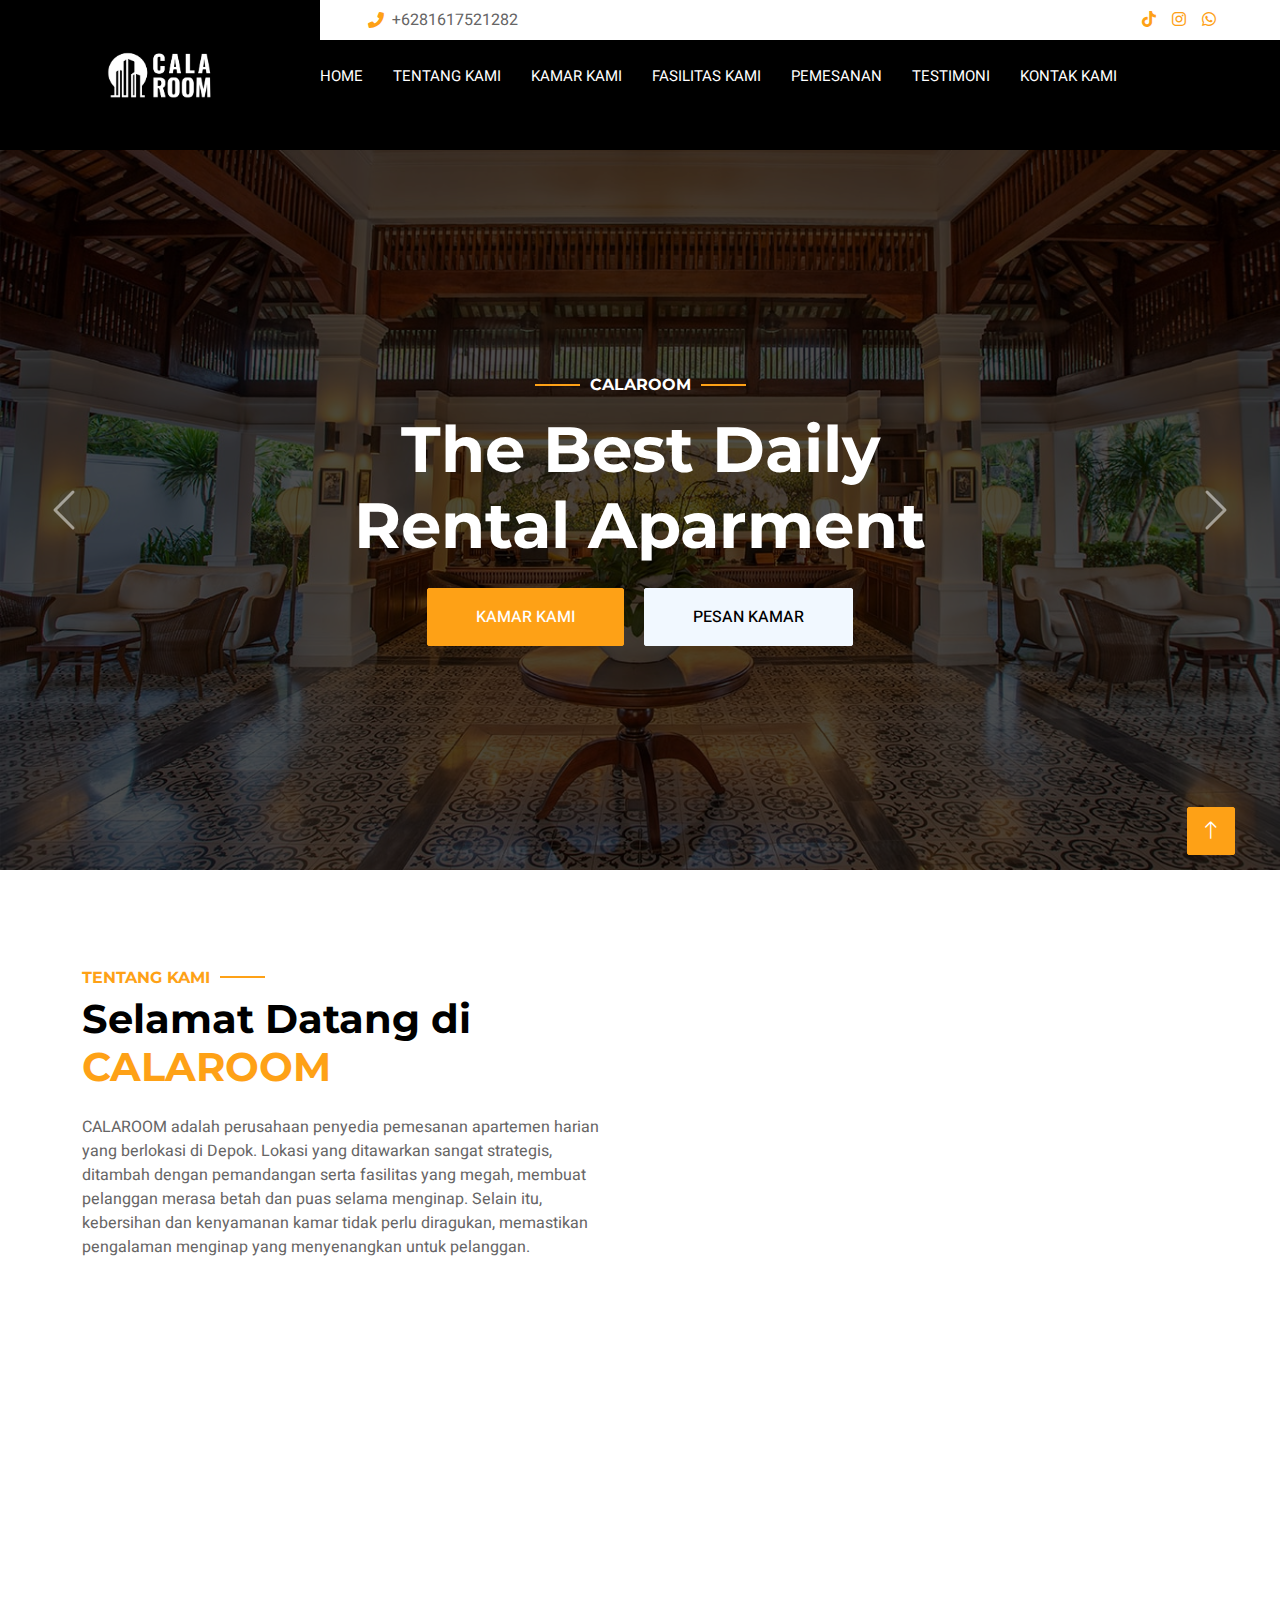
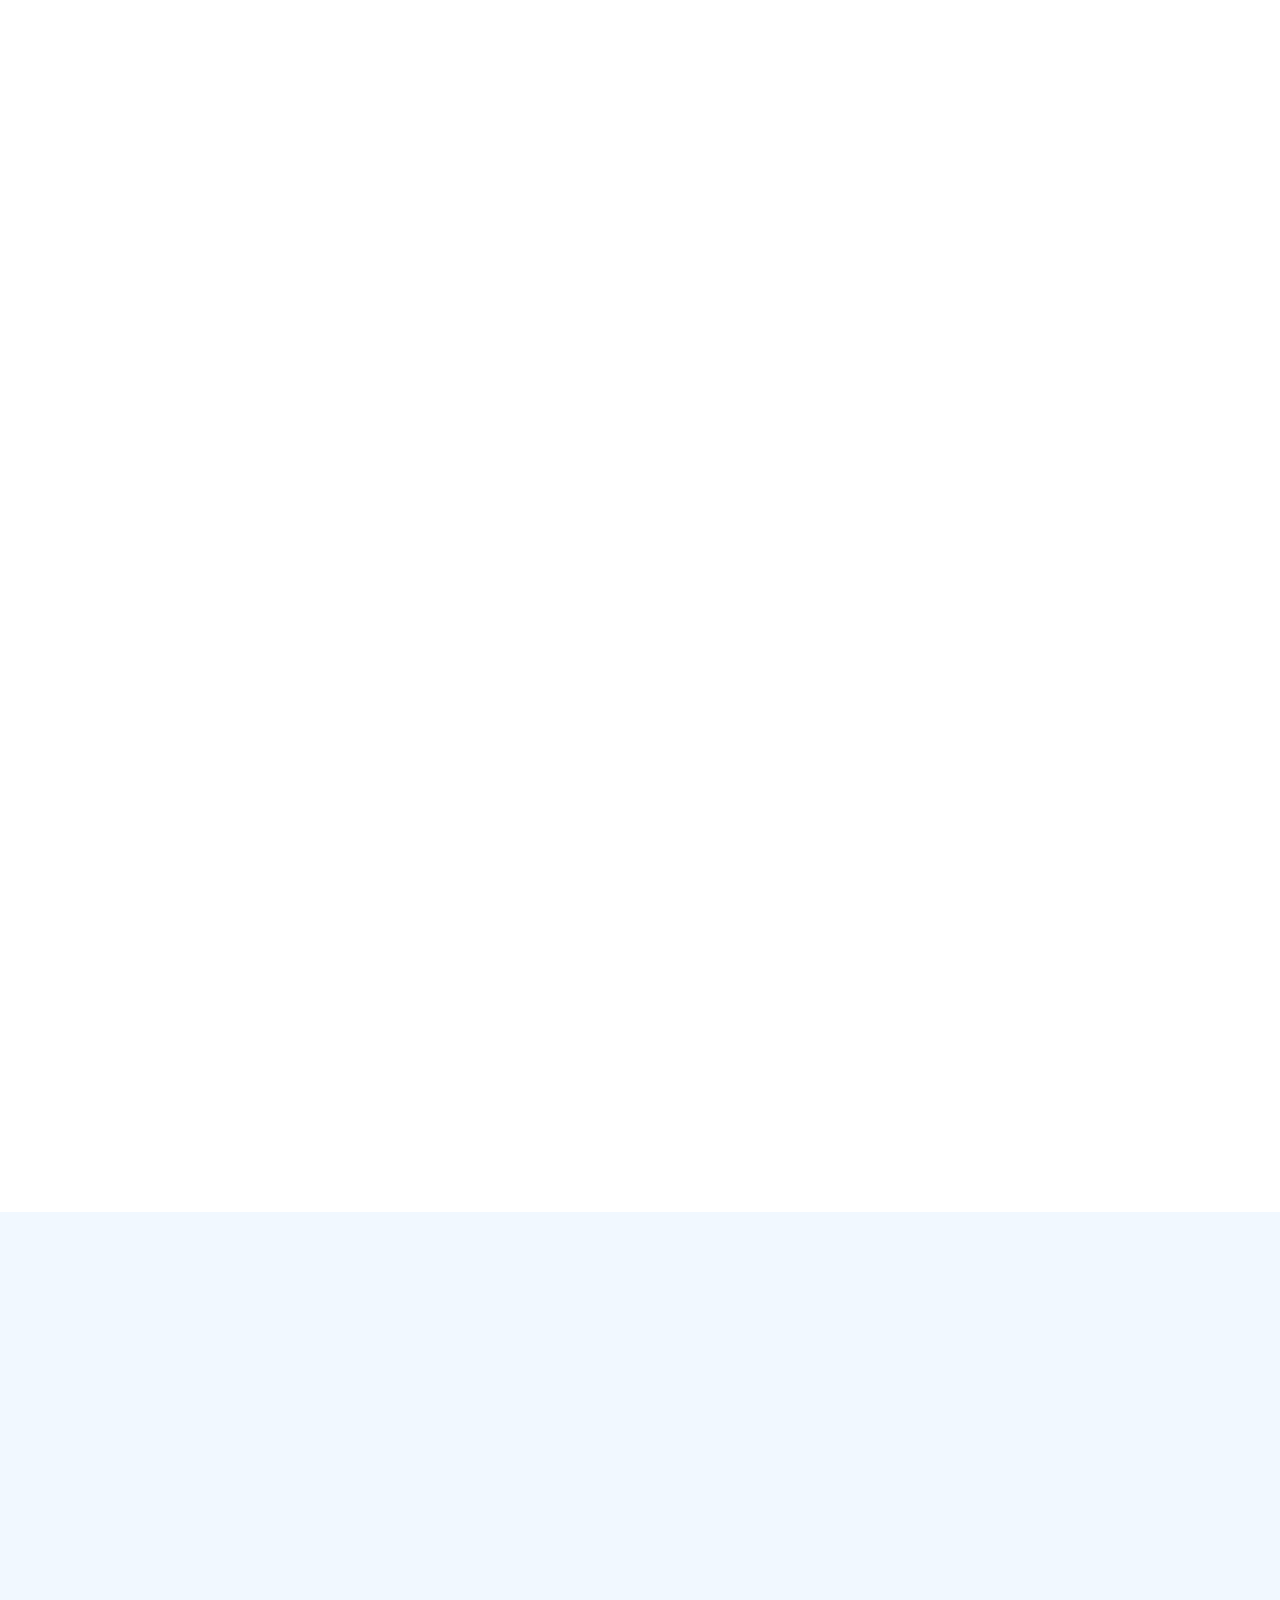
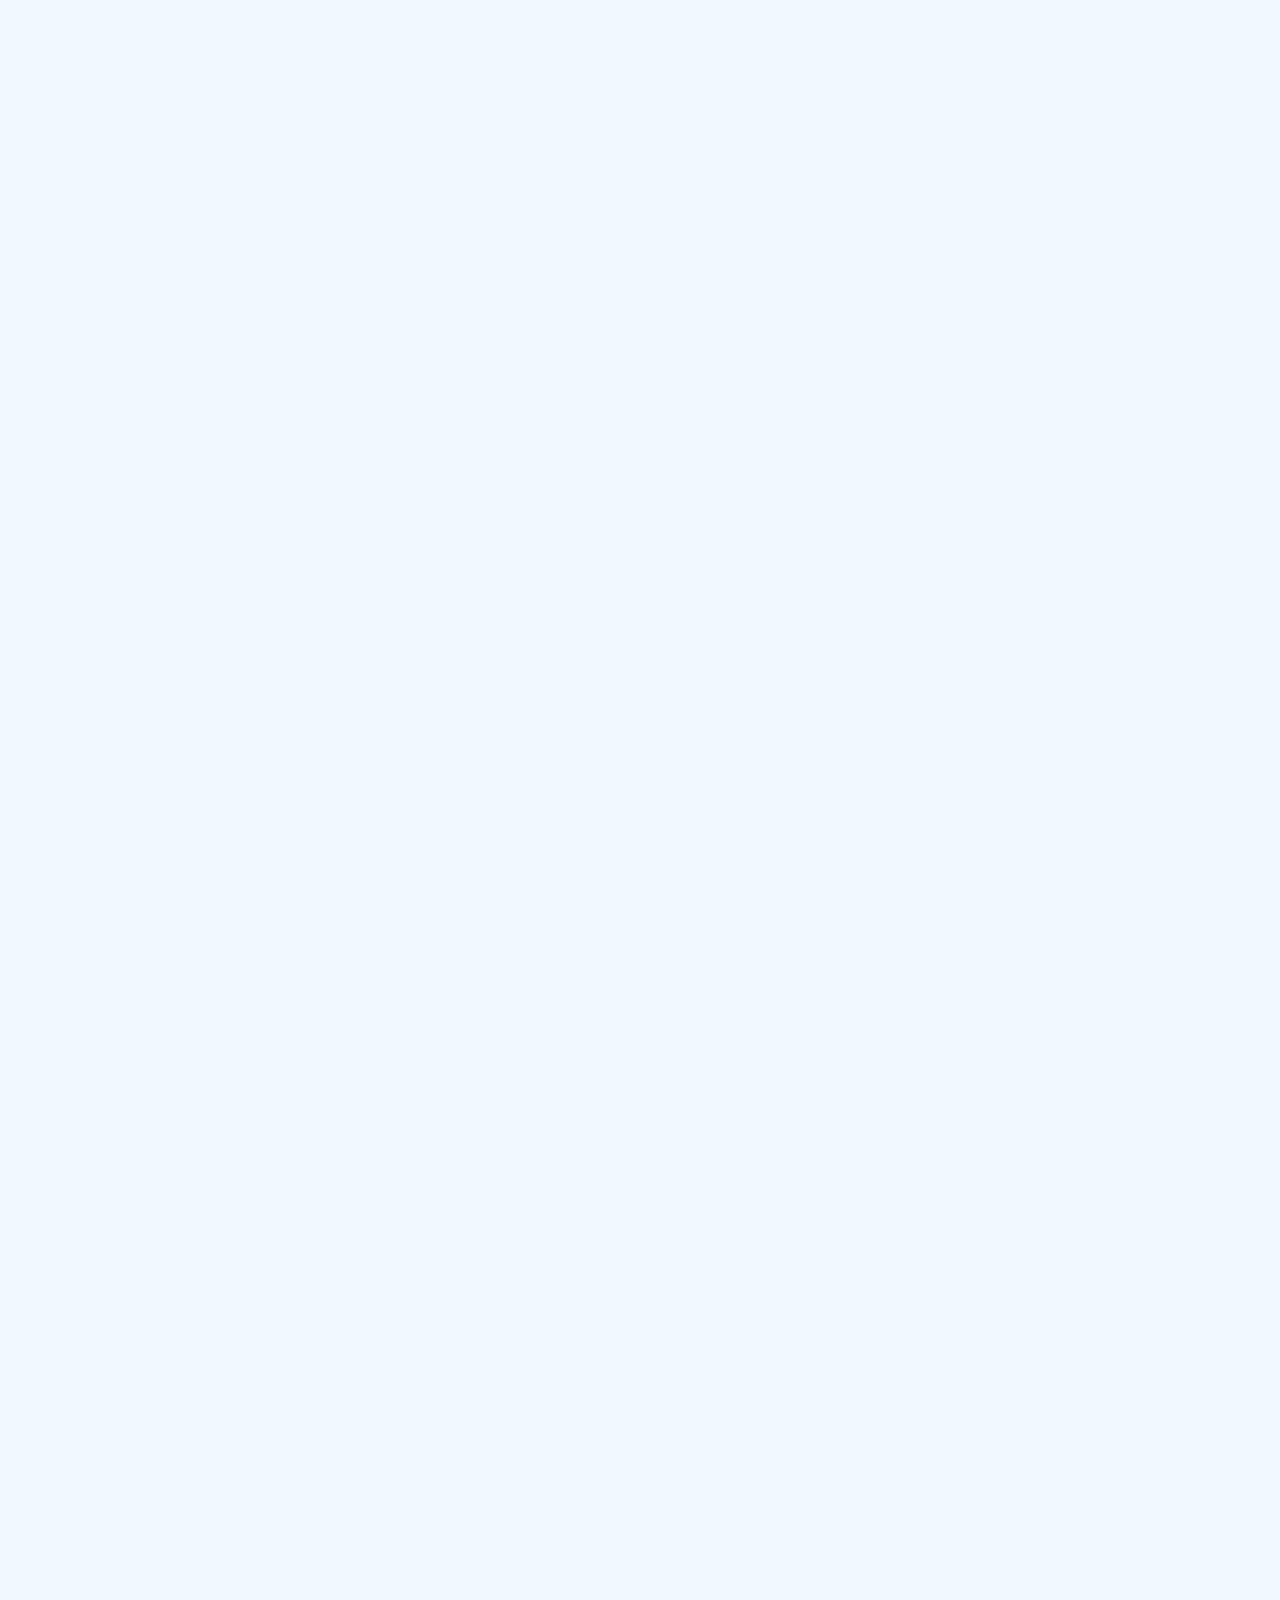
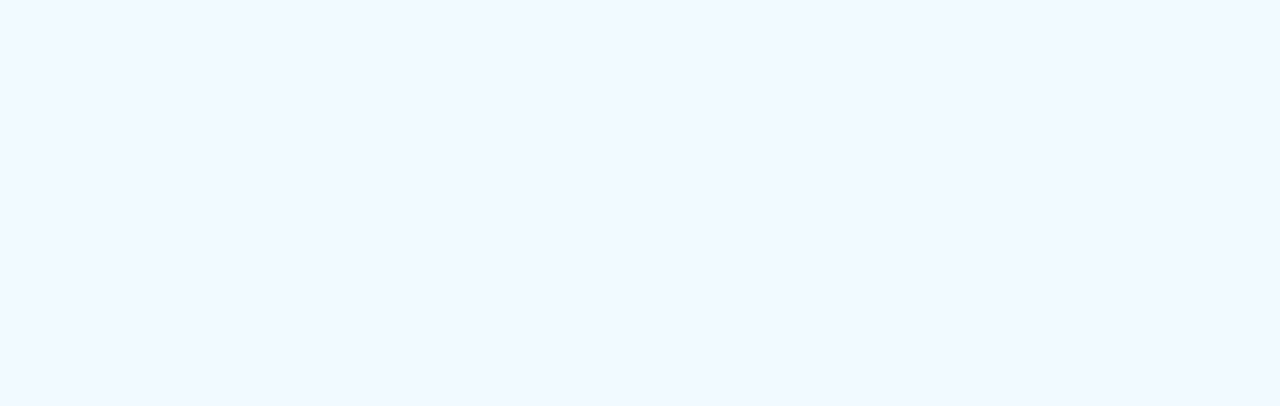
==== commit 40d0efb4: "push" ====
--- a/index.html
+++ b/index.html
@@ -494,7 +494,11 @@
                         <div class="bg-primary rounded p-4">
                             <a href="index.html"><h1 class="text-dark text-uppercase mb-3">CALAROOM</h1></a>
                             <p class="text-white mb-0">
-								build a professional website for your hotel business and grab the attention of new visitors upon your site’s launch.
+								CALAROOM adalah perusahaan penyedia rental apartement harian
+                yang berlokasi di Depok. Lokasi yang ditawarkan sangat
+                strategis, ditambah lagi dengan pemandangan serta fasilitas yang
+                megah, selain itu, kebersihan dan kenyamanan kamar tidak perlu
+                diragukan.
 							</p>
                         </div>
                     </div>
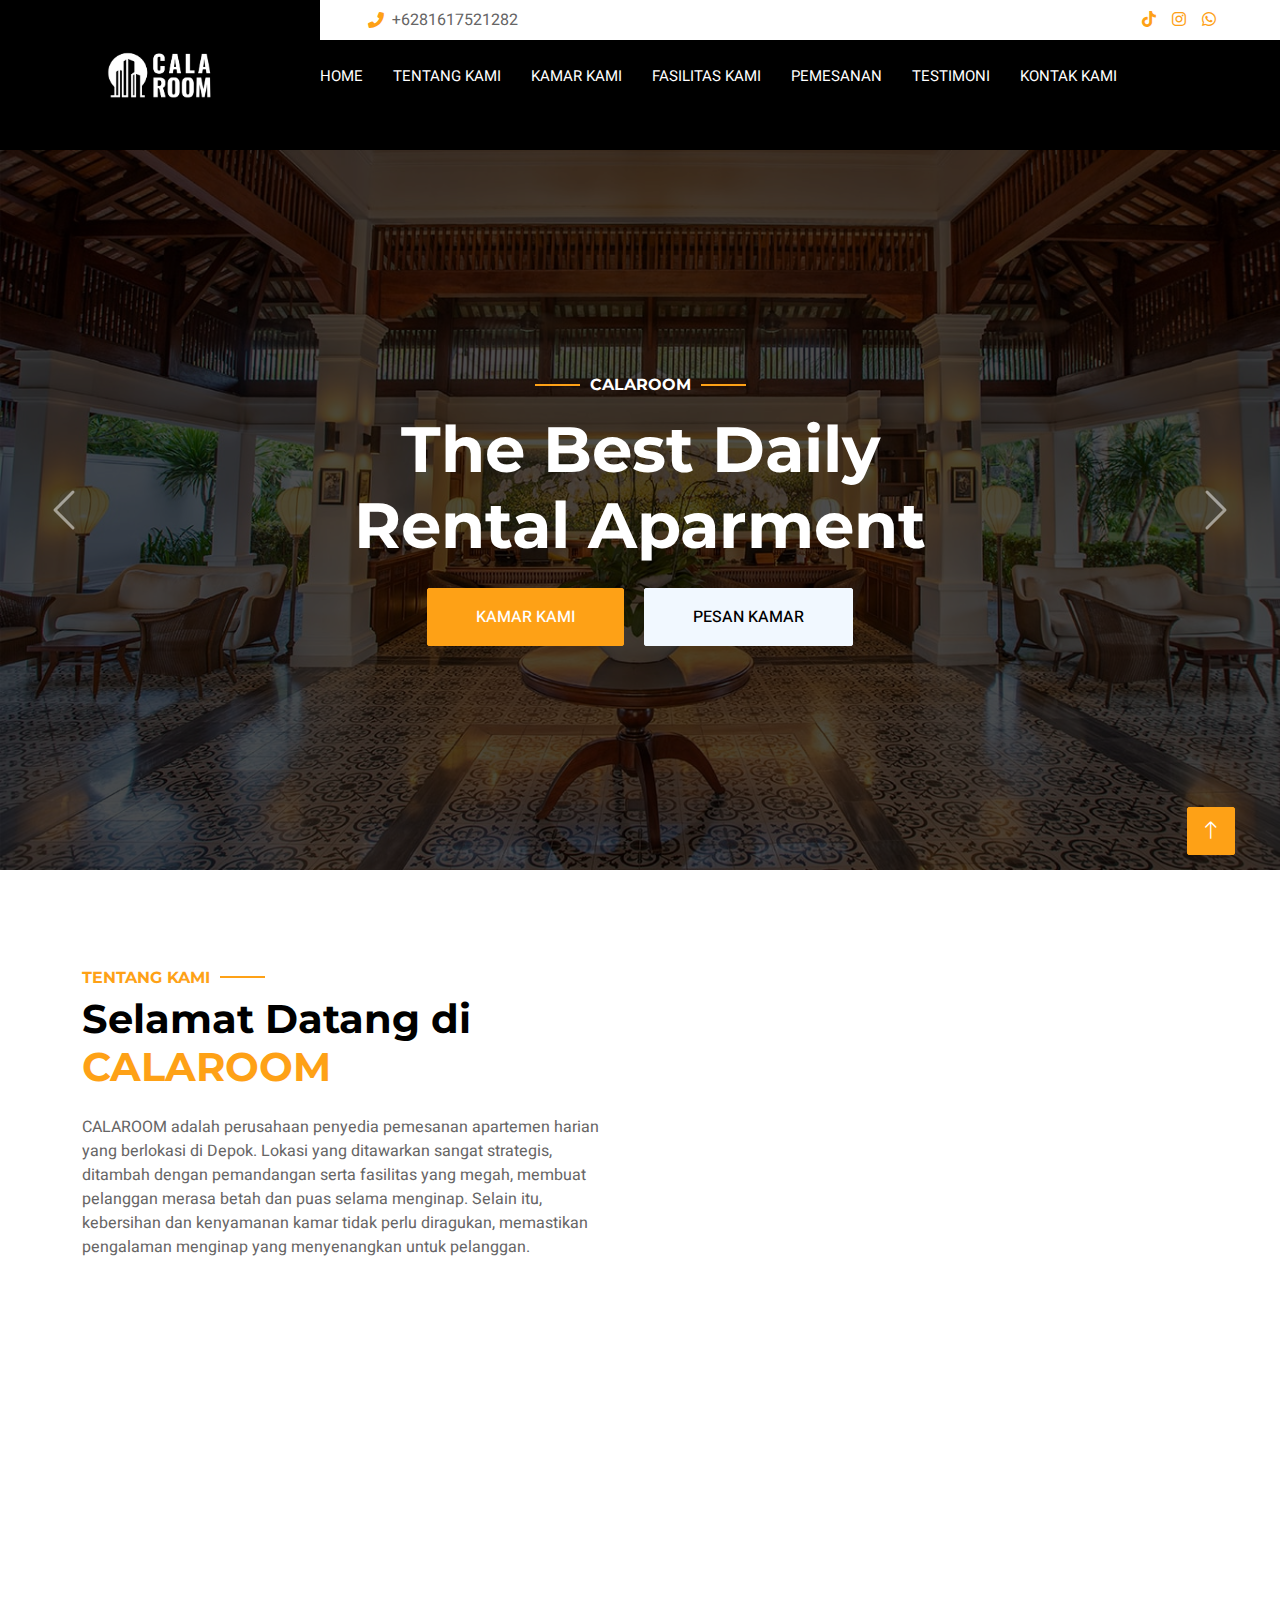
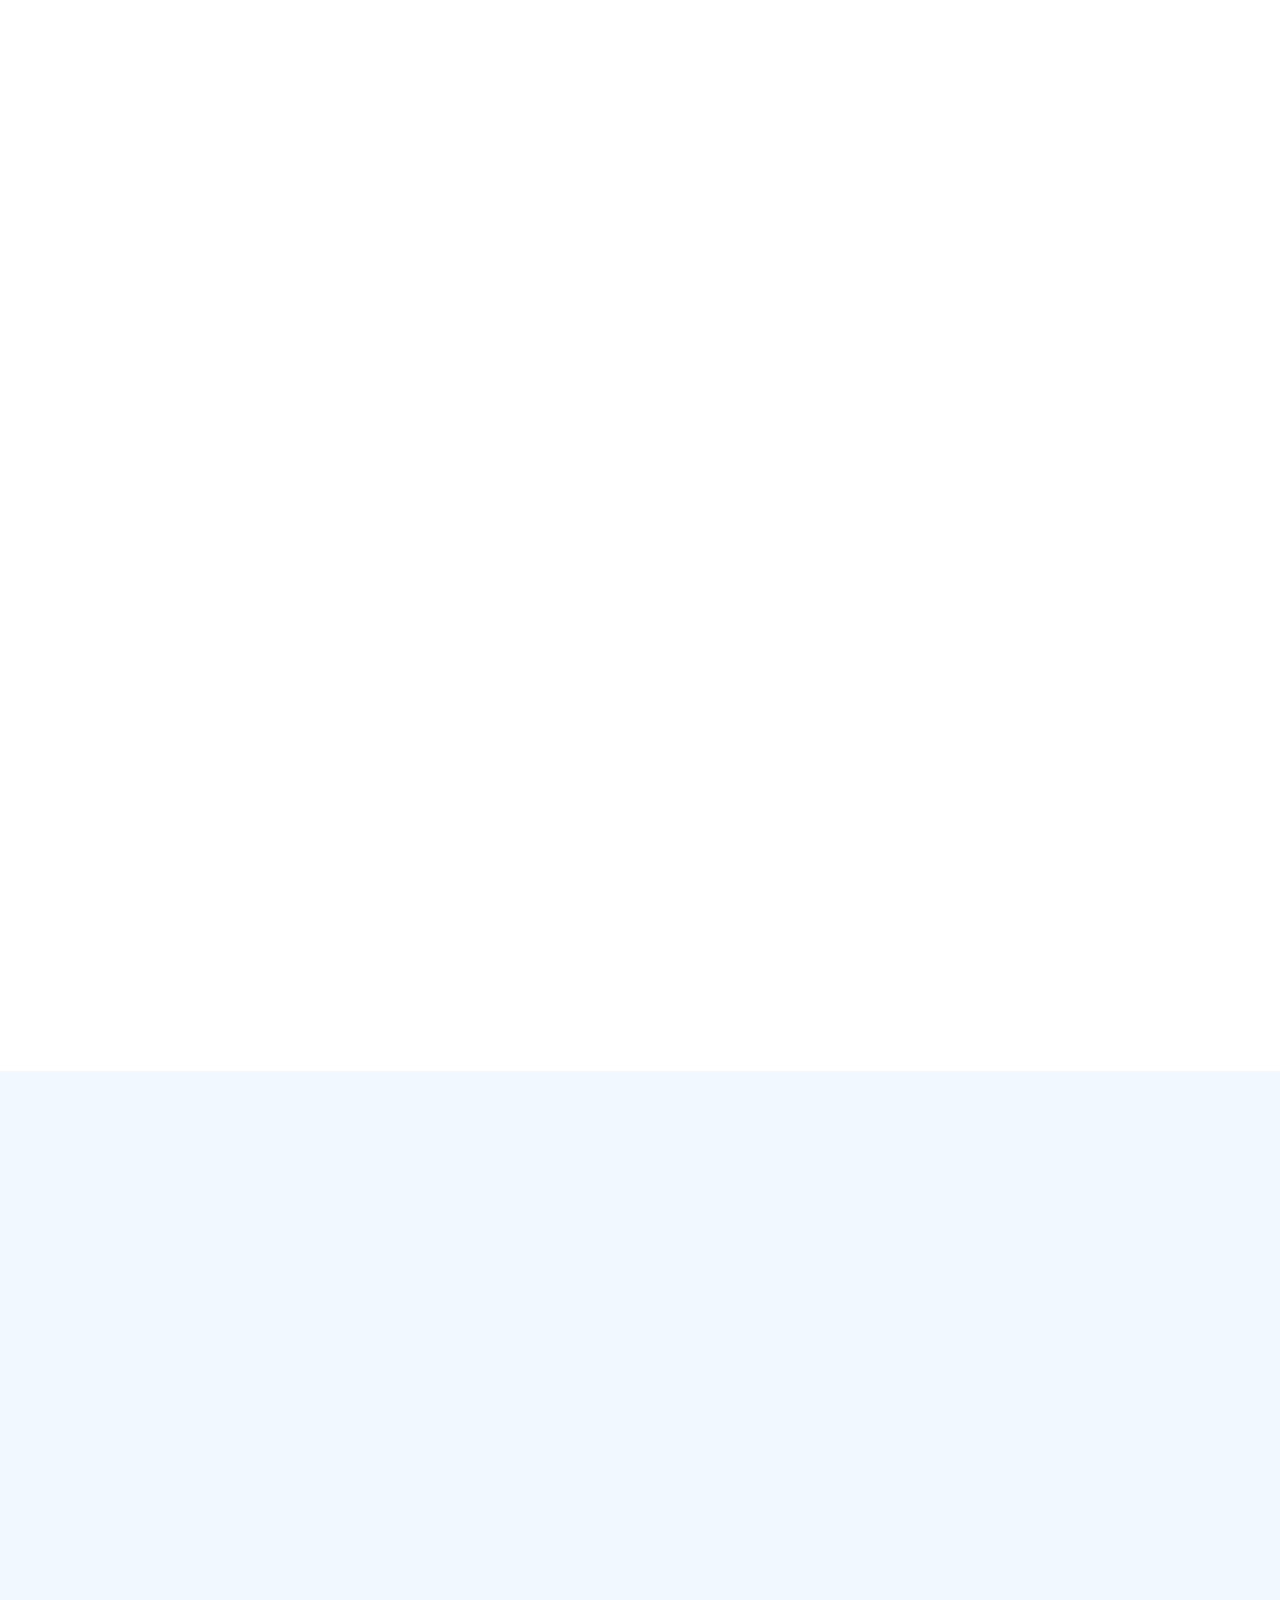
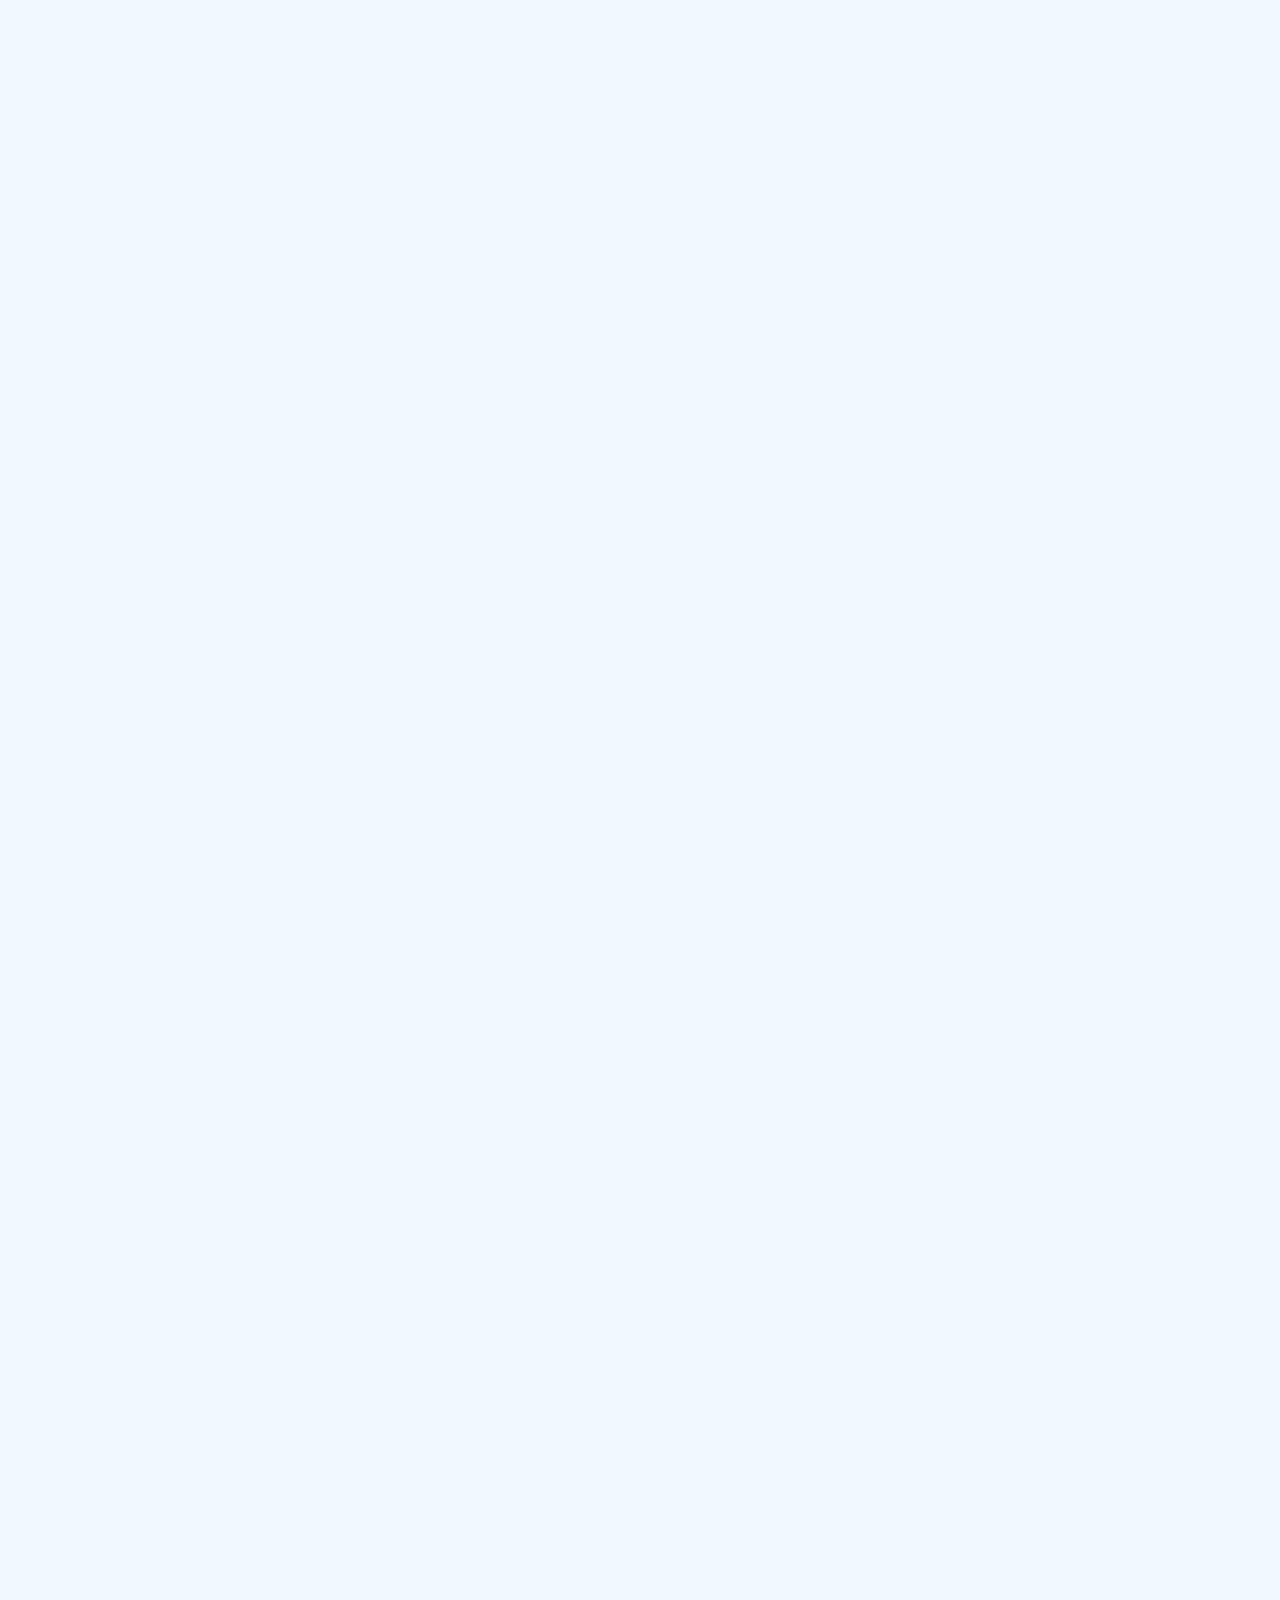
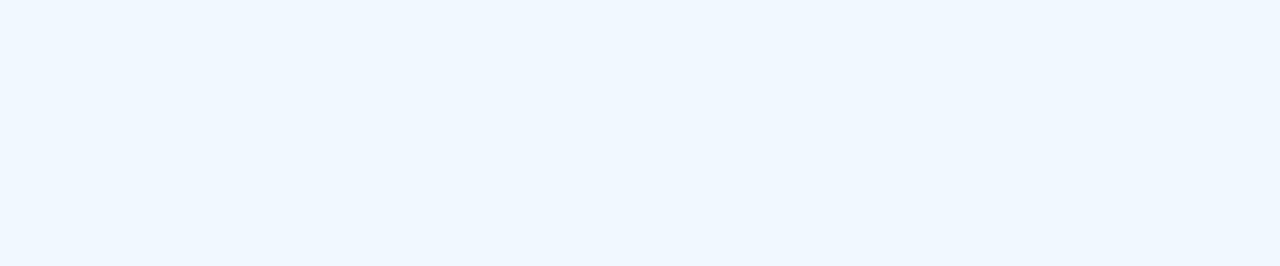
==== commit 5e6a7988: "first commit" ====
--- a/index.html
+++ b/index.html
@@ -266,7 +266,7 @@
         <!-- Video Start -->
         <div class="container-xxl py-5 px-0 wow zoomIn" data-wow-delay="0.1s">
             <div class="row g-0">
-                <div class="col-md-6 bg-dark d-flex align-items-center">
+                <div class="bg-dark d-flex align-items-center">
                     <div class="p-5">
                         <h6 class="section-title text-start text-white text-uppercase mb-3">CALAROOM</h6>
                         <h1 class="text-white mb-4">The Best Daily Rental Apartement</h1>
@@ -275,13 +275,6 @@
                         <a href="booking.html" class="btn btn-light py-md-3 px-md-5">Pesan Kamar Kami</a>
                     </div>
                 </div> 
-                <div class="col-md-6">
-                    <div class="video">
-                        <button type="button" class="btn-play" data-bs-toggle="modal" data-src="https://www.youtube.com/embed/DWRcNpR6Kdc" data-bs-target="#videoModal">
-                            <span></span>
-                        </button>
-                    </div>
-                </div>
             </div>
         </div>
         </div>
